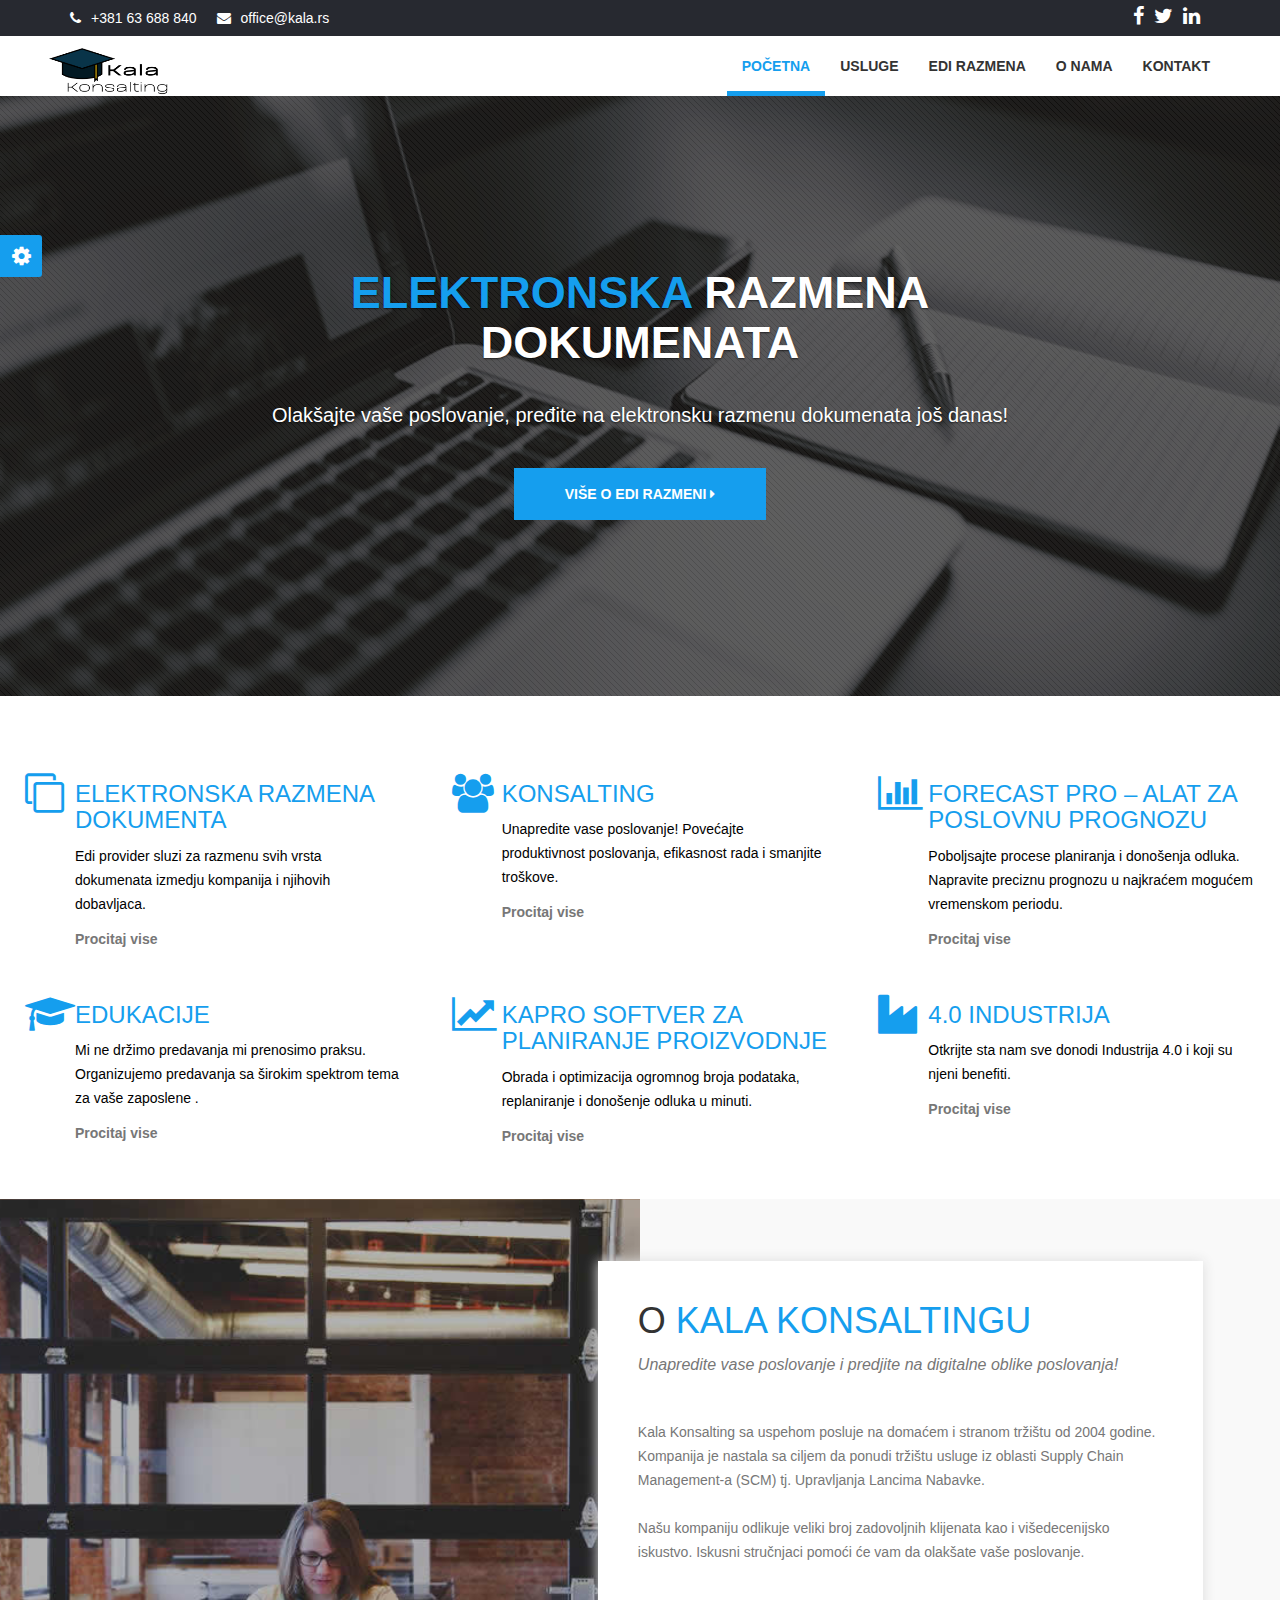
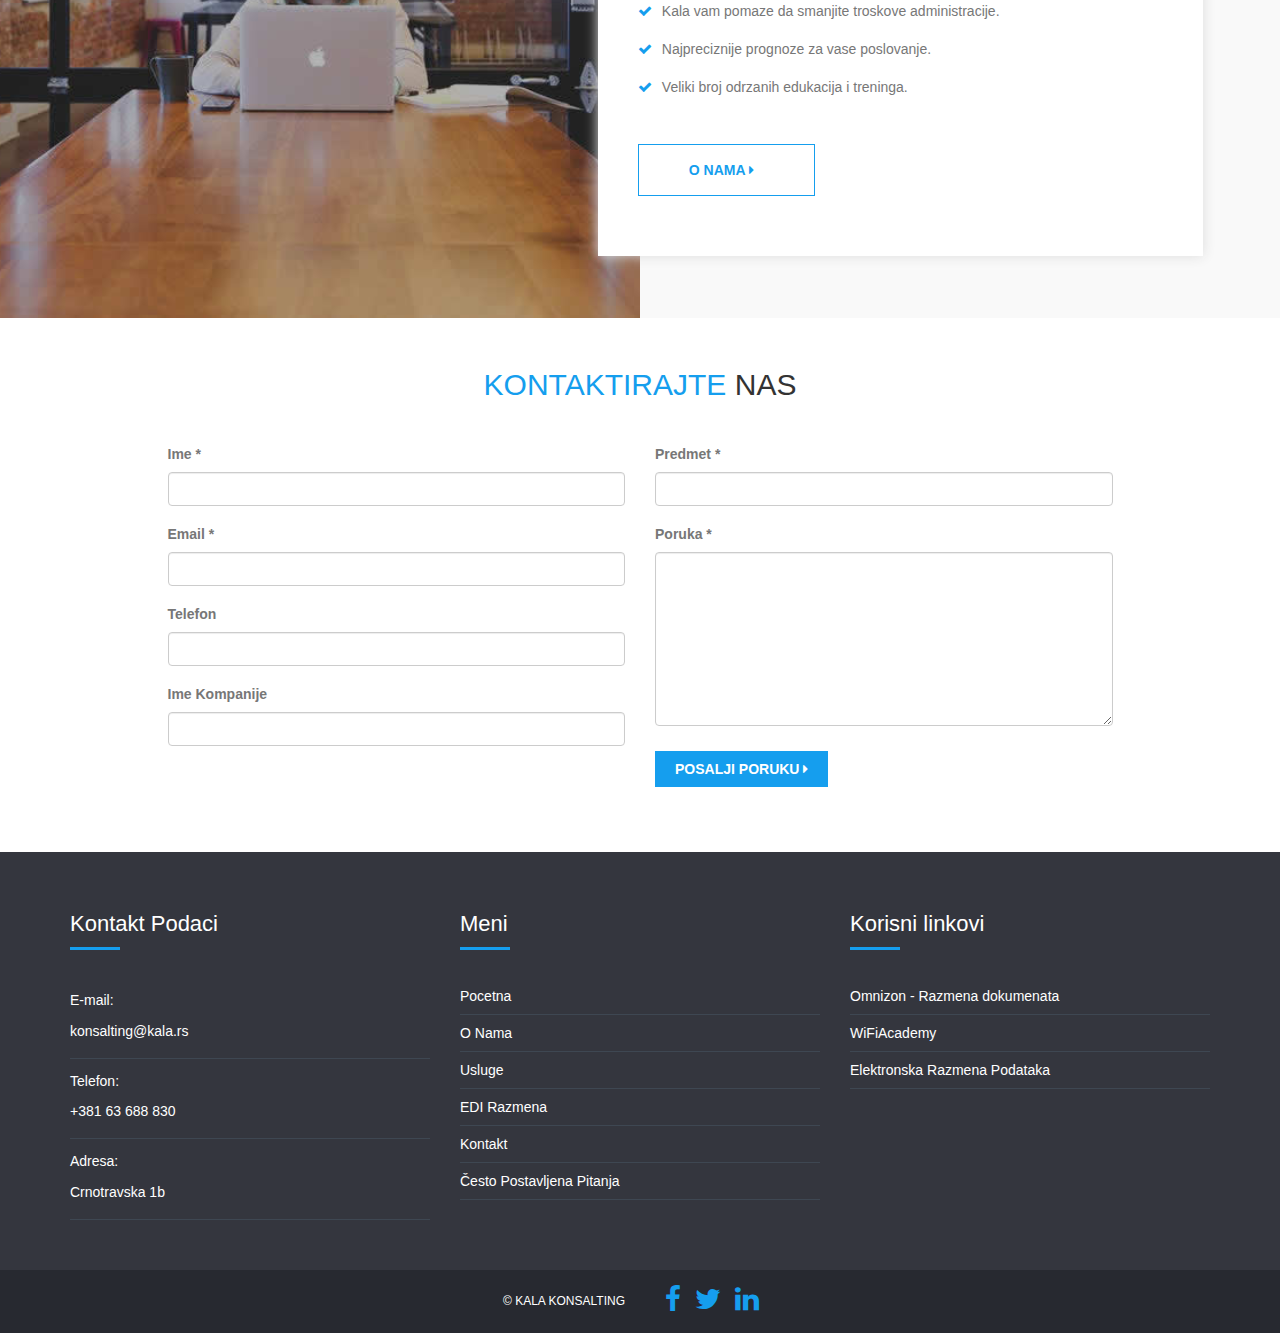
==== index.html @ 956f5674 "Add files via upload" ====
<!DOCTYPE html>
<html>

<head>
    <meta charset="utf-8">
    <meta http-equiv="X-UA-Compatible" content="IE=edge">
    <title>Kala</title>
    <meta content="width=device-width, initial-scale=1, maximum-scale=1, user-scalable=no" name="viewport">
    <link rel="stylesheet" href="https://cdnjs.cloudflare.com/ajax/libs/font-awesome/4.5.0/css/font-awesome.min.css">
    <link rel="stylesheet" href="scss/main.css">
    <link rel="stylesheet" href="scss/skin.css">

    <script src="https://ajax.googleapis.com/ajax/libs/jquery/3.2.1/jquery.min.js"></script>
    <script src="http://netdna.bootstrapcdn.com/bootstrap/3.3.1/js/bootstrap.min.js"></script>
    <script src="./script/index.js"></script>
</head>

<body id="wrapper">

    <section id="top-header">
        <div class="container">
            <div class="row">
                <div class="col-md-7 col-sm-7 col-xs-7 top-header-links">
                    <ul class="contact_links">
                        <li><i class="fa fa-phone"></i><a href="#">+381 63 688 840</a></li>
                        <li><i class="fa fa-envelope"></i><a href="#">office@kala.rs</a></li>
                    </ul>
                </div>
                <div class="col-md-5 col-sm-5 col-xs-5 social">
                    <ul class="social_links">
                        <li><a href="https://www.facebook.com/Kala-konsalting-Konsalting-i-edukacije-167510973386567"><i class="fa fa-facebook fa-2x"></i></a></li>
                        <li><a href="https://twitter.com/kalakonsalting?lang=en"><i class="fa fa-twitter fa-2x"></i></a></li>
                        <li><a href="https://rs.linkedin.com/in/kala-consulting-78418b89"><i class="fa fa-linkedin fa-2x"></i></a></li>  
                    </ul>
                </div>
            </div>
        </div>
        </div>

    </section>

    <header>
        <nav class="navbar navbar-inverse">
            <div class="container">
                <div class="row">
                    <div class="navbar-header">
                        <button type="button" class="navbar-toggle collapsed" data-toggle="collapse" data-target="#navbar" aria-expanded="false" aria-controls="navbar">
				<span class="sr-only">Toggle navigation</span>
				<span class="icon-bar"></span>
				<span class="icon-bar"></span>
				<span class="icon-bar"></span>
			  </button>

                     <a class="navbar-brand" href="index.html"><img src="img/logoKala.png" alt="">
                            <!-- <h1>Kala</h1><span>Konsalting</span> --></a>
                    </div>
                    <div id="navbar" class="collapse navbar-collapse navbar-right">
                        <ul class="nav navbar-nav">
                            <li class="active"><a href="index.html">Početna</a></li>
                            <li><a href="#services">Usluge</a></li>
                            <li><a href="features.html">EDI Razmena</a></li>
                            <li><a href="about.html">O Nama</a></li>
                            <li><a href="#contact-page">Kontakt</a></li>
                           
                        </ul>
                    </div>
                    
                </div>
            </div>
        </nav>
    </header>
    <!--/.nav-ends -->


   




    <div id="myCarousel" class="carousel slide">
        <!-- Indicators -->
       <!--  <ol class="carousel-indicators">
            <li data-target="#myCarousel" data-slide-to="0" class="active"></li>
            <li data-target="#myCarousel" data-slide-to="1"></li>
            <li data-target="#myCarousel" data-slide-to="2"></li>
        </ol> -->

        <!-- Wrapper for slides -->
        <div class="carousel-inner">
            <div class="item active">
                <div class="fill" style="background-image:url('img/banner-slide-1.jpg');"></div>
                <div class="carousel-caption slide-up">
                    <h1 class="banner_heading"><span>Elektronska </span>razmena dokumenata</h1>
                    <p class="banner_txt">Olakšajte vaše poslovanje, pređite na elektronsku razmenu dokumenata još danas!</p>
                    <div class="slider_btn">
                        <button type="button" class="btn btn-default slide">Više o Edi razmeni <i class="fa fa-caret-right"></i></button>
                        
                    </div>
                </div>
            </div>

           <!--  <div class="item">
                <div class="fill" style="background-image:url('img/banner-slide-2.jpg');"></div>
                <div class="carousel-caption slide-up">
                    <h1 class="banner_heading">Providing The <span>Highest </span>Lorem</h1>
                    <p class="banner_txt">Lorem ipsum dolor sit amet sit legimus copiosae instructior eiut vix denique fierentis ea saperet inimicu utqui dolor oratio mnesarchum.</p>
                    <div class="slider_btn">
                        <button type="button" class="btn btn-default slide">Learn More <i class="fa fa-caret-right"></i></button>
                        <button type="button" class="btn btn-primary slide">Learn More <i class="fa fa-caret-right"></i></button>
                    </div>
                </div>
            </div>

            <div class="item">
                <div class="fill" style="background-image:url('img/banner-slide-3.jpg');"></div>
                <div class="carousel-caption slide-up">
                    <h1 class="banner_heading">Providing The <span>Highest </span>Lorem</h1>
                    <p class="banner_txt">Lorem ipsum dolor sit amet sit legimus copiosae instructior eiut vix denique fierentis ea saperet inimicu utqui dolor oratio mnesarchum.</p>
                    <div class="slider_btn">
                        <button type="button" class="btn btn-default slide">Learn More <i class="fa fa-caret-right"></i></button>
                        <button type="button" class="btn btn-primary slide">Learn More <i class="fa fa-caret-right"></i></button>
                    </div>
                </div>
            </div> -->
        </div>

        <!-- Left and right controls -->
<!-- 
        <a class="left carousel-control" href="#myCarousel" role="button" data-slide="prev"> <i class="fa fa-angle-left" aria-hidden="true"></i>
            <span class="sr-only">Previous</span>
        </a>
        <a class="right carousel-control" href="#myCarousel" role="button" data-slide="next"> <i class="fa fa-angle-right" aria-hidden="true"></i>
            <span class="sr-only">Next</span>
        </a> -->

    </div>

  


        <section id="services">
        <div class="container-fluid">
            <div class="row mt-5">
                <div class="col-xs-12 col-sm-6 col-md-4 col-lg-4 col-xl-4">
                    <div class="card">
                       <div class="card-block block-1">
                            <h3 class="card-title">ELEKTRONSKA RAZMENA DOKUMENTA</h3>
                            <p class="card-text" style="color:black;">Edi provider sluzi za razmenu svih vrsta dokumenata izmedju kompanija i njihovih dobavljaca.</p>
                            <a href="https://www.fiverr.com/share/qb8D02" title="Read more" class="read-more" >Procitaj vise<i class="fa fa-angle-double-right ml-2"></i></a></div>
                    </div>
                </div>
                <div class="col-xs-12 col-sm-6 col-md-4 col-lg-4 col-xl-4">
                    <div class="card">
                        <div class="card-block block-2">
                            <h3 class="card-title">KONSALTING</h3>
                            <p class="card-text" style="color:black;">Unapredite vase poslovanje! Povećajte produktivnost poslovanja, efikasnost rada i smanjite troškove.</p>
                            <a href="https://www.fiverr.com/share/qb8D02" title="Read more" class="read-more" >Procitaj vise<i class="fa fa-angle-double-right ml-2"></i></a>
                        </div>
                    </div>
               </div>
                <div class="col-xs-12 col-sm-12 col-md-4 col-lg-4 col-xl-4">
                    <div class="card">
                        <div class="card-block block-3">
                            <h3 class="card-title">FORECAST PRO – ALAT ZA POSLOVNU PROGNOZU</h3>
                            <p class="card-text" style="color:black;">Poboljsajte procese planiranja i donošenja odluka. Napravite preciznu prognozu u najkraćem mogućem vremenskom periodu.</p>
                            <a href="https://www.fiverr.com/share/qb8D02" title="Read more" class="read-more" >Procitaj vise<i class="fa fa-angle-double-right ml-2"></i></a>
                        </div>
                    </div>
                </div>
           
                <div class="col-xs-12 col-sm-6 col-md-4 col-lg-4 col-xl-4">
                    <div class="card">
                        <div class="card-block block-4 ">
                            <h3 class="card-title">EDUKACIJE</h3>
                            <p class="card-text" style="color:black;">Mi ne držimo predavanja mi prenosimo praksu. Organizujemo predavanja sa širokim spektrom tema za vaše zaposlene .</p>
                            <a href="https://www.fiverr.com/share/qb8D02" title="Read more" class="read-more" >Procitaj vise<i class="fa fa-angle-double-right ml-2"></i></a>
                        </div>
                    </div>
                </div>
                <div class="col-xs-12 col-sm-6 col-md-4 col-lg-4 col-xl-4">
                    <div class="card">
                        <div class="card-block block-5">
                            <h3 class="card-title">KAPRO SOFTVER ZA PLANIRANJE PROIZVODNJE</h3>
                            <p class="card-text" style="color:black;">Obrada i optimizacija ogromnog broja podataka, replaniranje i donošenje odluka u minuti.</p>
                            <a href="https://www.fiverr.com/share/qb8D02" title="Read more" class="read-more" >Procitaj vise<i class="fa fa-angle-double-right ml-2"></i></a>
                        </div>
                    </div>
                </div>
                <div class="col-xs-12 col-sm-12 col-md-4 col-lg-4 col-xl-4">
                    <div class="card">
                        <div class="card-block block-6">
                            <h3 class="card-title">4.0 INDUSTRIJA</h3>
                            <p class="card-text" style="color:black;">Otkrijte sta nam sve donodi Industrija 4.0 i koji su njeni benefiti.</p>
                            <a href="https://www.fiverr.com/share/qb8D02" title="Read more" class="read-more" >Procitaj vise<div class="iconbox-icon"><i class="fa fa-angle-double-right ml-2"></i></div></a>
                        </div>
                    </div>
                </div>
            </div>
        </div>  
    </section>



    <section id="about">
        <div class="image-holder col-lg-6 col-md-6 col-sm-6 col-xs-12 pull-left">
            <div class="background-imgholder">
                <img src="img/1.jpg" alt="O Kali" class="img-responsive" style="display:none;" />
            </div>
        </div>

        <div class="container-fluid">

            <div class="col-md-7 col-md-offset-5 col-sm-8 col-sm-offset-2 col-xs-12 text-inner ">
                <div class="text-block">
                    <div class="section-heading">
                        <h1>O <span>Kala Konsaltingu</span></h1>
                        <p class="subheading">Unapredite vase poslovanje i predjite na digitalne oblike poslovanja!</p>
                    </div>
                         <p>Kala Konsalting sa uspehom posluje na domaćem i stranom tržištu od 2004 godine. Kompanija je nastala sa ciljem da ponudi tržištu usluge iz oblasti Supply Chain Management-a (SCM) tj. Upravljanja Lancima Nabavke.
                        <br>
                        <br>
                        Našu kompaniju odlikuje veliki broj zadovoljnih klijenata kao i višedecenijsko iskustvo. Iskusni stručnjaci pomoći će vam da olakšate vaše poslovanje.
                        </p>
                        <br>
                    <ul class="aboutul">
                        <li> <i class="fa fa-check"></i>Kala vam pomaze da smanjite troskove administracije.</li>
                        <li> <i class="fa fa-check"></i>Najpreciznije prognoze za vase poslovanje.</li>
                        <li> <i class="fa fa-check"></i>Veliki broj odrzanih edukacija i treninga.</li>
                    </ul>

                    <button type="button" class="btn btn-primary slide">O Nama  <i class="fa fa-caret-right"></i> </button>


                </div>
            </div>
        </div>
    </section>





   <section id="contact-page">
        <div class="container">
            <div class="section-heading text-center">
                <h2><span>Kontaktirajte </span>Nas</h2>
                <p class="subheading"></p>
            </div>
            <div class="row contact-wrap">
                <div class="status alert alert-success" style="display: none"></div>
                <form id="main-contact-form" class="contact-form" name="contact-form" method="post" action="sendemail.php">
                    <div class="col-sm-5 col-sm-offset-1">
                        <div class="form-group">
                            <label>Ime *</label>
                            <input type="text" name="name" class="form-control" required="required">
                        </div>
                        <div class="form-group">
                            <label>Email *</label>
                            <input type="email" name="email" class="form-control" required="required">
                        </div>
                        <div class="form-group">
                            <label>Telefon</label>
                            <input type="number" class="form-control">
                        </div>
                        <div class="form-group">
                            <label>Ime Kompanije</label>
                            <input type="text" class="form-control">
                        </div>
                    </div>
                    <div class="col-sm-5">
                        <div class="form-group">
                            <label>Predmet *</label>
                            <input type="text" name="subject" class="form-control" required="required">
                        </div>
                        <div class="form-group">
                            <label>Poruka *</label>
                            <textarea name="message" id="message" required="required" class="form-control" rows="8"></textarea>
                        </div>
                        <div class="form-group">
                            <button type="submit" name="submit" class="btn btn-default submit-button">Posalji poruku <i class="fa fa-caret-right"></i></button>
                        </div>
                    </div>
                </form>
            </div>
        </div>
    </section>



    <section id="footer">
        <div class="container">
            <div class="row">


                <div class="col-md-4 col-sm-4 col-xs-12 <block></block>">
                    <div class="footer-block">
                        <h4>Kontakt Podaci</h4>
                        <hr/>
                        <ul class="footer-links">
                            <li>
                                <h5>E-mail:</h5>
                                <p>konsalting@kala.rs</p>
                            </li>
                            <li>
                                <h5>Telefon:</h5>
                                <p>+381 63 688 830</p>
                            </li>
                            <li>
                                <h5>Adresa:</h5>
                                <p>Crnotravska 1b</p>
                            </li>

                        </ul>
                    </div>
                </div>


                <div class="col-md-4 col-sm-4 col-xs-12 block">
                    <div class="footer-block">
                        <h4>Meni</h4>
                        <hr/>
                        <ul class="footer-links">
                            <li><a href="index.html">Pocetna</a></li>
                            <li><a href="aboutus.html">O Nama</a></li>
                            <li><a href="#services">Usluge</a></li>
                            <li><a href="features.html">EDI Razmena</a></li>
                            <li><a href="#contact-page">Kontakt</a></li>
                            <li><a href="faq.html">Često Postavljena Pitanja</a></li> 
                        </ul>
                    </div>
                </div>

                <div class="col-md-4 col-sm-4 col-xs-12 block">
                    <div class="footer-block">
                        <h4>Korisni linkovi</h4>
                        <hr/>
                        <ul class="footer-links">
                            <li><a href="https://omnizon.net/">Omnizon - Razmena dokumenata</a></li>
                            <li><a href="https://wifiacademy.net/">WiFiAcademy</a></li>
                            <li><a href="https://omnizon.net/products-and-services/electronic-data-interchange-edi/">Elektronska Razmena Podataka</a></li>
                           <!--  <li><a href="https://wifiacademy.net/">WiFiAcademy</a></li>
                            <li><a href="#">Omnizon - Razmena dokumenata</a></li>
                            <li><a href="https://wifiacademy.net/">WiFiAcademy</a></li> -->
                        </ul>
                    </div>
                </div>

               
            

            </div>
        </div>


    </section>

    <section id="bottom-footer">
        <div class="container">
            <div class="row">
               <!--  <div class="col-md-6 col-sm-6 col-xs-12 btm-footer-links">
                    <a href="#">Privacy Policy</a>
                    <a href="#">Terms of Use</a>
                </div> -->
                <div class="col-md-6 col-sm-6 col-xs-12 copyright">
                  <h6>&copy; KALA KONSALTING</h6>
                </div>

                <div class="col-md-6 col-sm-6 col-xs-12 social-media">
                   <ul>
                        <li><a href="https://www.facebook.com/Kala-konsalting-Konsalting-i-edukacije-167510973386567"><i class="fa fa-facebook fa-2x"></i></a></li>
                        <li><a href="https://twitter.com/kalakonsalting?lang=en"><i class="fa fa-twitter fa-2x"></i></a></li>
                        <li><a href="https://rs.linkedin.com/in/kala-consulting-78418b89"><i class="fa fa-linkedin fa-2x"></i></a></li> 

                    </ul>
            </div>
        </div>

        </div>
    </section>

    <div id="panel">
        <div id="panel-admin">
            <div class="panel-admin-box">
                <div id="tootlbar_colors">
                    <button class="color" style="background-color:#1abac8;" onclick="mytheme(0)"></button>
                    <button class="color" style="background-color:#ff8a00;" onclick="mytheme(1)"> </button>
                    <button class="color" style="background-color:#b4de50;" onclick="mytheme(2)"> </button>
                    <button class="color" style="background-color:#e54e53;" onclick="mytheme(3)"> </button>
                    <button class="color" style="background-color:#1abc9c;" onclick="mytheme(4)"> </button>
                    <button class="color" style="background-color:#159eee;" onclick="mytheme(5)"> </button>
                </div>
            </div>

        </div>
        <a class="open" href="#"><span><i class="fa fa-gear fa-spin"></i></span></a>
    </div>

</html>
---- scss/skin.css ----
/******************* CYAN THEME *******************/
body.cyan span {
	color: #1abac8;
}
/*
body.cyan #top-header {
	background: #e6e6e6;
	color: #fff;
}
body.blue #top-header  {
	background: #159eee;
	color: #fff;
}
body.orange #top-header .container {
	background: #ff8a00;
	color: #fff;
}*/
body.cyan .btn-primary {
	padding: 15px 50px;
	border-radius: 0px;
	font-weight: bold;
	text-transform: uppercase;
	color: #1abac8;
	background-color: #fff;
	border-color: #1abac8;
	background: none;
}
body.cyan .btn-primary:focus, body.cyan .btn-primary.focus {
	color: #1abac8;
	background-color: #e6e6e6;
	border-color: #0b5157;
}
body.cyan .btn-primary:hover {
	color: #1abac8;
	background-color: #e6e6e6;
	border-color: #138892;
}
body.cyan .btn-primary:active, body.cyan .btn-primary.active, .open > body.cyan .btn-primary.dropdown-toggle {
	color: #1abac8;
	background-color: #e6e6e6;
	border-color: #138892;
}
body.cyan .btn-primary:active:hover, body.cyan .btn-primary:active:focus, body.cyan .btn-primary:active.focus, body.cyan .btn-primary.active:hover, body.cyan .btn-primary.active:focus, body.cyan .btn-primary.active.focus, .open > body.cyan .btn-primary.dropdown-toggle:hover, .open > body.cyan .btn-primary.dropdown-toggle:focus, .open > body.cyan .btn-primary.dropdown-toggle.focus {
	color: #1abac8;
	background-color: #d4d4d4;
	border-color: #0b5157;
}
body.cyan .btn-primary:active, body.cyan .btn-primary.active, .open > body.cyan .btn-primary.dropdown-toggle {
	background-image: none;
}
body.cyan .btn-primary.disabled:hover, body.cyan .btn-primary.disabled:focus, body.cyan .btn-primary.disabled.focus, body.cyan .btn-primary[disabled]:hover, body.cyan .btn-primary[disabled]:focus, body.cyan .btn-primary[disabled].focus, fieldset[disabled] body.cyan .btn-primary:hover, fieldset[disabled] body.cyan .btn-primary:focus, fieldset[disabled] body.cyan .btn-primary.focus {
	background-color: #fff;
	border-color: #1abac8;
}
body.cyan .btn-primary .badge {
	color: #fff;
	background-color: #1abac8;
}
body.cyan .btn-primary:hover, body.cyan .btn-primary:focus, body.cyan .btn-primary:active {
	color: #fff;
	background-color: #1abac8;
	border-color: #1abac8;
	transition: 0.25s;
}
body.cyan .btn-primary:hover:focus, body.cyan .btn-primary:hover.focus, body.cyan .btn-primary:focus:focus, body.cyan .btn-primary:focus.focus, body.cyan .btn-primary:active:focus, body.cyan .btn-primary:active.focus {
	color: #fff;
	background-color: #14909b;
	border-color: #0b5157;
}
body.cyan .btn-primary:hover:hover, body.cyan .btn-primary:focus:hover, body.cyan .btn-primary:active:hover {
	color: #fff;
	background-color: #14909b;
	border-color: #138892;
}
body.cyan .btn-primary:hover:active, body.cyan .btn-primary:hover.active, .open > body.cyan .btn-primary:hover.dropdown-toggle, body.cyan .btn-primary:focus:active, body.cyan .btn-primary:focus.active, .open > body.cyan .btn-primary:focus.dropdown-toggle, body.cyan .btn-primary:active:active, body.cyan .btn-primary:active.active, .open > body.cyan .btn-primary:active.dropdown-toggle {
	color: #fff;
	background-color: #14909b;
	border-color: #138892;
}
body.cyan .btn-primary:hover:active:hover, body.cyan .btn-primary:hover:active:focus, body.cyan .btn-primary:hover:active.focus, body.cyan .btn-primary:hover.active:hover, body.cyan .btn-primary:hover.active:focus, body.cyan .btn-primary:hover.active.focus, .open > body.cyan .btn-primary:hover.dropdown-toggle:hover, .open > body.cyan .btn-primary:hover.dropdown-toggle:focus, .open > body.cyan .btn-primary:hover.dropdown-toggle.focus, body.cyan .btn-primary:focus:active:hover, body.cyan .btn-primary:focus:active:focus, body.cyan .btn-primary:focus:active.focus, body.cyan .btn-primary:focus.active:hover, body.cyan .btn-primary:focus.active:focus, body.cyan .btn-primary:focus.active.focus, .open > body.cyan .btn-primary:focus.dropdown-toggle:hover, .open > body.cyan .btn-primary:focus.dropdown-toggle:focus, .open > body.cyan .btn-primary:focus.dropdown-toggle.focus, body.cyan .btn-primary:active:active:hover, body.cyan .btn-primary:active:active:focus, body.cyan .btn-primary:active:active.focus, body.cyan .btn-primary:active.active:hover, body.cyan .btn-primary:active.active:focus, body.cyan .btn-primary:active.active.focus, .open > body.cyan .btn-primary:active.dropdown-toggle:hover, .open > body.cyan .btn-primary:active.dropdown-toggle:focus, .open > body.cyan .btn-primary:active.dropdown-toggle.focus {
	color: #fff;
	background-color: #10737b;
	border-color: #0b5157;
}
body.cyan .btn-primary:hover:active, body.cyan .btn-primary:hover.active, .open > body.cyan .btn-primary:hover.dropdown-toggle, body.cyan .btn-primary:focus:active, body.cyan .btn-primary:focus.active, .open > body.cyan .btn-primary:focus.dropdown-toggle, body.cyan .btn-primary:active:active, body.cyan .btn-primary:active.active, .open > body.cyan .btn-primary:active.dropdown-toggle {
	background-image: none;
}
body.cyan .btn-primary:hover.disabled:hover, body.cyan .btn-primary:hover.disabled:focus, body.cyan .btn-primary:hover.disabled.focus, body.cyan .btn-primary:hover[disabled]:hover, body.cyan .btn-primary:hover[disabled]:focus, body.cyan .btn-primary:hover[disabled].focus, fieldset[disabled] body.cyan .btn-primary:hover:hover, fieldset[disabled] body.cyan .btn-primary:hover:focus, fieldset[disabled] body.cyan .btn-primary:hover.focus, body.cyan .btn-primary:focus.disabled:hover, body.cyan .btn-primary:focus.disabled:focus, body.cyan .btn-primary:focus.disabled.focus, body.cyan .btn-primary:focus[disabled]:hover, body.cyan .btn-primary:focus[disabled]:focus, body.cyan .btn-primary:focus[disabled].focus, fieldset[disabled] body.cyan .btn-primary:focus:hover, fieldset[disabled] body.cyan .btn-primary:focus:focus, fieldset[disabled] body.cyan .btn-primary:focus.focus, body.cyan .btn-primary:active.disabled:hover, body.cyan .btn-primary:active.disabled:focus, body.cyan .btn-primary:active.disabled.focus, body.cyan .btn-primary:active[disabled]:hover, body.cyan .btn-primary:active[disabled]:focus, body.cyan .btn-primary:active[disabled].focus, fieldset[disabled] body.cyan .btn-primary:active:hover, fieldset[disabled] body.cyan .btn-primary:active:focus, fieldset[disabled] body.cyan .btn-primary:active.focus {
	background-color: #1abac8;
	border-color: #1abac8;
}
body.cyan .btn-primary:hover .badge, body.cyan .btn-primary:focus .badge, body.cyan .btn-primary:active .badge {
	color: #1abac8;
	background-color: #fff;
}
body.cyan .btn-primary:hover:hover, body.cyan .btn-primary:hover:focus, body.cyan .btn-primary:hover.focus, body.cyan .btn-primary:focus:hover, body.cyan .btn-primary:focus:focus, body.cyan .btn-primary:focus.focus, body.cyan .btn-primary:active:hover, body.cyan .btn-primary:active:focus, body.cyan .btn-primary:active.focus {
	color: #fff;
	text-decoration: none;
}
body.cyan .btn-primary:hover i, body.cyan .btn-primary:focus i, body.cyan .btn-primary:active i {
	color: #fff;
}
body.cyan .btn-default {
	padding: 15px 50px;
	border-radius: 0px;
	font-weight: bold;
	text-transform: uppercase;
	color: #fff;
	background-color: #1abac8;
	border-color: #1abac8;
}
body.cyan .btn-default:focus, body.cyan .btn-default.focus {
	color: #fff;
	background-color: #14909b;
	border-color: #0b5157;
}
body.cyan .btn-default:hover {
	color: #fff;
	background-color: #14909b;
	border-color: #138892;
}
body.cyan .btn-default:active, body.cyan .btn-default.active, .open > body.cyan .btn-default.dropdown-toggle {
	color: #fff;
	background-color: #14909b;
	border-color: #138892;
}
body.cyan .btn-default:active:hover, body.cyan .btn-default:active:focus, body.cyan .btn-default:active.focus, body.cyan .btn-default.active:hover, body.cyan .btn-default.active:focus, body.cyan .btn-default.active.focus, .open > body.cyan .btn-default.dropdown-toggle:hover, .open > body.cyan .btn-default.dropdown-toggle:focus, .open > body.cyan .btn-default.dropdown-toggle.focus {
	color: #fff;
	background-color: #10737b;
	border-color: #0b5157;
}
body.cyan .btn-default:active, body.cyan .btn-default.active, .open > body.cyan .btn-default.dropdown-toggle {
	background-image: none;
}
body.cyan .btn-default.disabled:hover, body.cyan .btn-default.disabled:focus, body.cyan .btn-default.disabled.focus, body.cyan .btn-default[disabled]:hover, body.cyan .btn-default[disabled]:focus, body.cyan .btn-default[disabled].focus, fieldset[disabled] body.cyan .btn-default:hover, fieldset[disabled] body.cyan .btn-default:focus, fieldset[disabled] body.cyan .btn-default.focus {
	background-color: #1abac8;
	border-color: #1abac8;
}
body.cyan .btn-default .badge {
	color: #1abac8;
	background-color: #fff;
}
body.cyan .btn-default i {
	color: #fff;
}
body.cyan .btn-default:hover {
	color: #fff;
	background-color: #1abac8;
	border-color: #1abac8;
	transition: 0.25s;
}
body.cyan .btn-default:hover:focus, body.cyan .btn-default:hover.focus {
	color: #fff;
	background-color: #14909b;
	border-color: #0b5157;
}
body.cyan .btn-default:hover:hover {
	color: #fff;
	background-color: #14909b;
	border-color: #138892;
}
body.cyan .btn-default:hover:active, body.cyan .btn-default:hover.active, .open > body.cyan .btn-default:hover.dropdown-toggle {
	color: #fff;
	background-color: #14909b;
	border-color: #138892;
}
body.cyan .btn-default:hover:active:hover, body.cyan .btn-default:hover:active:focus, body.cyan .btn-default:hover:active.focus, body.cyan .btn-default:hover.active:hover, body.cyan .btn-default:hover.active:focus, body.cyan .btn-default:hover.active.focus, .open > body.cyan .btn-default:hover.dropdown-toggle:hover, .open > body.cyan .btn-default:hover.dropdown-toggle:focus, .open > body.cyan .btn-default:hover.dropdown-toggle.focus {
	color: #fff;
	background-color: #10737b;
	border-color: #0b5157;
}
body.cyan .btn-default:hover:active, body.cyan .btn-default:hover.active, .open > body.cyan .btn-default:hover.dropdown-toggle {
	background-image: none;
}
body.cyan .btn-default:hover.disabled:hover, body.cyan .btn-default:hover.disabled:focus, body.cyan .btn-default:hover.disabled.focus, body.cyan .btn-default:hover[disabled]:hover, body.cyan .btn-default:hover[disabled]:focus, body.cyan .btn-default:hover[disabled].focus, fieldset[disabled] body.cyan .btn-default:hover:hover, fieldset[disabled] body.cyan .btn-default:hover:focus, fieldset[disabled] body.cyan .btn-default:hover.focus {
	background-color: #1abac8;
	border-color: #1abac8;
}
body.cyan .btn-default:hover .badge {
	color: #1abac8;
	background-color: #fff;
}
body.cyan .btn-default:hover:hover, body.cyan .btn-default:hover:focus, body.cyan .btn-default:hover.focus {
	color: #777777;
	text-decoration: none;
}
body.cyan .btn-default:hover i {
	color: #777777;
}
body.cyan .fillbtn:hover, body.cyan .fillbtn:focus {
	box-shadow: inset 0 0 0 2em #1abac8;
}
body.cyan .slide:hover, body.cyan .slide:focus {
	box-shadow: inset 15.5em 0 0 0 #1abac8;
}
body.cyan .btn-primary:focus, body.cyan .btn-primary.focus {
	color: #fff;
	background-color: #1abac8;
	border-color: #1abac8;
}
body.cyan #top-header ul.contact_links a:hover {
	color: #1abac8;
}
body.cyan #top-header ul.social_links i:hover {
	color: #1abac8;
}
body.cyan .navbar-brand h2 {
	color: #1abac8 !important;
}
body.cyan .navbar-brand span {
	color: #333333 !important;
}
body.cyan .navbar-inverse .navbar-toggle:hover, body.cyan .navbar-inverse .navbar-toggle:focus {
	background-color: #fff;
}
body.cyan .navbar-inverse .navbar-toggle {
	border-color: #1abac8;
}
body.cyan .navbar-inverse .navbar-toggle .icon-bar {
	background-color: #1abac8;
}
body.cyan i {
	color: #1abac8;
}
body.cyan .btn-default:hover {
	color: #fff;
	background-color: #1abac8;
	border-color: #1abac8;
}
body.cyan .btn-default:hover:focus, body.cyan .btn-default:hover.focus {
	color: #fff;
	background-color: #14909b;
	border-color: #0b5157;
}
body.cyan .btn-default:hover:hover {
	color: #fff;
	background-color: #14909b;
	border-color: #138892;
}
body.cyan .btn-default:hover:active, body.cyan .btn-default:hover.active, .open > body.cyan .btn-default:hover.dropdown-toggle {
	color: #fff;
	background-color: #14909b;
	border-color: #138892;
}
body.cyan .btn-default:hover:active:hover, body.cyan .btn-default:hover:active:focus, body.cyan .btn-default:hover:active.focus, body.cyan .btn-default:hover.active:hover, body.cyan .btn-default:hover.active:focus, body.cyan .btn-default:hover.active.focus, .open > body.cyan .btn-default:hover.dropdown-toggle:hover, .open > body.cyan .btn-default:hover.dropdown-toggle:focus, .open > body.cyan .btn-default:hover.dropdown-toggle.focus {
	color: #fff;
	background-color: #10737b;
	border-color: #0b5157;
}
body.cyan .btn-default:hover:active, body.cyan .btn-default:hover.active, .open > body.cyan .btn-default:hover.dropdown-toggle {
	background-image: none;
}
body.cyan .btn-default:hover.disabled:hover, body.cyan .btn-default:hover.disabled:focus, body.cyan .btn-default:hover.disabled.focus, body.cyan .btn-default:hover[disabled]:hover, body.cyan .btn-default:hover[disabled]:focus, body.cyan .btn-default:hover[disabled].focus, fieldset[disabled] body.cyan .btn-default:hover:hover, fieldset[disabled] body.cyan .btn-default:hover:focus, fieldset[disabled] body.cyan .btn-default:hover.focus {
	background-color: #1abac8;
	border-color: #1abac8;
}
body.cyan .btn-default:hover .badge {
	color: #1abac8;
	background-color: #fff;
}
body.cyan .btn-default:hover:hover, body.cyan .btn-default:hover:focus, body.cyan .btn-default:hover.focus {
	color: #777777;
	background-color: #1abac8;
	text-decoration: none;
}
body.cyan .btn-primary:hover, body.cyan .btn-primary:focus, body.cyan .btn-primary:active {
	color: #fff;
	background-color: #1abac8;
	border-color: #1abac8;
}
body.cyan .btn-primary:hover:focus, body.cyan .btn-primary:hover.focus, body.cyan .btn-primary:focus:focus, body.cyan .btn-primary:focus.focus, body.cyan .btn-primary:active:focus, body.cyan .btn-primary:active.focus {
	color: #fff;
	background-color: #14909b;
	border-color: #0b5157;
}
body.cyan .btn-primary:hover:hover, body.cyan .btn-primary:focus:hover, body.cyan .btn-primary:active:hover {
	color: #fff;
	background-color: #14909b;
	border-color: #138892;
}
body.cyan .btn-primary:hover:active, body.cyan .btn-primary:hover.active, .open > body.cyan .btn-primary:hover.dropdown-toggle, body.cyan .btn-primary:focus:active, body.cyan .btn-primary:focus.active, .open > body.cyan .btn-primary:focus.dropdown-toggle, body.cyan .btn-primary:active:active, body.cyan .btn-primary:active.active, .open > body.cyan .btn-primary:active.dropdown-toggle {
	color: #fff;
	background-color: #14909b;
	border-color: #138892;
}
body.cyan .btn-primary:hover:active:hover, body.cyan .btn-primary:hover:active:focus, body.cyan .btn-primary:hover:active.focus, body.cyan .btn-primary:hover.active:hover, body.cyan .btn-primary:hover.active:focus, body.cyan .btn-primary:hover.active.focus, .open > body.cyan .btn-primary:hover.dropdown-toggle:hover, .open > body.cyan .btn-primary:hover.dropdown-toggle:focus, .open > body.cyan .btn-primary:hover.dropdown-toggle.focus, body.cyan .btn-primary:focus:active:hover, body.cyan .btn-primary:focus:active:focus, body.cyan .btn-primary:focus:active.focus, body.cyan .btn-primary:focus.active:hover, body.cyan .btn-primary:focus.active:focus, body.cyan .btn-primary:focus.active.focus, .open > body.cyan .btn-primary:focus.dropdown-toggle:hover, .open > body.cyan .btn-primary:focus.dropdown-toggle:focus, .open > body.cyan .btn-primary:focus.dropdown-toggle.focus, body.cyan .btn-primary:active:active:hover, body.cyan .btn-primary:active:active:focus, body.cyan .btn-primary:active:active.focus, body.cyan .btn-primary:active.active:hover, body.cyan .btn-primary:active.active:focus, body.cyan .btn-primary:active.active.focus, .open > body.cyan .btn-primary:active.dropdown-toggle:hover, .open > body.cyan .btn-primary:active.dropdown-toggle:focus, .open > body.cyan .btn-primary:active.dropdown-toggle.focus {
	color: #fff;
	background-color: #10737b;
	border-color: #0b5157;
}
body.cyan .btn-primary:hover:active, body.cyan .btn-primary:hover.active, .open > body.cyan .btn-primary:hover.dropdown-toggle, body.cyan .btn-primary:focus:active, body.cyan .btn-primary:focus.active, .open > body.cyan .btn-primary:focus.dropdown-toggle, body.cyan .btn-primary:active:active, body.cyan .btn-primary:active.active, .open > body.cyan .btn-primary:active.dropdown-toggle {
	background-image: none;
}
body.cyan .btn-primary:hover.disabled:hover, body.cyan .btn-primary:hover.disabled:focus, body.cyan .btn-primary:hover.disabled.focus, body.cyan .btn-primary:hover[disabled]:hover, body.cyan .btn-primary:hover[disabled]:focus, body.cyan .btn-primary:hover[disabled].focus, fieldset[disabled] body.cyan .btn-primary:hover:hover, fieldset[disabled] body.cyan .btn-primary:hover:focus, fieldset[disabled] body.cyan .btn-primary:hover.focus, body.cyan .btn-primary:focus.disabled:hover, body.cyan .btn-primary:focus.disabled:focus, body.cyan .btn-primary:focus.disabled.focus, body.cyan .btn-primary:focus[disabled]:hover, body.cyan .btn-primary:focus[disabled]:focus, body.cyan .btn-primary:focus[disabled].focus, fieldset[disabled] body.cyan .btn-primary:focus:hover, fieldset[disabled] body.cyan .btn-primary:focus:focus, fieldset[disabled] body.cyan .btn-primary:focus.focus, body.cyan .btn-primary:active.disabled:hover, body.cyan .btn-primary:active.disabled:focus, body.cyan .btn-primary:active.disabled.focus, body.cyan .btn-primary:active[disabled]:hover, body.cyan .btn-primary:active[disabled]:focus, body.cyan .btn-primary:active[disabled].focus, fieldset[disabled] body.cyan .btn-primary:active:hover, fieldset[disabled] body.cyan .btn-primary:active:focus, fieldset[disabled] body.cyan .btn-primary:active.focus {
	background-color: #1abac8;
	border-color: #1abac8;
}
body.cyan .btn-primary:hover .badge, body.cyan .btn-primary:focus .badge, body.cyan .btn-primary:active .badge {
	color: #1abac8;
	background-color: #fff;
}
body.cyan .btn-primary:hover:hover, body.cyan .btn-primary:hover:focus, body.cyan .btn-primary:hover.focus, body.cyan .btn-primary:focus:hover, body.cyan .btn-primary:focus:focus, body.cyan .btn-primary:focus.focus, body.cyan .btn-primary:active:hover, body.cyan .btn-primary:active:focus, body.cyan .btn-primary:active.focus {
	color: #fff;
	background-color: #1abac8;
	border-color: #1abac8;
	text-decoration: none;
}
body.cyan .section-heading span {
	color: #1abac8;
}
body.cyan #services .block-1 {
	color: #1abac8;
}
body.cyan #services .block-2 {
	color: #1abac8;
}
body.cyan #services .block-3 {
	color: #1abac8;
}
body.cyan #services .block-4 {
	color: #1abac8;
}
body.cyan #services .block-5 {
	color: #1abac8;
}
body.cyan #services .block-6 {
	color: #1abac8;
}
body.cyan .navbar-inverse .navbar-nav > li > a:hover, body.cyan .navbar-inverse .navbar-nav > li > a:focus {
	color: #1abac8;
	background-color: transparent;
	border-bottom-width: 5px;
	border-bottom-style: solid;
	border-bottom-color: #1abac8;
}
body.cyan .navbar-inverse .navbar-nav > .active > a, body.cyan .navbar-inverse .navbar-nav > .active > a:hover, body.cyan .navbar-inverse .navbar-nav > .active > a:focus {
	color: #1abac8;
	background-color: transparent;
	border-bottom-width: 5px;
	border-bottom-style: solid;
	border-bottom-color: #1abac8;
}
body.cyan #myCarousel .carousel-indicators .active {
	background-color: #1abac8;
	border-color: #1abac8;
}
body.cyan #features a.readmore {
	color: #1abac8;
	font-weight: bold;
	text-transform: uppercase;
}
body.cyan #process .process-block:hover .process-icon {
	background-color: #1abac8;
}
body.cyan #process .process-block:hover .process-icon-holder {
	border-color: #1abac8;
}
body.cyan #process .process-block:hover .process-border {
	border: 20px solid rgba(26, 186, 200, 0.2);
}
body.cyan #testimonial .user-info {
	display: inline-block;
}
body.cyan #testimonial .user-info p {
	color: #1abac8;
}
body.cyan #footer a:hover {
	color: #1abac8;
}
body.cyan #footer a:hover i {
	color: #1abac8;
}
body.cyan #footer .footer-block hr {
	background-color: #1abac8;
	width: 50px;
	height: 3px;
	border-top: 1px solid #34363e;
	margin-top: 0px;
	display: inline-block;
}
body.cyan #bottom-footer .copyright a {
	color: #1abac8;
}
body.cyan #bottom-footer .copyright a:hover {
	text-decoration: underline;
}
body.cyan #bottom-footer a:hover {
	color: #1abac8;
}
body.cyan #panel .open {
	background-color: #1abac8;
	display: block;
	width: 42px;
	border-radius: 0 3px 3px 0;
	height: 42px;
	float: right;
	font-size: 22px;
	top: 60px;
	right: -42px;
	z-index: 1000;
	position: absolute;
}
body.cyan #skills .progress.color .progress-bar {
	border-color: #1abac8;
}
body.cyan #skills .progress.color .progress-value {
	color: #fff;
	background-color: #1abac8;
}
body.cyan #skills .progress.progress-bar-1 .progress-left .progress-bar {
	animation: loading-2 1.5s linear forwards 1.8s;
}
body.cyan #skills .progress.progress-bar-2 .progress-left .progress-bar {
	animation: loading-3 1s linear forwards 1.8s;
}
body.cyan #skills .progress.progress-bar-3 .progress-left .progress-bar {
	animation: loading-4 0.4s linear forwards 1.8s;
}
body.cyan #skills .progress.progress-bar-4 .progress-left .progress-bar {
	animation: loading-5 1.2s linear forwards 1.8s;
}
body.cyan #team-member .qodef-circle-animate {
	background-color: #1abac8;
}
body.cyan #portfolio .portfolio-hover {
	background-color: #1abac8;
}
body.cyan #contact-page .submit-button {
	background: #1abac8;
}
body.cyan #faq .icon-circle {
	background: #1abac8;
}
body.cyan #faq .panel-title a:hover, body.cyan #faq .panel-title a:active {
	color: #1abac8;
}
body.cyan #features-page .iconbox-style.icon-color i.boxicon {
	color: #1abac8;
}
body.cyan #features-page .right-background {
	background-color: #1abac8;
}
body.cyan #features-page .right-background:before {
	right: -999em;
	background: #1abac8;
	content: '';
	display: block;
	position: absolute;
	width: 999em;
	top: 0;
	bottom: 0;
}
body.cyan #features-page .flip .icon-color.card .back {
	background: #1abac8;
}
body.cyan #features-page .divider5 {
	border-bottom-color: #1abac8;
}
body.cyan #features-page .feature-section-3-left {
	color: #1abac8;
}
body.cyan #features-page .feature-section-3-left h1 {
	color: #1abac8;
}
body.cyan #features-page .feature-section-3-right {
	background-color: #1abac8;
}
body.cyan #features-page .pricing-plan-2 {
	background-color: #1abac8;
}
body.cyan #features-page hr {
	background-color: #1abac8;
}
body.cyan #features-page .right-section {
	background-color: #1abac8;
}
body.cyan #login-reg .form-box .btn {
	background-color: #1abac8;
}
/******************* BLUE THEME *******************/
body.blue span {
	color: #159eee;
}
body.blue .btn-primary {
	padding: 15px 50px;
	border-radius: 0px;
	font-weight: bold;
	text-transform: uppercase;
	color: #159eee;
	background-color: #fff;
	border-color: #159eee;
	background: none;
}
body.blue .btn-primary:focus, body.blue .btn-primary.focus {
	color: #159eee;
	background-color: #e6e6e6;
	border-color: #09517b;
}
body.blue .btn-primary:hover {
	color: #159eee;
	background-color: #e6e6e6;
	border-color: #0d79b8;
}
body.blue .btn-primary:active, body.blue .btn-primary.active, .open > body.blue .btn-primary.dropdown-toggle {
	color: #159eee;
	background-color: #e6e6e6;
	border-color: #0d79b8;
}
body.blue .btn-primary:active:hover, body.blue .btn-primary:active:focus, body.blue .btn-primary:active.focus, body.blue .btn-primary.active:hover, body.blue .btn-primary.active:focus, body.blue .btn-primary.active.focus, .open > body.blue .btn-primary.dropdown-toggle:hover, .open > body.blue .btn-primary.dropdown-toggle:focus, .open > body.blue .btn-primary.dropdown-toggle.focus {
	color: #159eee;
	background-color: #d4d4d4;
	border-color: #09517b;
}
body.blue .btn-primary:active, body.blue .btn-primary.active, .open > body.blue .btn-primary.dropdown-toggle {
	background-image: none;
}
body.blue .btn-primary.disabled:hover, body.blue .btn-primary.disabled:focus, body.blue .btn-primary.disabled.focus, body.blue .btn-primary[disabled]:hover, body.blue .btn-primary[disabled]:focus, body.blue .btn-primary[disabled].focus, fieldset[disabled] body.blue .btn-primary:hover, fieldset[disabled] body.blue .btn-primary:focus, fieldset[disabled] body.blue .btn-primary.focus {
	background-color: #fff;
	border-color: #159eee;
}
body.blue .btn-primary .badge {
	color: #fff;
	background-color: #159eee;
}
body.blue .btn-primary:hover, body.blue .btn-primary:focus, body.blue .btn-primary:active {
	color: #fff;
	background-color: #159eee;
	border-color: #159eee;
	transition: 0.25s;
}
body.blue .btn-primary:hover:focus, body.blue .btn-primary:hover.focus, body.blue .btn-primary:focus:focus, body.blue .btn-primary:focus.focus, body.blue .btn-primary:active:focus, body.blue .btn-primary:active.focus {
	color: #fff;
	background-color: #0e80c2;
	border-color: #09517b;
}
body.blue .btn-primary:hover:hover, body.blue .btn-primary:focus:hover, body.blue .btn-primary:active:hover {
	color: #fff;
	background-color: #0e80c2;
	border-color: #0d79b8;
}
body.blue .btn-primary:hover:active, body.blue .btn-primary:hover.active, .open > body.blue .btn-primary:hover.dropdown-toggle, body.blue .btn-primary:focus:active, body.blue .btn-primary:focus.active, .open > body.blue .btn-primary:focus.dropdown-toggle, body.blue .btn-primary:active:active, body.blue .btn-primary:active.active, .open > body.blue .btn-primary:active.dropdown-toggle {
	color: #fff;
	background-color: #0e80c2;
	border-color: #0d79b8;
}
body.blue .btn-primary:hover:active:hover, body.blue .btn-primary:hover:active:focus, body.blue .btn-primary:hover:active.focus, body.blue .btn-primary:hover.active:hover, body.blue .btn-primary:hover.active:focus, body.blue .btn-primary:hover.active.focus, .open > body.blue .btn-primary:hover.dropdown-toggle:hover, .open > body.blue .btn-primary:hover.dropdown-toggle:focus, .open > body.blue .btn-primary:hover.dropdown-toggle.focus, body.blue .btn-primary:focus:active:hover, body.blue .btn-primary:focus:active:focus, body.blue .btn-primary:focus:active.focus, body.blue .btn-primary:focus.active:hover, body.blue .btn-primary:focus.active:focus, body.blue .btn-primary:focus.active.focus, .open > body.blue .btn-primary:focus.dropdown-toggle:hover, .open > body.blue .btn-primary:focus.dropdown-toggle:focus, .open > body.blue .btn-primary:focus.dropdown-toggle.focus, body.blue .btn-primary:active:active:hover, body.blue .btn-primary:active:active:focus, body.blue .btn-primary:active:active.focus, body.blue .btn-primary:active.active:hover, body.blue .btn-primary:active.active:focus, body.blue .btn-primary:active.active.focus, .open > body.blue .btn-primary:active.dropdown-toggle:hover, .open > body.blue .btn-primary:active.dropdown-toggle:focus, .open > body.blue .btn-primary:active.dropdown-toggle.focus {
	color: #fff;
	background-color: #0c6aa1;
	border-color: #09517b;
}
body.blue .btn-primary:hover:active, body.blue .btn-primary:hover.active, .open > body.blue .btn-primary:hover.dropdown-toggle, body.blue .btn-primary:focus:active, body.blue .btn-primary:focus.active, .open > body.blue .btn-primary:focus.dropdown-toggle, body.blue .btn-primary:active:active, body.blue .btn-primary:active.active, .open > body.blue .btn-primary:active.dropdown-toggle {
	background-image: none;
}
body.blue .btn-primary:hover.disabled:hover, body.blue .btn-primary:hover.disabled:focus, body.blue .btn-primary:hover.disabled.focus, body.blue .btn-primary:hover[disabled]:hover, body.blue .btn-primary:hover[disabled]:focus, body.blue .btn-primary:hover[disabled].focus, fieldset[disabled] body.blue .btn-primary:hover:hover, fieldset[disabled] body.blue .btn-primary:hover:focus, fieldset[disabled] body.blue .btn-primary:hover.focus, body.blue .btn-primary:focus.disabled:hover, body.blue .btn-primary:focus.disabled:focus, body.blue .btn-primary:focus.disabled.focus, body.blue .btn-primary:focus[disabled]:hover, body.blue .btn-primary:focus[disabled]:focus, body.blue .btn-primary:focus[disabled].focus, fieldset[disabled] body.blue .btn-primary:focus:hover, fieldset[disabled] body.blue .btn-primary:focus:focus, fieldset[disabled] body.blue .btn-primary:focus.focus, body.blue .btn-primary:active.disabled:hover, body.blue .btn-primary:active.disabled:focus, body.blue .btn-primary:active.disabled.focus, body.blue .btn-primary:active[disabled]:hover, body.blue .btn-primary:active[disabled]:focus, body.blue .btn-primary:active[disabled].focus, fieldset[disabled] body.blue .btn-primary:active:hover, fieldset[disabled] body.blue .btn-primary:active:focus, fieldset[disabled] body.blue .btn-primary:active.focus {
	background-color: #159eee;
	border-color: #159eee;
}
body.blue .btn-primary:hover .badge, body.blue .btn-primary:focus .badge, body.blue .btn-primary:active .badge {
	color: #159eee;
	background-color: #fff;
}
body.blue .btn-primary:hover:hover, body.blue .btn-primary:hover:focus, body.blue .btn-primary:hover.focus, body.blue .btn-primary:focus:hover, body.blue .btn-primary:focus:focus, body.blue .btn-primary:focus.focus, body.blue .btn-primary:active:hover, body.blue .btn-primary:active:focus, body.blue .btn-primary:active.focus {
	color: #fff;
	text-decoration: none;
}
body.blue .btn-primary:hover i, body.blue .btn-primary:focus i, body.blue .btn-primary:active i {
	color: #fff;
}
body.blue .btn-default {
	padding: 15px 50px;
	border-radius: 0px;
	font-weight: bold;
	text-transform: uppercase;
	color: #fff;
	background-color: #159eee;
	border-color: #159eee;
}
body.blue .btn-default:focus, body.blue .btn-default.focus {
	color: #fff;
	background-color: #0e80c2;
	border-color: #09517b;
}
body.blue .btn-default:hover {
	color: #fff;
	background-color: #0e80c2;
	border-color: #0d79b8;
}
body.blue .btn-default:active, body.blue .btn-default.active, .open > body.blue .btn-default.dropdown-toggle {
	color: #fff;
	background-color: #0e80c2;
	border-color: #0d79b8;
}
body.blue .btn-default:active:hover, body.blue .btn-default:active:focus, body.blue .btn-default:active.focus, body.blue .btn-default.active:hover, body.blue .btn-default.active:focus, body.blue .btn-default.active.focus, .open > body.blue .btn-default.dropdown-toggle:hover, .open > body.blue .btn-default.dropdown-toggle:focus, .open > body.blue .btn-default.dropdown-toggle.focus {
	color: #fff;
	background-color: #0c6aa1;
	border-color: #09517b;
}
body.blue .btn-default:active, body.blue .btn-default.active, .open > body.blue .btn-default.dropdown-toggle {
	background-image: none;
}
body.blue .btn-default.disabled:hover, body.blue .btn-default.disabled:focus, body.blue .btn-default.disabled.focus, body.blue .btn-default[disabled]:hover, body.blue .btn-default[disabled]:focus, body.blue .btn-default[disabled].focus, fieldset[disabled] body.blue .btn-default:hover, fieldset[disabled] body.blue .btn-default:focus, fieldset[disabled] body.blue .btn-default.focus {
	background-color: #159eee;
	border-color: #159eee;
}
body.blue .btn-default .badge {
	color: #159eee;
	background-color: #fff;
}
body.blue .btn-default i {
	color: #fff;
}
body.blue .btn-default:hover {
	color: #fff;
	background-color: #159eee;
	border-color: #159eee;
	transition: 0.25s;
}
body.blue .btn-default:hover:focus, body.blue .btn-default:hover.focus {
	color: #fff;
	background-color: #0e80c2;
	border-color: #09517b;
}
body.blue .btn-default:hover:hover {
	color: #fff;
	background-color: #0e80c2;
	border-color: #0d79b8;
}
body.blue .btn-default:hover:active, body.blue .btn-default:hover.active, .open > body.blue .btn-default:hover.dropdown-toggle {
	color: #fff;
	background-color: #0e80c2;
	border-color: #0d79b8;
}
body.blue .btn-default:hover:active:hover, body.blue .btn-default:hover:active:focus, body.blue .btn-default:hover:active.focus, body.blue .btn-default:hover.active:hover, body.blue .btn-default:hover.active:focus, body.blue .btn-default:hover.active.focus, .open > body.blue .btn-default:hover.dropdown-toggle:hover, .open > body.blue .btn-default:hover.dropdown-toggle:focus, .open > body.blue .btn-default:hover.dropdown-toggle.focus {
	color: #fff;
	background-color: #0c6aa1;
	border-color: #09517b;
}
body.blue .btn-default:hover:active, body.blue .btn-default:hover.active, .open > body.blue .btn-default:hover.dropdown-toggle {
	background-image: none;
}
body.blue .btn-default:hover.disabled:hover, body.blue .btn-default:hover.disabled:focus, body.blue .btn-default:hover.disabled.focus, body.blue .btn-default:hover[disabled]:hover, body.blue .btn-default:hover[disabled]:focus, body.blue .btn-default:hover[disabled].focus, fieldset[disabled] body.blue .btn-default:hover:hover, fieldset[disabled] body.blue .btn-default:hover:focus, fieldset[disabled] body.blue .btn-default:hover.focus {
	background-color: #159eee;
	border-color: #159eee;
}
body.blue .btn-default:hover .badge {
	color: #159eee;
	background-color: #fff;
}
body.blue .btn-default:hover:hover, body.blue .btn-default:hover:focus, body.blue .btn-default:hover.focus {
	color: #fff;
	text-decoration: none;
}
body.blue .btn-default:hover i {
	color: #777777;
}
body.blue .slide:hover, body.blue .slide:focus {
	box-shadow: inset 15.5em 0 0 0 #159eee;
}
body.blue .btn-primary:focus, body.blue .btn-primary.focus, body.blue .btn-primary:visited, body.blue .btn-primary.visited {
	color: #fff;
	background-color: #159eee;
	border-color: #159eee;
}
body.blue #top-header ul.contact_links a:hover {
	color: #159eee;
}
body.blue #top-header ul.social_links i:hover {
	color: #159eee;
}
body.blue .navbar-brand h1 {
	color: #159eee !important;
}
body.blue .navbar-brand span {
	color: #333333 !important;
}
body.blue .navbar-inverse .navbar-toggle:hover, body.blue .navbar-inverse .navbar-toggle:focus {
	background-color: #fff;
}
body.blue .navbar-inverse .navbar-toggle {
	border-color: #159eee;
}
body.blue .navbar-inverse .navbar-toggle .icon-bar {
	background-color: #159eee;
}
body.blue i {
	color: #159eee;
}
body.blue .btn-default:hover {
	color: #fff;
	background-color: #159eee;
	border-color: #159eee;
}
body.blue .btn-default:hover:focus, body.blue .btn-default:hover.focus {
	color: #fff;
	background-color: #0e80c2;
	border-color: #09517b;
}
body.blue .btn-default:hover:hover {
	color: #fff;
	background-color: #0e80c2;
	border-color: #0d79b8;
}
body.blue .btn-default:hover:active, body.blue .btn-default:hover.active, .open > body.blue .btn-default:hover.dropdown-toggle {
	color: #fff;
	background-color: #0e80c2;
	border-color: #0d79b8;
}
body.blue .btn-default:hover:active:hover, body.blue .btn-default:hover:active:focus, body.blue .btn-default:hover:active.focus, body.blue .btn-default:hover.active:hover, body.blue .btn-default:hover.active:focus, body.blue .btn-default:hover.active.focus, .open > body.blue .btn-default:hover.dropdown-toggle:hover, .open > body.blue .btn-default:hover.dropdown-toggle:focus, .open > body.blue .btn-default:hover.dropdown-toggle.focus {
	color: #fff;
	background-color: #0c6aa1;
	border-color: #09517b;
}
body.blue .btn-default:hover:active, body.blue .btn-default:hover.active, .open > body.blue .btn-default:hover.dropdown-toggle {
	background-image: none;
}
body.blue .btn-default:hover.disabled:hover, body.blue .btn-default:hover.disabled:focus, body.blue .btn-default:hover.disabled.focus, body.blue .btn-default:hover[disabled]:hover, body.blue .btn-default:hover[disabled]:focus, body.blue .btn-default:hover[disabled].focus, fieldset[disabled] body.blue .btn-default:hover:hover, fieldset[disabled] body.blue .btn-default:hover:focus, fieldset[disabled] body.blue .btn-default:hover.focus {
	background-color: #159eee;
	border-color: #159eee;
}
body.blue .btn-default:hover .badge {
	color: #159eee;
	background-color: #fff;
}
body.blue .btn-default:hover:hover, body.blue .btn-default:hover:focus, body.blue .btn-default:hover.focus {
	color: #777777;
	background-color: #159eee;
	text-decoration: none;
}
body.blue .btn-primary:hover, body.blue .btn-primary:focus, body.blue .btn-primary:active {
	color: #fff;
	background-color: #159eee;
	border-color: #159eee;
}
body.blue .btn-primary:hover:focus, body.blue .btn-primary:hover.focus, body.blue .btn-primary:focus:focus, body.blue .btn-primary:focus.focus, body.blue .btn-primary:active:focus, body.blue .btn-primary:active.focus {
	color: #fff;
	background-color: #0e80c2;
	border-color: #09517b;
}
body.blue .btn-primary:hover:hover, body.blue .btn-primary:focus:hover, body.blue .btn-primary:active:hover {
	color: #fff;
	background-color: #0e80c2;
	border-color: #0d79b8;
}
body.blue .btn-primary:hover:active, body.blue .btn-primary:hover.active, .open > body.blue .btn-primary:hover.dropdown-toggle, body.blue .btn-primary:focus:active, body.blue .btn-primary:focus.active, .open > body.blue .btn-primary:focus.dropdown-toggle, body.blue .btn-primary:active:active, body.blue .btn-primary:active.active, .open > body.blue .btn-primary:active.dropdown-toggle {
	color: #fff;
	background-color: #0e80c2;
	border-color: #0d79b8;
}
body.blue .btn-primary:hover:active:hover, body.blue .btn-primary:hover:active:focus, body.blue .btn-primary:hover:active.focus, body.blue .btn-primary:hover.active:hover, body.blue .btn-primary:hover.active:focus, body.blue .btn-primary:hover.active.focus, .open > body.blue .btn-primary:hover.dropdown-toggle:hover, .open > body.blue .btn-primary:hover.dropdown-toggle:focus, .open > body.blue .btn-primary:hover.dropdown-toggle.focus, body.blue .btn-primary:focus:active:hover, body.blue .btn-primary:focus:active:focus, body.blue .btn-primary:focus:active.focus, body.blue .btn-primary:focus.active:hover, body.blue .btn-primary:focus.active:focus, body.blue .btn-primary:focus.active.focus, .open > body.blue .btn-primary:focus.dropdown-toggle:hover, .open > body.blue .btn-primary:focus.dropdown-toggle:focus, .open > body.blue .btn-primary:focus.dropdown-toggle.focus, body.blue .btn-primary:active:active:hover, body.blue .btn-primary:active:active:focus, body.blue .btn-primary:active:active.focus, body.blue .btn-primary:active.active:hover, body.blue .btn-primary:active.active:focus, body.blue .btn-primary:active.active.focus, .open > body.blue .btn-primary:active.dropdown-toggle:hover, .open > body.blue .btn-primary:active.dropdown-toggle:focus, .open > body.blue .btn-primary:active.dropdown-toggle.focus {
	color: #fff;
	background-color: #0c6aa1;
	border-color: #09517b;
}
body.blue .btn-primary:hover:active, body.blue .btn-primary:hover.active, .open > body.blue .btn-primary:hover.dropdown-toggle, body.blue .btn-primary:focus:active, body.blue .btn-primary:focus.active, .open > body.blue .btn-primary:focus.dropdown-toggle, body.blue .btn-primary:active:active, body.blue .btn-primary:active.active, .open > body.blue .btn-primary:active.dropdown-toggle {
	background-image: none;
}
body.blue .btn-primary:hover.disabled:hover, body.blue .btn-primary:hover.disabled:focus, body.blue .btn-primary:hover.disabled.focus, body.blue .btn-primary:hover[disabled]:hover, body.blue .btn-primary:hover[disabled]:focus, body.blue .btn-primary:hover[disabled].focus, fieldset[disabled] body.blue .btn-primary:hover:hover, fieldset[disabled] body.blue .btn-primary:hover:focus, fieldset[disabled] body.blue .btn-primary:hover.focus, body.blue .btn-primary:focus.disabled:hover, body.blue .btn-primary:focus.disabled:focus, body.blue .btn-primary:focus.disabled.focus, body.blue .btn-primary:focus[disabled]:hover, body.blue .btn-primary:focus[disabled]:focus, body.blue .btn-primary:focus[disabled].focus, fieldset[disabled] body.blue .btn-primary:focus:hover, fieldset[disabled] body.blue .btn-primary:focus:focus, fieldset[disabled] body.blue .btn-primary:focus.focus, body.blue .btn-primary:active.disabled:hover, body.blue .btn-primary:active.disabled:focus, body.blue .btn-primary:active.disabled.focus, body.blue .btn-primary:active[disabled]:hover, body.blue .btn-primary:active[disabled]:focus, body.blue .btn-primary:active[disabled].focus, fieldset[disabled] body.blue .btn-primary:active:hover, fieldset[disabled] body.blue .btn-primary:active:focus, fieldset[disabled] body.blue .btn-primary:active.focus {
	background-color: #159eee;
	border-color: #159eee;
}
body.blue .btn-primary:hover .badge, body.blue .btn-primary:focus .badge, body.blue .btn-primary:active .badge {
	color: #159eee;
	background-color: #fff;
}
body.blue .btn-primary:hover:hover, body.blue .btn-primary:hover:focus, body.blue .btn-primary:hover.focus, body.blue .btn-primary:focus:hover, body.blue .btn-primary:focus:focus, body.blue .btn-primary:focus.focus, body.blue .btn-primary:active:hover, body.blue .btn-primary:active:focus, body.blue .btn-primary:active.focus {
	color: #fff;
	background-color: #159eee;
	border-color: #159eee;
	text-decoration: none;
}
body.blue .section-heading span {
	color: #159eee;
}
body.blue #services .block-1 {
	color: #159eee;
}
body.blue #services .block-2 {
	color: #159eee;
}
body.blue #services .block-3 {
	color: #159eee;
}
body.blue #services .block-4 {
	color: #159eee;
}
body.blue #services .block-5 {
	color: #159eee;
}
body.blue #services .block-6 {
	color: #159eee;
}
body.blue .navbar-inverse .navbar-nav > li > a:hover, body.blue .navbar-inverse .navbar-nav > li > a:focus {
	color: #159eee;
	background-color: transparent;
	border-bottom-width: 5px;
	border-bottom-style: solid;
	border-bottom-color: #159eee;
}
body.blue .navbar-inverse .navbar-nav > .active > a, body.blue .navbar-inverse .navbar-nav > .active > a:hover, body.blue .navbar-inverse .navbar-nav > .active > a:focus {
	color: #159eee;
	background-color: transparent;
	border-bottom-width: 5px;
	border-bottom-style: solid;
	border-bottom-color: #159eee;
}
body.blue #myCarousel .carousel-indicators .active {
	background-color: #159eee;
	border-color: #159eee;
}
body.blue #features a.readmore {
	color: #159eee;
	font-weight: bold;
	text-transform: uppercase;
}
body.blue #process .process-block:hover .process-icon {
	background-color: #159eee;
}
body.blue #process .process-block:hover .process-icon-holder {
	border-color: #159eee;
}
body.blue #process .process-block:hover .process-border {
	border: 20px solid rgba(21, 158, 238, 0.2);
}
body.blue #testimonial .user-info {
	display: inline-block;
	margin-top: 10px;
}
body.blue #testimonial .user-info p {
	color: #159eee;
}
body.blue #footer a:hover {
	color: #159eee;
}
body.blue #footer a:hover i {
	color: #159eee;
}
body.blue #footer .footer-block hr {
	background-color: #159eee;
	width: 50px;
	height: 3px;
	border-top: 1px solid #34363e;
	margin-top: 0px;
	display: inline-block;
}
body.blue #bottom-footer .copyright a {
	color: #159eee;
}
body.blue #bottom-footer .copyright a:hover {
	text-decoration: underline;
}
body.blue #bottom-footer a:hover {
	color: #159eee;
}
body.blue #panel .open {
	background-color: #159eee;
	display: block;
	width: 42px;
	border-radius: 0 3px 3px 0;
	height: 42px;
	float: right;
	font-size: 22px;
	top: 60px;
	right: -42px;
	z-index: 1000;
	position: absolute;
}
body.blue #skills .progress.color .progress-bar {
	border-color: #159eee;
}
body.blue #skills .progress.color .progress-value {
	color: #fff;
	background-color: #159eee;
}
body.blue #skills .progress.progress-bar-1 .progress-left .progress-bar {
	animation: loading-2 1.5s linear forwards 1.8s;
}
body.blue #skills .progress.progress-bar-2 .progress-left .progress-bar {
	animation: loading-3 1s linear forwards 1.8s;
}
body.blue #skills .progress.progress-bar-3 .progress-left .progress-bar {
	animation: loading-4 0.4s linear forwards 1.8s;
}
body.blue #skills .progress.progress-bar-4 .progress-left .progress-bar {
	animation: loading-5 1.2s linear forwards 1.8s;
}
body.blue #team-member .qodef-circle-animate {
	background-color: #159eee;
}
body.blue #portfolio .portfolio-hover {
	background-color: #159eee;
}
body.blue #contact-page .submit-button {
	background: #159eee;
}
body.blue #faq .icon-circle {
	background: #159eee;
}
body.blue #faq .panel-title a:hover, body.blue #faq .panel-title a:active {
	color: #159eee;
}
body.blue #features-page .right-background {
	background-color: #159eee;
}
body.blue #features-page .right-background:before {
	right: -999em;
	background: #159eee;
	content: '';
	display: block;
	position: absolute;
	width: 999em;
	top: 0;
	bottom: 0;
}
body.blue #features-page .iconbox-style.icon-color i.boxicon {
	color: #159eee !important;
}
body.blue #features-page .flip .icon-color.card .back {
	background: #159eee;
}
body.blue #features-page .divider5 {
	border-bottom-color: #159eee;
}
body.blue #features-page .feature-section-3-left {
	color: #159eee;
}
body.blue #features-page .feature-section-3-left h1 {
	color: #159eee;
}
body.blue #features-page .feature-section-3-right {
	background-color: #159eee;
}
body.blue #features-page .pricing-plan-2 {
	background-color: #159eee;
}
body.blue #features-page hr {
	background-color: #159eee;
}
body.blue #features-page .right-section {
	background-color: #159eee;
}
body.blue #login-reg .form-box .btn {
	background-color: #159eee;
}
/******************* ORANGE THEME *******************/
body.orange span {
	color: #ff8a00;
}
body.orange .slide:hover, body.orange .slide:focus {
	box-shadow: inset 15.5em 0 0 0 #ff8a00;
}
body.orange .btn-primary:focus, body.orange .btn-primary.focus {
	color: #fff;
	background-color: #ff8a00;
	border-color: #ff8a00;
}
body.orange .btn-primary {
	padding: 15px 50px;
	border-radius: 0px;
	font-weight: bold;
	text-transform: uppercase;
	color: #ff8a00;
	background-color: #fff;
	border-color: #ff8a00;
	background: none;
}
body.orange .btn-primary:focus, body.orange .btn-primary.focus {
	color: #ff8a00;
	background-color: #e6e6e6;
	border-color: #804500;
}
body.orange .btn-primary:hover {
	color: #ff8a00;
	background-color: #e6e6e6;
	border-color: #c26900;
}
body.orange .btn-primary:active, body.orange .btn-primary.active, .open > body.orange .btn-primary.dropdown-toggle {
	color: #ff8a00;
	background-color: #e6e6e6;
	border-color: #c26900;
}
body.orange .btn-primary:active:hover, body.orange .btn-primary:active:focus, body.orange .btn-primary:active.focus, body.orange .btn-primary.active:hover, body.orange .btn-primary.active:focus, body.orange .btn-primary.active.focus, .open > body.orange .btn-primary.dropdown-toggle:hover, .open > body.orange .btn-primary.dropdown-toggle:focus, .open > body.orange .btn-primary.dropdown-toggle.focus {
	color: #ff8a00;
	background-color: #d4d4d4;
	border-color: #804500;
}
body.orange .btn-primary:active, body.orange .btn-primary.active, .open > body.orange .btn-primary.dropdown-toggle {
	background-image: none;
}
body.orange .btn-primary.disabled:hover, body.orange .btn-primary.disabled:focus, body.orange .btn-primary.disabled.focus, body.orange .btn-primary[disabled]:hover, body.orange .btn-primary[disabled]:focus, body.orange .btn-primary[disabled].focus, fieldset[disabled] body.orange .btn-primary:hover, fieldset[disabled] body.orange .btn-primary:focus, fieldset[disabled] body.orange .btn-primary.focus {
	background-color: #fff;
	border-color: #ff8a00;
}
body.orange .btn-primary .badge {
	color: #fff;
	background-color: #ff8a00;
}
body.orange .btn-primary:hover, body.orange .btn-primary:focus, body.orange .btn-primary:active {
	color: #fff;
	background-color: #ff8a00;
	border-color: #ff8a00;
	transition: 0.25s;
}
body.orange .btn-primary:hover:focus, body.orange .btn-primary:hover.focus, body.orange .btn-primary:focus:focus, body.orange .btn-primary:focus.focus, body.orange .btn-primary:active:focus, body.orange .btn-primary:active.focus {
	color: #fff;
	background-color: #cc6e00;
	border-color: #804500;
}
body.orange .btn-primary:hover:hover, body.orange .btn-primary:focus:hover, body.orange .btn-primary:active:hover {
	color: #fff;
	background-color: #cc6e00;
	border-color: #c26900;
}
body.orange .btn-primary:hover:active, body.orange .btn-primary:hover.active, .open > body.orange .btn-primary:hover.dropdown-toggle, body.orange .btn-primary:focus:active, body.orange .btn-primary:focus.active, .open > body.orange .btn-primary:focus.dropdown-toggle, body.orange .btn-primary:active:active, body.orange .btn-primary:active.active, .open > body.orange .btn-primary:active.dropdown-toggle {
	color: #fff;
	background-color: #cc6e00;
	border-color: #c26900;
}
body.orange .btn-primary:hover:active:hover, body.orange .btn-primary:hover:active:focus, body.orange .btn-primary:hover:active.focus, body.orange .btn-primary:hover.active:hover, body.orange .btn-primary:hover.active:focus, body.orange .btn-primary:hover.active.focus, .open > body.orange .btn-primary:hover.dropdown-toggle:hover, .open > body.orange .btn-primary:hover.dropdown-toggle:focus, .open > body.orange .btn-primary:hover.dropdown-toggle.focus, body.orange .btn-primary:focus:active:hover, body.orange .btn-primary:focus:active:focus, body.orange .btn-primary:focus:active.focus, body.orange .btn-primary:focus.active:hover, body.orange .btn-primary:focus.active:focus, body.orange .btn-primary:focus.active.focus, .open > body.orange .btn-primary:focus.dropdown-toggle:hover, .open > body.orange .btn-primary:focus.dropdown-toggle:focus, .open > body.orange .btn-primary:focus.dropdown-toggle.focus, body.orange .btn-primary:active:active:hover, body.orange .btn-primary:active:active:focus, body.orange .btn-primary:active:active.focus, body.orange .btn-primary:active.active:hover, body.orange .btn-primary:active.active:focus, body.orange .btn-primary:active.active.focus, .open > body.orange .btn-primary:active.dropdown-toggle:hover, .open > body.orange .btn-primary:active.dropdown-toggle:focus, .open > body.orange .btn-primary:active.dropdown-toggle.focus {
	color: #fff;
	background-color: #a85b00;
	border-color: #804500;
}
body.orange .btn-primary:hover:active, body.orange .btn-primary:hover.active, .open > body.orange .btn-primary:hover.dropdown-toggle, body.orange .btn-primary:focus:active, body.orange .btn-primary:focus.active, .open > body.orange .btn-primary:focus.dropdown-toggle, body.orange .btn-primary:active:active, body.orange .btn-primary:active.active, .open > body.orange .btn-primary:active.dropdown-toggle {
	background-image: none;
}
body.orange .btn-primary:hover.disabled:hover, body.orange .btn-primary:hover.disabled:focus, body.orange .btn-primary:hover.disabled.focus, body.orange .btn-primary:hover[disabled]:hover, body.orange .btn-primary:hover[disabled]:focus, body.orange .btn-primary:hover[disabled].focus, fieldset[disabled] body.orange .btn-primary:hover:hover, fieldset[disabled] body.orange .btn-primary:hover:focus, fieldset[disabled] body.orange .btn-primary:hover.focus, body.orange .btn-primary:focus.disabled:hover, body.orange .btn-primary:focus.disabled:focus, body.orange .btn-primary:focus.disabled.focus, body.orange .btn-primary:focus[disabled]:hover, body.orange .btn-primary:focus[disabled]:focus, body.orange .btn-primary:focus[disabled].focus, fieldset[disabled] body.orange .btn-primary:focus:hover, fieldset[disabled] body.orange .btn-primary:focus:focus, fieldset[disabled] body.orange .btn-primary:focus.focus, body.orange .btn-primary:active.disabled:hover, body.orange .btn-primary:active.disabled:focus, body.orange .btn-primary:active.disabled.focus, body.orange .btn-primary:active[disabled]:hover, body.orange .btn-primary:active[disabled]:focus, body.orange .btn-primary:active[disabled].focus, fieldset[disabled] body.orange .btn-primary:active:hover, fieldset[disabled] body.orange .btn-primary:active:focus, fieldset[disabled] body.orange .btn-primary:active.focus {
	background-color: #ff8a00;
	border-color: #ff8a00;
}
body.orange .btn-primary:hover .badge, body.orange .btn-primary:focus .badge, body.orange .btn-primary:active .badge {
	color: #ff8a00;
	background-color: #fff;
}
body.orange .btn-primary:hover:hover, body.orange .btn-primary:hover:focus, body.orange .btn-primary:hover.focus, body.orange .btn-primary:focus:hover, body.orange .btn-primary:focus:focus, body.orange .btn-primary:focus.focus, body.orange .btn-primary:active:hover, body.orange .btn-primary:active:focus, body.orange .btn-primary:active.focus {
	color: #fff;
	text-decoration: none;
}
body.orange .btn-primary:hover i, body.orange .btn-primary:focus i, body.orange .btn-primary:active i {
	color: #fff;
}
body.orange .btn-default {
	padding: 15px 50px;
	border-radius: 0px;
	font-weight: bold;
	text-transform: uppercase;
	color: #fff;
	background-color: #ff8a00;
	border-color: #ff8a00;
}
body.orange .btn-default:focus, body.orange .btn-default.focus {
	color: #fff;
	background-color: #cc6e00;
	border-color: #804500;
}
body.orange .btn-default:hover {
	color: #fff;
	background-color: #cc6e00;
	border-color: #c26900;
}
body.orange .btn-default:active, body.orange .btn-default.active, .open > body.orange .btn-default.dropdown-toggle {
	color: #fff;
	background-color: #cc6e00;
	border-color: #c26900;
}
body.orange .btn-default:active:hover, body.orange .btn-default:active:focus, body.orange .btn-default:active.focus, body.orange .btn-default.active:hover, body.orange .btn-default.active:focus, body.orange .btn-default.active.focus, .open > body.orange .btn-default.dropdown-toggle:hover, .open > body.orange .btn-default.dropdown-toggle:focus, .open > body.orange .btn-default.dropdown-toggle.focus {
	color: #fff;
	background-color: #a85b00;
	border-color: #804500;
}
body.orange .btn-default:active, body.orange .btn-default.active, .open > body.orange .btn-default.dropdown-toggle {
	background-image: none;
}
body.orange .btn-default.disabled:hover, body.orange .btn-default.disabled:focus, body.orange .btn-default.disabled.focus, body.orange .btn-default[disabled]:hover, body.orange .btn-default[disabled]:focus, body.orange .btn-default[disabled].focus, fieldset[disabled] body.orange .btn-default:hover, fieldset[disabled] body.orange .btn-default:focus, fieldset[disabled] body.orange .btn-default.focus {
	background-color: #ff8a00;
	border-color: #ff8a00;
}
body.orange .btn-default .badge {
	color: #ff8a00;
	background-color: #fff;
}
body.orange .btn-default i {
	color: #fff;
}
body.orange .btn-default:hover {
	color: #fff;
	background-color: #ff8a00;
	border-color: #ff8a00;
	transition: 0.25s;
}
body.orange .btn-default:hover:focus, body.orange .btn-default:hover.focus {
	color: #fff;
	background-color: #cc6e00;
	border-color: #804500;
}
body.orange .btn-default:hover:hover {
	color: #fff;
	background-color: #cc6e00;
	border-color: #c26900;
}
body.orange .btn-default:hover:active, body.orange .btn-default:hover.active, .open > body.orange .btn-default:hover.dropdown-toggle {
	color: #fff;
	background-color: #cc6e00;
	border-color: #c26900;
}
body.orange .btn-default:hover:active:hover, body.orange .btn-default:hover:active:focus, body.orange .btn-default:hover:active.focus, body.orange .btn-default:hover.active:hover, body.orange .btn-default:hover.active:focus, body.orange .btn-default:hover.active.focus, .open > body.orange .btn-default:hover.dropdown-toggle:hover, .open > body.orange .btn-default:hover.dropdown-toggle:focus, .open > body.orange .btn-default:hover.dropdown-toggle.focus {
	color: #fff;
	background-color: #a85b00;
	border-color: #804500;
}
body.orange .btn-default:hover:active, body.orange .btn-default:hover.active, .open > body.orange .btn-default:hover.dropdown-toggle {
	background-image: none;
}
body.orange .btn-default:hover.disabled:hover, body.orange .btn-default:hover.disabled:focus, body.orange .btn-default:hover.disabled.focus, body.orange .btn-default:hover[disabled]:hover, body.orange .btn-default:hover[disabled]:focus, body.orange .btn-default:hover[disabled].focus, fieldset[disabled] body.orange .btn-default:hover:hover, fieldset[disabled] body.orange .btn-default:hover:focus, fieldset[disabled] body.orange .btn-default:hover.focus {
	background-color: #ff8a00;
	border-color: #ff8a00;
}
body.orange .btn-default:hover .badge {
	color: #ff8a00;
	background-color: #fff;
}
body.orange .btn-default:hover:hover, body.orange .btn-default:hover:focus, body.orange .btn-default:hover.focus {
	color: #fff;
	text-decoration: none;
}
body.orange .btn-default:hover i {
	color: #777777;
}
body.orange #top-header ul.contact_links a:hover {
	color: #ff8a00;
}
body.orange #top-header ul.social_links i:hover {
	color: #ff8a00;
}
body.orange .navbar-brand h1 {
	color: #ff8a00 !important;
}
body.orange .navbar-brand span {
	color: #333333 !important;
}
body.orange .navbar-inverse .navbar-toggle:hover, body.orange .navbar-inverse .navbar-toggle:focus {
	background-color: #fff;
}
body.orange .navbar-inverse .navbar-toggle {
	border-color: #ff8a00;
}
body.orange .navbar-inverse .navbar-toggle .icon-bar {
	background-color: #ff8a00;
}
body.orange i {
	color: #ff8a00;
}
body.orange .btn-default:hover {
	color: #fff;
	background-color: #ff8a00;
	border-color: #ff8a00;
}
body.orange .btn-default:hover:focus, body.orange .btn-default:hover.focus {
	color: #fff;
	background-color: #cc6e00;
	border-color: #804500;
}
body.orange .btn-default:hover:hover {
	color: #fff;
	background-color: #cc6e00;
	border-color: #c26900;
}
body.orange .btn-default:hover:active, body.orange .btn-default:hover.active, .open > body.orange .btn-default:hover.dropdown-toggle {
	color: #fff;
	background-color: #cc6e00;
	border-color: #c26900;
}
body.orange .btn-default:hover:active:hover, body.orange .btn-default:hover:active:focus, body.orange .btn-default:hover:active.focus, body.orange .btn-default:hover.active:hover, body.orange .btn-default:hover.active:focus, body.orange .btn-default:hover.active.focus, .open > body.orange .btn-default:hover.dropdown-toggle:hover, .open > body.orange .btn-default:hover.dropdown-toggle:focus, .open > body.orange .btn-default:hover.dropdown-toggle.focus {
	color: #fff;
	background-color: #a85b00;
	border-color: #804500;
}
body.orange .btn-default:hover:active, body.orange .btn-default:hover.active, .open > body.orange .btn-default:hover.dropdown-toggle {
	background-image: none;
}
body.orange .btn-default:hover.disabled:hover, body.orange .btn-default:hover.disabled:focus, body.orange .btn-default:hover.disabled.focus, body.orange .btn-default:hover[disabled]:hover, body.orange .btn-default:hover[disabled]:focus, body.orange .btn-default:hover[disabled].focus, fieldset[disabled] body.orange .btn-default:hover:hover, fieldset[disabled] body.orange .btn-default:hover:focus, fieldset[disabled] body.orange .btn-default:hover.focus {
	background-color: #ff8a00;
	border-color: #ff8a00;
}
body.orange .btn-default:hover .badge {
	color: #ff8a00;
	background-color: #fff;
}
body.orange .btn-default:hover:hover, body.orange .btn-default:hover:focus, body.orange .btn-default:hover.focus {
	color: #777777;
	background-color: #ff8a00;
	text-decoration: none;
}
body.orange .btn-primary:hover, body.orange .btn-primary:focus, body.orange .btn-primary:active {
	color: #fff;
	background-color: #ff8a00;
	border-color: #ff8a00;
}
body.orange .btn-primary:hover:focus, body.orange .btn-primary:hover.focus, body.orange .btn-primary:focus:focus, body.orange .btn-primary:focus.focus, body.orange .btn-primary:active:focus, body.orange .btn-primary:active.focus {
	color: #fff;
	background-color: #cc6e00;
	border-color: #804500;
}
body.orange .btn-primary:hover:hover, body.orange .btn-primary:focus:hover, body.orange .btn-primary:active:hover {
	color: #fff;
	background-color: #cc6e00;
	border-color: #c26900;
}
body.orange .btn-primary:hover:active, body.orange .btn-primary:hover.active, .open > body.orange .btn-primary:hover.dropdown-toggle, body.orange .btn-primary:focus:active, body.orange .btn-primary:focus.active, .open > body.orange .btn-primary:focus.dropdown-toggle, body.orange .btn-primary:active:active, body.orange .btn-primary:active.active, .open > body.orange .btn-primary:active.dropdown-toggle {
	color: #fff;
	background-color: #cc6e00;
	border-color: #c26900;
}
body.orange .btn-primary:hover:active:hover, body.orange .btn-primary:hover:active:focus, body.orange .btn-primary:hover:active.focus, body.orange .btn-primary:hover.active:hover, body.orange .btn-primary:hover.active:focus, body.orange .btn-primary:hover.active.focus, .open > body.orange .btn-primary:hover.dropdown-toggle:hover, .open > body.orange .btn-primary:hover.dropdown-toggle:focus, .open > body.orange .btn-primary:hover.dropdown-toggle.focus, body.orange .btn-primary:focus:active:hover, body.orange .btn-primary:focus:active:focus, body.orange .btn-primary:focus:active.focus, body.orange .btn-primary:focus.active:hover, body.orange .btn-primary:focus.active:focus, body.orange .btn-primary:focus.active.focus, .open > body.orange .btn-primary:focus.dropdown-toggle:hover, .open > body.orange .btn-primary:focus.dropdown-toggle:focus, .open > body.orange .btn-primary:focus.dropdown-toggle.focus, body.orange .btn-primary:active:active:hover, body.orange .btn-primary:active:active:focus, body.orange .btn-primary:active:active.focus, body.orange .btn-primary:active.active:hover, body.orange .btn-primary:active.active:focus, body.orange .btn-primary:active.active.focus, .open > body.orange .btn-primary:active.dropdown-toggle:hover, .open > body.orange .btn-primary:active.dropdown-toggle:focus, .open > body.orange .btn-primary:active.dropdown-toggle.focus {
	color: #fff;
	background-color: #a85b00;
	border-color: #804500;
}
body.orange .btn-primary:hover:active, body.orange .btn-primary:hover.active, .open > body.orange .btn-primary:hover.dropdown-toggle, body.orange .btn-primary:focus:active, body.orange .btn-primary:focus.active, .open > body.orange .btn-primary:focus.dropdown-toggle, body.orange .btn-primary:active:active, body.orange .btn-primary:active.active, .open > body.orange .btn-primary:active.dropdown-toggle {
	background-image: none;
}
body.orange .btn-primary:hover.disabled:hover, body.orange .btn-primary:hover.disabled:focus, body.orange .btn-primary:hover.disabled.focus, body.orange .btn-primary:hover[disabled]:hover, body.orange .btn-primary:hover[disabled]:focus, body.orange .btn-primary:hover[disabled].focus, fieldset[disabled] body.orange .btn-primary:hover:hover, fieldset[disabled] body.orange .btn-primary:hover:focus, fieldset[disabled] body.orange .btn-primary:hover.focus, body.orange .btn-primary:focus.disabled:hover, body.orange .btn-primary:focus.disabled:focus, body.orange .btn-primary:focus.disabled.focus, body.orange .btn-primary:focus[disabled]:hover, body.orange .btn-primary:focus[disabled]:focus, body.orange .btn-primary:focus[disabled].focus, fieldset[disabled] body.orange .btn-primary:focus:hover, fieldset[disabled] body.orange .btn-primary:focus:focus, fieldset[disabled] body.orange .btn-primary:focus.focus, body.orange .btn-primary:active.disabled:hover, body.orange .btn-primary:active.disabled:focus, body.orange .btn-primary:active.disabled.focus, body.orange .btn-primary:active[disabled]:hover, body.orange .btn-primary:active[disabled]:focus, body.orange .btn-primary:active[disabled].focus, fieldset[disabled] body.orange .btn-primary:active:hover, fieldset[disabled] body.orange .btn-primary:active:focus, fieldset[disabled] body.orange .btn-primary:active.focus {
	background-color: #ff8a00;
	border-color: #ff8a00;
}
body.orange .btn-primary:hover .badge, body.orange .btn-primary:focus .badge, body.orange .btn-primary:active .badge {
	color: #ff8a00;
	background-color: #fff;
}
body.orange .btn-primary:hover:hover, body.orange .btn-primary:hover:focus, body.orange .btn-primary:hover.focus, body.orange .btn-primary:focus:hover, body.orange .btn-primary:focus:focus, body.orange .btn-primary:focus.focus, body.orange .btn-primary:active:hover, body.orange .btn-primary:active:focus, body.orange .btn-primary:active.focus {
	color: #fff;
	background-color: #ff8a00;
	border-color: #ff8a00;
	text-decoration: none;
}
body.orange .section-heading span {
	color: #ff8a00;
}
body.orange #services .block-1 {
	color: #ff8a00;
}
body.orange #services .block-2 {
	color: #ff8a00;
}
body.orange #services .block-3 {
	color: #ff8a00;
}
body.orange #services .block-4 {
	color: #ff8a00;
}
body.orange #services .block-5 {
	color: #ff8a00;
}
body.orange #services .block-6 {
	color: #ff8a00;
}
body.orange .navbar-inverse .navbar-nav > li > a:hover, body.orange .navbar-inverse .navbar-nav > li > a:focus {
	color: #ff8a00;
	background-color: transparent;
	border-bottom-width: 5px;
	border-bottom-style: solid;
	border-bottom-color: #ff8a00;
}
body.orange .navbar-inverse .navbar-nav > .active > a, body.orange .navbar-inverse .navbar-nav > .active > a:hover, body.orange .navbar-inverse .navbar-nav > .active > a:focus {
	color: #ff8a00;
	background-color: transparent;
	border-bottom-width: 5px;
	border-bottom-style: solid;
	border-bottom-color: #ff8a00;
}
body.orange #myCarousel .carousel-indicators .active {
	background-color: #ff8a00;
	border-color: #ff8a00;
}
body.orange #features a.readmore {
	color: #ff8a00;
	font-weight: bold;
	text-transform: uppercase;
}
body.orange #process .process-block:hover .process-icon {
	background-color: #ff8a00;
}
body.orange #process .process-block:hover .process-icon-holder {
	border-color: #ff8a00;
}
body.orange #process .process-block:hover .process-border {
	border: 20px solid rgba(255, 138, 0, 0.2);
}
body.orange #testimonial .user-info {
	display: inline-block;
}
body.orange #testimonial .user-info p {
	color: #ff8a00;
}
body.orange #footer a:hover {
	color: #ff8a00;
}
body.orange #footer a:hover i {
	color: #ff8a00;
}
body.orange #footer .footer-block hr {
	background-color: #ff8a00;
	width: 50px;
	height: 3px;
	border-top: 1px solid #34363e;
	margin-top: 0px;
	display: inline-block;
}
body.orange #bottom-footer .copyright a {
	color: #ff8a00;
}
body.orange #bottom-footer .copyright a:hover {
	text-decoration: underline;
}
body.orange #bottom-footer a:hover {
	color: #ff8a00;
}
body.orange #panel .open {
	background-color: #ff8a00;
	display: block;
	width: 42px;
	border-radius: 0 3px 3px 0;
	height: 42px;
	float: right;
	font-size: 22px;
	top: 60px;
	right: -42px;
	z-index: 1000;
	position: absolute;
}
body.orange #skills .progress.color .progress-bar {
	border-color: #ff8a00;
}
body.orange #skills .progress.color .progress-value {
	color: #fff;
	background-color: #ff8a00;
}
body.orange #skills .progress.progress-bar-1 .progress-left .progress-bar {
	animation: loading-2 1.5s linear forwards 1.8s;
}
body.orange #skills .progress.progress-bar-2 .progress-left .progress-bar {
	animation: loading-3 1s linear forwards 1.8s;
}
body.orange #skills .progress.progress-bar-3 .progress-left .progress-bar {
	animation: loading-4 0.4s linear forwards 1.8s;
}
body.orange #skills .progress.progress-bar-4 .progress-left .progress-bar {
	animation: loading-5 1.2s linear forwards 1.8s;
}
body.orange #team-member .qodef-circle-animate {
	background-color: #ff8a00;
}
body.orange #portfolio .portfolio-hover {
	background-color: #ff8a00;
}
body.orange #contact-page .submit-button {
	background: #ff8a00;
}
body.orange #faq .icon-circle {
	background: #ff8a00;
}
body.orange #faq .panel-title a:hover, body.orange #faq .panel-title a:active {
	color: #ff8a00;
}
body.orange #features-page .right-background {
	background-color: #ff8a00;
}
body.orange #features-page .right-background:before {
	right: -999em;
	background: #ff8a00;
	content: '';
	display: block;
	position: absolute;
	width: 999em;
	top: 0;
	bottom: 0;
}
body.orange #features-page .iconbox-style.icon-color i.boxicon {
	color: #ff8a00 !important;
}
body.orange #features-page .flip .icon-color.card .back {
	background: #ff8a00;
}
body.orange #features-page .divider5 {
	border-bottom-color: #ff8a00;
}
body.orange #features-page .feature-section-3-left {
	color: #ff8a00;
}
body.orange #features-page .feature-section-3-left h1 {
	color: #ff8a00;
}
body.orange #features-page .feature-section-3-right {
	background-color: #ff8a00;
}
body.orange #features-page .pricing-plan-2 {
	background-color: #ff8a00;
}
body.orange #features-page hr {
	background-color: #ff8a00;
}
body.orange #features-page .right-section {
	background-color: #ff8a00;
}
body.orange #login-reg .form-box .btn {
	background-color: #ff8a00;
}
/******************* RED THEME *******************/
body.red span {
	color: #e54e53;
}
body.red .slide:hover, body.red .slide:focus {
	box-shadow: inset 15.5em 0 0 0 #e54e53;
}
body.red .btn-primary:focus, body.red .btn-primary.focus {
	color: #fff;
	background-color: #e54e53;
	border-color: #e54e53;
}
body.red .btn-primary {
	padding: 15px 50px;
	border-radius: 0px;
	font-weight: bold;
	text-transform: uppercase;
	color: #e54e53;
	background-color: #fff;
	border-color: #e54e53;
	background: none;
}
body.red .btn-primary:focus, body.red .btn-primary.focus {
	color: #e54e53;
	background-color: #e6e6e6;
	border-color: #9d171b;
}
body.red .btn-primary:hover {
	color: #e54e53;
	background-color: #e6e6e6;
	border-color: #d61f26;
}
body.red .btn-primary:active, body.red .btn-primary.active, .open > body.red .btn-primary.dropdown-toggle {
	color: #e54e53;
	background-color: #e6e6e6;
	border-color: #d61f26;
}
body.red .btn-primary:active:hover, body.red .btn-primary:active:focus, body.red .btn-primary:active.focus, body.red .btn-primary.active:hover, body.red .btn-primary.active:focus, body.red .btn-primary.active.focus, .open > body.red .btn-primary.dropdown-toggle:hover, .open > body.red .btn-primary.dropdown-toggle:focus, .open > body.red .btn-primary.dropdown-toggle.focus {
	color: #e54e53;
	background-color: #d4d4d4;
	border-color: #9d171b;
}
body.red .btn-primary:active, body.red .btn-primary.active, .open > body.red .btn-primary.dropdown-toggle {
	background-image: none;
}
body.red .btn-primary.disabled:hover, body.red .btn-primary.disabled:focus, body.red .btn-primary.disabled.focus, body.red .btn-primary[disabled]:hover, body.red .btn-primary[disabled]:focus, body.red .btn-primary[disabled].focus, fieldset[disabled] body.red .btn-primary:hover, fieldset[disabled] body.red .btn-primary:focus, fieldset[disabled] body.red .btn-primary.focus {
	background-color: #fff;
	border-color: #e54e53;
}
body.red .btn-primary .badge {
	color: #fff;
	background-color: #e54e53;
}
body.red .btn-primary:hover, body.red .btn-primary:focus, body.red .btn-primary:active {
	color: #fff;
	background-color: #e54e53;
	border-color: #e54e53;
	transition: 0.25s;
}
body.red .btn-primary:hover:focus, body.red .btn-primary:hover.focus, body.red .btn-primary:focus:focus, body.red .btn-primary:focus.focus, body.red .btn-primary:active:focus, body.red .btn-primary:active.focus {
	color: #fff;
	background-color: #de2228;
	border-color: #9d171b;
}
body.red .btn-primary:hover:hover, body.red .btn-primary:focus:hover, body.red .btn-primary:active:hover {
	color: #fff;
	background-color: #de2228;
	border-color: #d61f26;
}
body.red .btn-primary:hover:active, body.red .btn-primary:hover.active, .open > body.red .btn-primary:hover.dropdown-toggle, body.red .btn-primary:focus:active, body.red .btn-primary:focus.active, .open > body.red .btn-primary:focus.dropdown-toggle, body.red .btn-primary:active:active, body.red .btn-primary:active.active, .open > body.red .btn-primary:active.dropdown-toggle {
	color: #fff;
	background-color: #de2228;
	border-color: #d61f26;
}
body.red .btn-primary:hover:active:hover, body.red .btn-primary:hover:active:focus, body.red .btn-primary:hover:active.focus, body.red .btn-primary:hover.active:hover, body.red .btn-primary:hover.active:focus, body.red .btn-primary:hover.active.focus, .open > body.red .btn-primary:hover.dropdown-toggle:hover, .open > body.red .btn-primary:hover.dropdown-toggle:focus, .open > body.red .btn-primary:hover.dropdown-toggle.focus, body.red .btn-primary:focus:active:hover, body.red .btn-primary:focus:active:focus, body.red .btn-primary:focus:active.focus, body.red .btn-primary:focus.active:hover, body.red .btn-primary:focus.active:focus, body.red .btn-primary:focus.active.focus, .open > body.red .btn-primary:focus.dropdown-toggle:hover, .open > body.red .btn-primary:focus.dropdown-toggle:focus, .open > body.red .btn-primary:focus.dropdown-toggle.focus, body.red .btn-primary:active:active:hover, body.red .btn-primary:active:active:focus, body.red .btn-primary:active:active.focus, body.red .btn-primary:active.active:hover, body.red .btn-primary:active.active:focus, body.red .btn-primary:active.active.focus, .open > body.red .btn-primary:active.dropdown-toggle:hover, .open > body.red .btn-primary:active.dropdown-toggle:focus, .open > body.red .btn-primary:active.dropdown-toggle.focus {
	color: #fff;
	background-color: #c01c22;
	border-color: #9d171b;
}
body.red .btn-primary:hover:active, body.red .btn-primary:hover.active, .open > body.red .btn-primary:hover.dropdown-toggle, body.red .btn-primary:focus:active, body.red .btn-primary:focus.active, .open > body.red .btn-primary:focus.dropdown-toggle, body.red .btn-primary:active:active, body.red .btn-primary:active.active, .open > body.red .btn-primary:active.dropdown-toggle {
	background-image: none;
}
body.red .btn-primary:hover.disabled:hover, body.red .btn-primary:hover.disabled:focus, body.red .btn-primary:hover.disabled.focus, body.red .btn-primary:hover[disabled]:hover, body.red .btn-primary:hover[disabled]:focus, body.red .btn-primary:hover[disabled].focus, fieldset[disabled] body.red .btn-primary:hover:hover, fieldset[disabled] body.red .btn-primary:hover:focus, fieldset[disabled] body.red .btn-primary:hover.focus, body.red .btn-primary:focus.disabled:hover, body.red .btn-primary:focus.disabled:focus, body.red .btn-primary:focus.disabled.focus, body.red .btn-primary:focus[disabled]:hover, body.red .btn-primary:focus[disabled]:focus, body.red .btn-primary:focus[disabled].focus, fieldset[disabled] body.red .btn-primary:focus:hover, fieldset[disabled] body.red .btn-primary:focus:focus, fieldset[disabled] body.red .btn-primary:focus.focus, body.red .btn-primary:active.disabled:hover, body.red .btn-primary:active.disabled:focus, body.red .btn-primary:active.disabled.focus, body.red .btn-primary:active[disabled]:hover, body.red .btn-primary:active[disabled]:focus, body.red .btn-primary:active[disabled].focus, fieldset[disabled] body.red .btn-primary:active:hover, fieldset[disabled] body.red .btn-primary:active:focus, fieldset[disabled] body.red .btn-primary:active.focus {
	background-color: #e54e53;
	border-color: #e54e53;
}
body.red .btn-primary:hover .badge, body.red .btn-primary:focus .badge, body.red .btn-primary:active .badge {
	color: #e54e53;
	background-color: #fff;
}
body.red .btn-primary:hover:hover, body.red .btn-primary:hover:focus, body.red .btn-primary:hover.focus, body.red .btn-primary:focus:hover, body.red .btn-primary:focus:focus, body.red .btn-primary:focus.focus, body.red .btn-primary:active:hover, body.red .btn-primary:active:focus, body.red .btn-primary:active.focus {
	color: #fff;
	text-decoration: none;
}
body.red .btn-primary:hover i, body.red .btn-primary:focus i, body.red .btn-primary:active i {
	color: #fff;
}
body.red .btn-default {
	padding: 15px 50px;
	border-radius: 0px;
	font-weight: bold;
	text-transform: uppercase;
	color: #fff;
	background-color: #e54e53;
	border-color: #e54e53;
}
body.red .btn-default:focus, body.red .btn-default.focus {
	color: #fff;
	background-color: #de2228;
	border-color: #9d171b;
}
body.red .btn-default:hover {
	color: #fff;
	background-color: #de2228;
	border-color: #d61f26;
}
body.red .btn-default:active, body.red .btn-default.active, .open > body.red .btn-default.dropdown-toggle {
	color: #fff;
	background-color: #de2228;
	border-color: #d61f26;
}
body.red .btn-default:active:hover, body.red .btn-default:active:focus, body.red .btn-default:active.focus, body.red .btn-default.active:hover, body.red .btn-default.active:focus, body.red .btn-default.active.focus, .open > body.red .btn-default.dropdown-toggle:hover, .open > body.red .btn-default.dropdown-toggle:focus, .open > body.red .btn-default.dropdown-toggle.focus {
	color: #fff;
	background-color: #c01c22;
	border-color: #9d171b;
}
body.red .btn-default:active, body.red .btn-default.active, .open > body.red .btn-default.dropdown-toggle {
	background-image: none;
}
body.red .btn-default.disabled:hover, body.red .btn-default.disabled:focus, body.red .btn-default.disabled.focus, body.red .btn-default[disabled]:hover, body.red .btn-default[disabled]:focus, body.red .btn-default[disabled].focus, fieldset[disabled] body.red .btn-default:hover, fieldset[disabled] body.red .btn-default:focus, fieldset[disabled] body.red .btn-default.focus {
	background-color: #e54e53;
	border-color: #e54e53;
}
body.red .btn-default .badge {
	color: #e54e53;
	background-color: #fff;
}
body.red .btn-default i {
	color: #fff;
}
body.red .btn-default:hover {
	color: #fff;
	background-color: #e54e53;
	border-color: #e54e53;
	transition: 0.25s;
}
body.red .btn-default:hover:focus, body.red .btn-default:hover.focus {
	color: #fff;
	background-color: #de2228;
	border-color: #9d171b;
}
body.red .btn-default:hover:hover {
	color: #fff;
	background-color: #de2228;
	border-color: #d61f26;
}
body.red .btn-default:hover:active, body.red .btn-default:hover.active, .open > body.red .btn-default:hover.dropdown-toggle {
	color: #fff;
	background-color: #de2228;
	border-color: #d61f26;
}
body.red .btn-default:hover:active:hover, body.red .btn-default:hover:active:focus, body.red .btn-default:hover:active.focus, body.red .btn-default:hover.active:hover, body.red .btn-default:hover.active:focus, body.red .btn-default:hover.active.focus, .open > body.red .btn-default:hover.dropdown-toggle:hover, .open > body.red .btn-default:hover.dropdown-toggle:focus, .open > body.red .btn-default:hover.dropdown-toggle.focus {
	color: #fff;
	background-color: #c01c22;
	border-color: #9d171b;
}
body.red .btn-default:hover:active, body.red .btn-default:hover.active, .open > body.red .btn-default:hover.dropdown-toggle {
	background-image: none;
}
body.red .btn-default:hover.disabled:hover, body.red .btn-default:hover.disabled:focus, body.red .btn-default:hover.disabled.focus, body.red .btn-default:hover[disabled]:hover, body.red .btn-default:hover[disabled]:focus, body.red .btn-default:hover[disabled].focus, fieldset[disabled] body.red .btn-default:hover:hover, fieldset[disabled] body.red .btn-default:hover:focus, fieldset[disabled] body.red .btn-default:hover.focus {
	background-color: #e54e53;
	border-color: #e54e53;
}
body.red .btn-default:hover .badge {
	color: #e54e53;
	background-color: #fff;
}
body.red .btn-default:hover:hover, body.red .btn-default:hover:focus, body.red .btn-default:hover.focus {
	color: #fff;
	text-decoration: none;
}
body.red .btn-default:hover i {
	color: #777777;
}
body.red #top-header ul.contact_links a:hover {
	color: #e54e53;
}
body.red #top-header ul.social_links i:hover {
	color: #e54e53;
}
body.red .navbar-brand h1 {
	color: #e54e53 !important;
}
body.red .navbar-brand span {
	color: #333333 !important;
}
body.red .navbar-inverse .navbar-toggle:hover, body.red .navbar-inverse .navbar-toggle:focus {
	background-color: #fff;
}
body.red .navbar-inverse .navbar-toggle {
	border-color: #e54e53;
}
body.red .navbar-inverse .navbar-toggle .icon-bar {
	background-color: #e54e53;
}
body.red i {
	color: #e54e53;
}
body.red .btn-default:hover {
	color: #fff;
	background-color: #e54e53;
	border-color: #e54e53;
}
body.red .btn-default:hover:focus, body.red .btn-default:hover.focus {
	color: #fff;
	background-color: #de2228;
	border-color: #9d171b;
}
body.red .btn-default:hover:hover {
	color: #fff;
	background-color: #de2228;
	border-color: #d61f26;
}
body.red .btn-default:hover:active, body.red .btn-default:hover.active, .open > body.red .btn-default:hover.dropdown-toggle {
	color: #fff;
	background-color: #de2228;
	border-color: #d61f26;
}
body.red .btn-default:hover:active:hover, body.red .btn-default:hover:active:focus, body.red .btn-default:hover:active.focus, body.red .btn-default:hover.active:hover, body.red .btn-default:hover.active:focus, body.red .btn-default:hover.active.focus, .open > body.red .btn-default:hover.dropdown-toggle:hover, .open > body.red .btn-default:hover.dropdown-toggle:focus, .open > body.red .btn-default:hover.dropdown-toggle.focus {
	color: #fff;
	background-color: #c01c22;
	border-color: #9d171b;
}
body.red .btn-default:hover:active, body.red .btn-default:hover.active, .open > body.red .btn-default:hover.dropdown-toggle {
	background-image: none;
}
body.red .btn-default:hover.disabled:hover, body.red .btn-default:hover.disabled:focus, body.red .btn-default:hover.disabled.focus, body.red .btn-default:hover[disabled]:hover, body.red .btn-default:hover[disabled]:focus, body.red .btn-default:hover[disabled].focus, fieldset[disabled] body.red .btn-default:hover:hover, fieldset[disabled] body.red .btn-default:hover:focus, fieldset[disabled] body.red .btn-default:hover.focus {
	background-color: #e54e53;
	border-color: #e54e53;
}
body.red .btn-default:hover .badge {
	color: #e54e53;
	background-color: #fff;
}
body.red .btn-default:hover:hover, body.red .btn-default:hover:focus, body.red .btn-default:hover.focus {
	color: #777777;
	background-color: #e54e53;
	text-decoration: none;
}
body.red .btn-primary:hover, body.red .btn-primary:focus, body.red .btn-primary:active {
	color: #fff;
	background-color: #e54e53;
	border-color: #e54e53;
}
body.red .btn-primary:hover:focus, body.red .btn-primary:hover.focus, body.red .btn-primary:focus:focus, body.red .btn-primary:focus.focus, body.red .btn-primary:active:focus, body.red .btn-primary:active.focus {
	color: #fff;
	background-color: #de2228;
	border-color: #9d171b;
}
body.red .btn-primary:hover:hover, body.red .btn-primary:focus:hover, body.red .btn-primary:active:hover {
	color: #fff;
	background-color: #de2228;
	border-color: #d61f26;
}
body.red .btn-primary:hover:active, body.red .btn-primary:hover.active, .open > body.red .btn-primary:hover.dropdown-toggle, body.red .btn-primary:focus:active, body.red .btn-primary:focus.active, .open > body.red .btn-primary:focus.dropdown-toggle, body.red .btn-primary:active:active, body.red .btn-primary:active.active, .open > body.red .btn-primary:active.dropdown-toggle {
	color: #fff;
	background-color: #de2228;
	border-color: #d61f26;
}
body.red .btn-primary:hover:active:hover, body.red .btn-primary:hover:active:focus, body.red .btn-primary:hover:active.focus, body.red .btn-primary:hover.active:hover, body.red .btn-primary:hover.active:focus, body.red .btn-primary:hover.active.focus, .open > body.red .btn-primary:hover.dropdown-toggle:hover, .open > body.red .btn-primary:hover.dropdown-toggle:focus, .open > body.red .btn-primary:hover.dropdown-toggle.focus, body.red .btn-primary:focus:active:hover, body.red .btn-primary:focus:active:focus, body.red .btn-primary:focus:active.focus, body.red .btn-primary:focus.active:hover, body.red .btn-primary:focus.active:focus, body.red .btn-primary:focus.active.focus, .open > body.red .btn-primary:focus.dropdown-toggle:hover, .open > body.red .btn-primary:focus.dropdown-toggle:focus, .open > body.red .btn-primary:focus.dropdown-toggle.focus, body.red .btn-primary:active:active:hover, body.red .btn-primary:active:active:focus, body.red .btn-primary:active:active.focus, body.red .btn-primary:active.active:hover, body.red .btn-primary:active.active:focus, body.red .btn-primary:active.active.focus, .open > body.red .btn-primary:active.dropdown-toggle:hover, .open > body.red .btn-primary:active.dropdown-toggle:focus, .open > body.red .btn-primary:active.dropdown-toggle.focus {
	color: #fff;
	background-color: #c01c22;
	border-color: #9d171b;
}
body.red .btn-primary:hover:active, body.red .btn-primary:hover.active, .open > body.red .btn-primary:hover.dropdown-toggle, body.red .btn-primary:focus:active, body.red .btn-primary:focus.active, .open > body.red .btn-primary:focus.dropdown-toggle, body.red .btn-primary:active:active, body.red .btn-primary:active.active, .open > body.red .btn-primary:active.dropdown-toggle {
	background-image: none;
}
body.red .btn-primary:hover.disabled:hover, body.red .btn-primary:hover.disabled:focus, body.red .btn-primary:hover.disabled.focus, body.red .btn-primary:hover[disabled]:hover, body.red .btn-primary:hover[disabled]:focus, body.red .btn-primary:hover[disabled].focus, fieldset[disabled] body.red .btn-primary:hover:hover, fieldset[disabled] body.red .btn-primary:hover:focus, fieldset[disabled] body.red .btn-primary:hover.focus, body.red .btn-primary:focus.disabled:hover, body.red .btn-primary:focus.disabled:focus, body.red .btn-primary:focus.disabled.focus, body.red .btn-primary:focus[disabled]:hover, body.red .btn-primary:focus[disabled]:focus, body.red .btn-primary:focus[disabled].focus, fieldset[disabled] body.red .btn-primary:focus:hover, fieldset[disabled] body.red .btn-primary:focus:focus, fieldset[disabled] body.red .btn-primary:focus.focus, body.red .btn-primary:active.disabled:hover, body.red .btn-primary:active.disabled:focus, body.red .btn-primary:active.disabled.focus, body.red .btn-primary:active[disabled]:hover, body.red .btn-primary:active[disabled]:focus, body.red .btn-primary:active[disabled].focus, fieldset[disabled] body.red .btn-primary:active:hover, fieldset[disabled] body.red .btn-primary:active:focus, fieldset[disabled] body.red .btn-primary:active.focus {
	background-color: #e54e53;
	border-color: #e54e53;
}
body.red .btn-primary:hover .badge, body.red .btn-primary:focus .badge, body.red .btn-primary:active .badge {
	color: #e54e53;
	background-color: #fff;
}
body.red .btn-primary:hover:hover, body.red .btn-primary:hover:focus, body.red .btn-primary:hover.focus, body.red .btn-primary:focus:hover, body.red .btn-primary:focus:focus, body.red .btn-primary:focus.focus, body.red .btn-primary:active:hover, body.red .btn-primary:active:focus, body.red .btn-primary:active.focus {
	color: #fff;
	background-color: #e54e53;
	border-color: #e54e53;
	text-decoration: none;
}
body.red .section-heading span {
	color: #e54e53;
}
body.red #services .block-1 {
	color: #e54e53;
}
body.red #services .block-2 {
	color: #e54e53;
}
body.red #services .block-3 {
	color: #e54e53;
}
body.red #services .block-4 {
	color: #e54e53;
}
body.red #services .block-5 {
	color: #e54e53;
}
body.red #services .block-6 {
	color: #e54e53;
}
body.red .navbar-inverse .navbar-nav > li > a:hover, body.red .navbar-inverse .navbar-nav > li > a:focus {
	color: #e54e53;
	background-color: transparent;
	border-bottom-width: 5px;
	border-bottom-style: solid;
	border-bottom-color: #e54e53;
}
body.red .navbar-inverse .navbar-nav > .active > a, body.red .navbar-inverse .navbar-nav > .active > a:hover, body.red .navbar-inverse .navbar-nav > .active > a:focus {
	color: #e54e53;
	background-color: transparent;
	border-bottom-width: 5px;
	border-bottom-style: solid;
	border-bottom-color: #e54e53;
}
body.red #myCarousel .carousel-indicators .active {
	background-color: #e54e53;
	border-color: #e54e53;
}
body.red #features a.readmore {
	color: #e54e53;
	font-weight: bold;
	text-transform: uppercase;
}
body.red #process .process-block:hover .process-icon {
	background-color: #e54e53;
}
body.red #process .process-block:hover .process-icon-holder {
	border-color: #e54e53;
}
body.red #process .process-block:hover .process-border {
	border: 20px solid rgba(229, 78, 83, 0.2);
}
body.red #testimonial .user-info {
	display: inline-block;
}
body.red #testimonial .user-info p {
	color: #e54e53;
}
body.red #footer a:hover {
	color: #e54e53;
}
body.red #footer a:hover i {
	color: #e54e53;
}
body.red #footer .footer-block hr {
	background-color: #e54e53;
	width: 50px;
	height: 3px;
	border-top: 1px solid #34363e;
	margin-top: 0px;
	display: inline-block;
}
body.red #bottom-footer .copyright a {
	color: #e54e53;
}
body.red #bottom-footer .copyright a:hover {
	text-decoration: underline;
}
body.red #bottom-footer a:hover {
	color: #e54e53;
}
body.red #panel .open {
	background-color: #e54e53;
	display: block;
	width: 42px;
	border-radius: 0 3px 3px 0;
	height: 42px;
	float: right;
	font-size: 22px;
	top: 60px;
	right: -42px;
	z-index: 1000;
	position: absolute;
}
body.red #skills .progress.color .progress-bar {
	border-color: #e54e53;
}
body.red #skills .progress.color .progress-value {
	color: #fff;
	background-color: #e54e53;
}
body.red #skills .progress.progress-bar-1 .progress-left .progress-bar {
	animation: loading-2 1.5s linear forwards 1.8s;
}
body.red #skills .progress.progress-bar-2 .progress-left .progress-bar {
	animation: loading-3 1s linear forwards 1.8s;
}
body.red #skills .progress.progress-bar-3 .progress-left .progress-bar {
	animation: loading-4 0.4s linear forwards 1.8s;
}
body.red #skills .progress.progress-bar-4 .progress-left .progress-bar {
	animation: loading-5 1.2s linear forwards 1.8s;
}
body.red #team-member .qodef-circle-animate {
	background-color: #e54e53;
}
body.red #portfolio .portfolio-hover {
	background-color: #e54e53;
}
body.red #contact-page .submit-button {
	background: #e54e53;
}
body.red #faq .icon-circle {
	background: #e54e53;
}
body.red #faq .panel-title a:hover, body.red #faq .panel-title a:active {
	color: #e54e53;
}
body.red #features-page .right-background {
	background-color: #e54e53;
}
body.red #features-page .right-background:before {
	right: -999em;
	background: #e54e53;
	content: '';
	display: block;
	position: absolute;
	width: 999em;
	top: 0;
	bottom: 0;
}
body.red #features-page .iconbox-style.icon-color i.boxicon {
	color: #e54e53 !important;
}
body.red #features-page .flip .icon-color.card .back {
	background: #e54e53;
}
body.red #features-page .divider5 {
	border-bottom-color: #e54e53;
}
body.red #features-page .feature-section-3-left {
	color: #e54e53;
}
body.red #features-page .feature-section-3-left h1 {
	color: #e54e53;
}
body.red #features-page .feature-section-3-right {
	background-color: #e54e53;
}
body.red #features-page .pricing-plan-2 {
	background-color: #e54e53;
}
body.red #features-page hr {
	background-color: #e54e53;
}
body.red #features-page .right-section {
	background-color: #e54e53;
}
body.red #login-reg .form-box .btn {
	background-color: #e54e53;
}
/******************* GREEN THEME *******************/
body.green span {
	color: #1abc9c;
}
body.green .slide:hover, body.green .slide:focus {
	box-shadow: inset 15.5em 0 0 0 #1abc9c;
}
body.green .btn-primary:focus, body.green .btn-primary.focus {
	color: #fff;
	background-color: #1abc9c;
	border-color: #1abc9c;
}
body.green .btn-primary {
	padding: 15px 50px;
	border-radius: 0px;
	font-weight: bold;
	text-transform: uppercase;
	color: #1abc9c;
	background-color: #fff;
	border-color: #1abc9c;
	background: none;
}
body.green .btn-primary:focus, body.green .btn-primary.focus {
	color: #1abc9c;
	background-color: #e6e6e6;
	border-color: #0b4c3f;
}
body.green .btn-primary:hover {
	color: #1abc9c;
	background-color: #e6e6e6;
	border-color: #13866f;
}
body.green .btn-primary:active, body.green .btn-primary.active, .open > body.green .btn-primary.dropdown-toggle {
	color: #1abc9c;
	background-color: #e6e6e6;
	border-color: #13866f;
}
body.green .btn-primary:active:hover, body.green .btn-primary:active:focus, body.green .btn-primary:active.focus, body.green .btn-primary.active:hover, body.green .btn-primary.active:focus, body.green .btn-primary.active.focus, .open > body.green .btn-primary.dropdown-toggle:hover, .open > body.green .btn-primary.dropdown-toggle:focus, .open > body.green .btn-primary.dropdown-toggle.focus {
	color: #1abc9c;
	background-color: #d4d4d4;
	border-color: #0b4c3f;
}
body.green .btn-primary:active, body.green .btn-primary.active, .open > body.green .btn-primary.dropdown-toggle {
	background-image: none;
}
body.green .btn-primary.disabled:hover, body.green .btn-primary.disabled:focus, body.green .btn-primary.disabled.focus, body.green .btn-primary[disabled]:hover, body.green .btn-primary[disabled]:focus, body.green .btn-primary[disabled].focus, fieldset[disabled] body.green .btn-primary:hover, fieldset[disabled] body.green .btn-primary:focus, fieldset[disabled] body.green .btn-primary.focus {
	background-color: #fff;
	border-color: #1abc9c;
}
body.green .btn-primary .badge {
	color: #fff;
	background-color: #1abc9c;
}
body.green .btn-primary:hover, body.green .btn-primary:focus, body.green .btn-primary:active {
	color: #fff;
	background-color: #1abc9c;
	border-color: #1abc9c;
	transition: 0.25s;
}
body.green .btn-primary:hover:focus, body.green .btn-primary:hover.focus, body.green .btn-primary:focus:focus, body.green .btn-primary:focus.focus, body.green .btn-primary:active:focus, body.green .btn-primary:active.focus {
	color: #fff;
	background-color: #148f77;
	border-color: #0b4c3f;
}
body.green .btn-primary:hover:hover, body.green .btn-primary:focus:hover, body.green .btn-primary:active:hover {
	color: #fff;
	background-color: #148f77;
	border-color: #13866f;
}
body.green .btn-primary:hover:active, body.green .btn-primary:hover.active, .open > body.green .btn-primary:hover.dropdown-toggle, body.green .btn-primary:focus:active, body.green .btn-primary:focus.active, .open > body.green .btn-primary:focus.dropdown-toggle, body.green .btn-primary:active:active, body.green .btn-primary:active.active, .open > body.green .btn-primary:active.dropdown-toggle {
	color: #fff;
	background-color: #148f77;
	border-color: #13866f;
}
body.green .btn-primary:hover:active:hover, body.green .btn-primary:hover:active:focus, body.green .btn-primary:hover:active.focus, body.green .btn-primary:hover.active:hover, body.green .btn-primary:hover.active:focus, body.green .btn-primary:hover.active.focus, .open > body.green .btn-primary:hover.dropdown-toggle:hover, .open > body.green .btn-primary:hover.dropdown-toggle:focus, .open > body.green .btn-primary:hover.dropdown-toggle.focus, body.green .btn-primary:focus:active:hover, body.green .btn-primary:focus:active:focus, body.green .btn-primary:focus:active.focus, body.green .btn-primary:focus.active:hover, body.green .btn-primary:focus.active:focus, body.green .btn-primary:focus.active.focus, .open > body.green .btn-primary:focus.dropdown-toggle:hover, .open > body.green .btn-primary:focus.dropdown-toggle:focus, .open > body.green .btn-primary:focus.dropdown-toggle.focus, body.green .btn-primary:active:active:hover, body.green .btn-primary:active:active:focus, body.green .btn-primary:active:active.focus, body.green .btn-primary:active.active:hover, body.green .btn-primary:active.active:focus, body.green .btn-primary:active.active.focus, .open > body.green .btn-primary:active.dropdown-toggle:hover, .open > body.green .btn-primary:active.dropdown-toggle:focus, .open > body.green .btn-primary:active.dropdown-toggle.focus {
	color: #fff;
	background-color: #0f705d;
	border-color: #0b4c3f;
}
body.green .btn-primary:hover:active, body.green .btn-primary:hover.active, .open > body.green .btn-primary:hover.dropdown-toggle, body.green .btn-primary:focus:active, body.green .btn-primary:focus.active, .open > body.green .btn-primary:focus.dropdown-toggle, body.green .btn-primary:active:active, body.green .btn-primary:active.active, .open > body.green .btn-primary:active.dropdown-toggle {
	background-image: none;
}
body.green .btn-primary:hover.disabled:hover, body.green .btn-primary:hover.disabled:focus, body.green .btn-primary:hover.disabled.focus, body.green .btn-primary:hover[disabled]:hover, body.green .btn-primary:hover[disabled]:focus, body.green .btn-primary:hover[disabled].focus, fieldset[disabled] body.green .btn-primary:hover:hover, fieldset[disabled] body.green .btn-primary:hover:focus, fieldset[disabled] body.green .btn-primary:hover.focus, body.green .btn-primary:focus.disabled:hover, body.green .btn-primary:focus.disabled:focus, body.green .btn-primary:focus.disabled.focus, body.green .btn-primary:focus[disabled]:hover, body.green .btn-primary:focus[disabled]:focus, body.green .btn-primary:focus[disabled].focus, fieldset[disabled] body.green .btn-primary:focus:hover, fieldset[disabled] body.green .btn-primary:focus:focus, fieldset[disabled] body.green .btn-primary:focus.focus, body.green .btn-primary:active.disabled:hover, body.green .btn-primary:active.disabled:focus, body.green .btn-primary:active.disabled.focus, body.green .btn-primary:active[disabled]:hover, body.green .btn-primary:active[disabled]:focus, body.green .btn-primary:active[disabled].focus, fieldset[disabled] body.green .btn-primary:active:hover, fieldset[disabled] body.green .btn-primary:active:focus, fieldset[disabled] body.green .btn-primary:active.focus {
	background-color: #1abc9c;
	border-color: #1abc9c;
}
body.green .btn-primary:hover .badge, body.green .btn-primary:focus .badge, body.green .btn-primary:active .badge {
	color: #1abc9c;
	background-color: #fff;
}
body.green .btn-primary:hover:hover, body.green .btn-primary:hover:focus, body.green .btn-primary:hover.focus, body.green .btn-primary:focus:hover, body.green .btn-primary:focus:focus, body.green .btn-primary:focus.focus, body.green .btn-primary:active:hover, body.green .btn-primary:active:focus, body.green .btn-primary:active.focus {
	color: #fff;
	text-decoration: none;
}
body.green .btn-primary:hover i, body.green .btn-primary:focus i, body.green .btn-primary:active i {
	color: #fff;
}
body.green .btn-default {
	padding: 15px 50px;
	border-radius: 0px;
	font-weight: bold;
	text-transform: uppercase;
	color: #fff;
	background-color: #1abc9c;
	border-color: #1abc9c;
}
body.green .btn-default:focus, body.green .btn-default.focus {
	color: #fff;
	background-color: #148f77;
	border-color: #0b4c3f;
}
body.green .btn-default:hover {
	color: #fff;
	background-color: #148f77;
	border-color: #13866f;
}
body.green .btn-default:active, body.green .btn-default.active, .open > body.green .btn-default.dropdown-toggle {
	color: #fff;
	background-color: #148f77;
	border-color: #13866f;
}
body.green .btn-default:active:hover, body.green .btn-default:active:focus, body.green .btn-default:active.focus, body.green .btn-default.active:hover, body.green .btn-default.active:focus, body.green .btn-default.active.focus, .open > body.green .btn-default.dropdown-toggle:hover, .open > body.green .btn-default.dropdown-toggle:focus, .open > body.green .btn-default.dropdown-toggle.focus {
	color: #fff;
	background-color: #0f705d;
	border-color: #0b4c3f;
}
body.green .btn-default:active, body.green .btn-default.active, .open > body.green .btn-default.dropdown-toggle {
	background-image: none;
}
body.green .btn-default.disabled:hover, body.green .btn-default.disabled:focus, body.green .btn-default.disabled.focus, body.green .btn-default[disabled]:hover, body.green .btn-default[disabled]:focus, body.green .btn-default[disabled].focus, fieldset[disabled] body.green .btn-default:hover, fieldset[disabled] body.green .btn-default:focus, fieldset[disabled] body.green .btn-default.focus {
	background-color: #1abc9c;
	border-color: #1abc9c;
}
body.green .btn-default .badge {
	color: #1abc9c;
	background-color: #fff;
}
body.green .btn-default i {
	color: #fff;
}
body.green .btn-default:hover {
	color: #fff;
	background-color: #1abc9c;
	border-color: #1abc9c;
	transition: 0.25s;
}
body.green .btn-default:hover:focus, body.green .btn-default:hover.focus {
	color: #fff;
	background-color: #148f77;
	border-color: #0b4c3f;
}
body.green .btn-default:hover:hover {
	color: #fff;
	background-color: #148f77;
	border-color: #13866f;
}
body.green .btn-default:hover:active, body.green .btn-default:hover.active, .open > body.green .btn-default:hover.dropdown-toggle {
	color: #fff;
	background-color: #148f77;
	border-color: #13866f;
}
body.green .btn-default:hover:active:hover, body.green .btn-default:hover:active:focus, body.green .btn-default:hover:active.focus, body.green .btn-default:hover.active:hover, body.green .btn-default:hover.active:focus, body.green .btn-default:hover.active.focus, .open > body.green .btn-default:hover.dropdown-toggle:hover, .open > body.green .btn-default:hover.dropdown-toggle:focus, .open > body.green .btn-default:hover.dropdown-toggle.focus {
	color: #fff;
	background-color: #0f705d;
	border-color: #0b4c3f;
}
body.green .btn-default:hover:active, body.green .btn-default:hover.active, .open > body.green .btn-default:hover.dropdown-toggle {
	background-image: none;
}
body.green .btn-default:hover.disabled:hover, body.green .btn-default:hover.disabled:focus, body.green .btn-default:hover.disabled.focus, body.green .btn-default:hover[disabled]:hover, body.green .btn-default:hover[disabled]:focus, body.green .btn-default:hover[disabled].focus, fieldset[disabled] body.green .btn-default:hover:hover, fieldset[disabled] body.green .btn-default:hover:focus, fieldset[disabled] body.green .btn-default:hover.focus {
	background-color: #1abc9c;
	border-color: #1abc9c;
}
body.green .btn-default:hover .badge {
	color: #1abc9c;
	background-color: #fff;
}
body.green .btn-default:hover:hover, body.green .btn-default:hover:focus, body.green .btn-default:hover.focus {
	color: #fff;
	text-decoration: none;
}
body.green .btn-default:hover i {
	color: #777777;
}
body.green #top-header ul.contact_links a:hover {
	color: #1abc9c;
}
body.green #top-header ul.social_links i:hover {
	color: #1abc9c;
}
body.green .navbar-brand h1 {
	color: #1abc9c !important;
}
body.green .navbar-brand span {
	color: #333333 !important;
}
body.green .navbar-inverse .navbar-toggle:hover, body.green .navbar-inverse .navbar-toggle:focus {
	background-color: #fff;
}
body.green .navbar-inverse .navbar-toggle {
	border-color: #1abc9c;
}
body.green .navbar-inverse .navbar-toggle .icon-bar {
	background-color: #1abc9c;
}
body.green i {
	color: #1abc9c;
}
body.green .btn-default:hover {
	color: #fff;
	background-color: #1abc9c;
	border-color: #1abc9c;
}
body.green .btn-default:hover:focus, body.green .btn-default:hover.focus {
	color: #fff;
	background-color: #148f77;
	border-color: #0b4c3f;
}
body.green .btn-default:hover:hover {
	color: #fff;
	background-color: #148f77;
	border-color: #13866f;
}
body.green .btn-default:hover:active, body.green .btn-default:hover.active, .open > body.green .btn-default:hover.dropdown-toggle {
	color: #fff;
	background-color: #148f77;
	border-color: #13866f;
}
body.green .btn-default:hover:active:hover, body.green .btn-default:hover:active:focus, body.green .btn-default:hover:active.focus, body.green .btn-default:hover.active:hover, body.green .btn-default:hover.active:focus, body.green .btn-default:hover.active.focus, .open > body.green .btn-default:hover.dropdown-toggle:hover, .open > body.green .btn-default:hover.dropdown-toggle:focus, .open > body.green .btn-default:hover.dropdown-toggle.focus {
	color: #fff;
	background-color: #0f705d;
	border-color: #0b4c3f;
}
body.green .btn-default:hover:active, body.green .btn-default:hover.active, .open > body.green .btn-default:hover.dropdown-toggle {
	background-image: none;
}
body.green .btn-default:hover.disabled:hover, body.green .btn-default:hover.disabled:focus, body.green .btn-default:hover.disabled.focus, body.green .btn-default:hover[disabled]:hover, body.green .btn-default:hover[disabled]:focus, body.green .btn-default:hover[disabled].focus, fieldset[disabled] body.green .btn-default:hover:hover, fieldset[disabled] body.green .btn-default:hover:focus, fieldset[disabled] body.green .btn-default:hover.focus {
	background-color: #1abc9c;
	border-color: #1abc9c;
}
body.green .btn-default:hover .badge {
	color: #1abc9c;
	background-color: #fff;
}
body.green .btn-default:hover:hover, body.green .btn-default:hover:focus, body.green .btn-default:hover.focus {
	color: #777777;
	background-color: #1abc9c;
	text-decoration: none;
}
body.green .btn-primary:hover, body.green .btn-primary:focus, body.green .btn-primary:active {
	color: #fff;
	background-color: #1abc9c;
	border-color: #1abc9c;
}
body.green .btn-primary:hover:focus, body.green .btn-primary:hover.focus, body.green .btn-primary:focus:focus, body.green .btn-primary:focus.focus, body.green .btn-primary:active:focus, body.green .btn-primary:active.focus {
	color: #fff;
	background-color: #148f77;
	border-color: #0b4c3f;
}
body.green .btn-primary:hover:hover, body.green .btn-primary:focus:hover, body.green .btn-primary:active:hover {
	color: #fff;
	background-color: #148f77;
	border-color: #13866f;
}
body.green .btn-primary:hover:active, body.green .btn-primary:hover.active, .open > body.green .btn-primary:hover.dropdown-toggle, body.green .btn-primary:focus:active, body.green .btn-primary:focus.active, .open > body.green .btn-primary:focus.dropdown-toggle, body.green .btn-primary:active:active, body.green .btn-primary:active.active, .open > body.green .btn-primary:active.dropdown-toggle {
	color: #fff;
	background-color: #148f77;
	border-color: #13866f;
}
body.green .btn-primary:hover:active:hover, body.green .btn-primary:hover:active:focus, body.green .btn-primary:hover:active.focus, body.green .btn-primary:hover.active:hover, body.green .btn-primary:hover.active:focus, body.green .btn-primary:hover.active.focus, .open > body.green .btn-primary:hover.dropdown-toggle:hover, .open > body.green .btn-primary:hover.dropdown-toggle:focus, .open > body.green .btn-primary:hover.dropdown-toggle.focus, body.green .btn-primary:focus:active:hover, body.green .btn-primary:focus:active:focus, body.green .btn-primary:focus:active.focus, body.green .btn-primary:focus.active:hover, body.green .btn-primary:focus.active:focus, body.green .btn-primary:focus.active.focus, .open > body.green .btn-primary:focus.dropdown-toggle:hover, .open > body.green .btn-primary:focus.dropdown-toggle:focus, .open > body.green .btn-primary:focus.dropdown-toggle.focus, body.green .btn-primary:active:active:hover, body.green .btn-primary:active:active:focus, body.green .btn-primary:active:active.focus, body.green .btn-primary:active.active:hover, body.green .btn-primary:active.active:focus, body.green .btn-primary:active.active.focus, .open > body.green .btn-primary:active.dropdown-toggle:hover, .open > body.green .btn-primary:active.dropdown-toggle:focus, .open > body.green .btn-primary:active.dropdown-toggle.focus {
	color: #fff;
	background-color: #0f705d;
	border-color: #0b4c3f;
}
body.green .btn-primary:hover:active, body.green .btn-primary:hover.active, .open > body.green .btn-primary:hover.dropdown-toggle, body.green .btn-primary:focus:active, body.green .btn-primary:focus.active, .open > body.green .btn-primary:focus.dropdown-toggle, body.green .btn-primary:active:active, body.green .btn-primary:active.active, .open > body.green .btn-primary:active.dropdown-toggle {
	background-image: none;
}
body.green .btn-primary:hover.disabled:hover, body.green .btn-primary:hover.disabled:focus, body.green .btn-primary:hover.disabled.focus, body.green .btn-primary:hover[disabled]:hover, body.green .btn-primary:hover[disabled]:focus, body.green .btn-primary:hover[disabled].focus, fieldset[disabled] body.green .btn-primary:hover:hover, fieldset[disabled] body.green .btn-primary:hover:focus, fieldset[disabled] body.green .btn-primary:hover.focus, body.green .btn-primary:focus.disabled:hover, body.green .btn-primary:focus.disabled:focus, body.green .btn-primary:focus.disabled.focus, body.green .btn-primary:focus[disabled]:hover, body.green .btn-primary:focus[disabled]:focus, body.green .btn-primary:focus[disabled].focus, fieldset[disabled] body.green .btn-primary:focus:hover, fieldset[disabled] body.green .btn-primary:focus:focus, fieldset[disabled] body.green .btn-primary:focus.focus, body.green .btn-primary:active.disabled:hover, body.green .btn-primary:active.disabled:focus, body.green .btn-primary:active.disabled.focus, body.green .btn-primary:active[disabled]:hover, body.green .btn-primary:active[disabled]:focus, body.green .btn-primary:active[disabled].focus, fieldset[disabled] body.green .btn-primary:active:hover, fieldset[disabled] body.green .btn-primary:active:focus, fieldset[disabled] body.green .btn-primary:active.focus {
	background-color: #1abc9c;
	border-color: #1abc9c;
}
body.green .btn-primary:hover .badge, body.green .btn-primary:focus .badge, body.green .btn-primary:active .badge {
	color: #1abc9c;
	background-color: #fff;
}
body.green .btn-primary:hover:hover, body.green .btn-primary:hover:focus, body.green .btn-primary:hover.focus, body.green .btn-primary:focus:hover, body.green .btn-primary:focus:focus, body.green .btn-primary:focus.focus, body.green .btn-primary:active:hover, body.green .btn-primary:active:focus, body.green .btn-primary:active.focus {
	color: #fff;
	background-color: #1abc9c;
	border-color: #1abc9c;
	text-decoration: none;
}
body.green .section-heading span {
	color: #1abc9c;
}
body.green #services .block-1 {
	color: #1abc9c;
}
body.green #services .block-2 {
	color: #1abc9c;
}
body.green #services .block-3 {
	color: #1abc9c;
}
body.green #services .block-4 {
	color: #1abc9c;
}
body.green #services .block-5 {
	color: #1abc9c;
}
body.green #services .block-6 {
	color: #1abc9c;
}
body.green .navbar-inverse .navbar-nav > li > a:hover, body.green .navbar-inverse .navbar-nav > li > a:focus {
	color: #1abc9c;
	background-color: transparent;
	border-bottom-width: 5px;
	border-bottom-style: solid;
	border-bottom-color: #1abc9c;
}
body.green .navbar-inverse .navbar-nav > .active > a, body.green .navbar-inverse .navbar-nav > .active > a:hover, body.green .navbar-inverse .navbar-nav > .active > a:focus {
	color: #1abc9c;
	background-color: transparent;
	border-bottom-width: 5px;
	border-bottom-style: solid;
	border-bottom-color: #1abc9c;
}
body.green #myCarousel .carousel-indicators .active {
	background-color: #1abc9c;
	border-color: #1abc9c;
}
body.green #features a.readmore {
	color: #1abc9c;
	font-weight: bold;
	text-transform: uppercase;
}
body.green #process .process-block:hover .process-icon {
	background-color: #1abc9c;
}
body.green #process .process-block:hover .process-icon-holder {
	border-color: #1abc9c;
}
body.green #process .process-block:hover .process-border {
	border: 20px solid rgba(26, 188, 156, 0.2);
}
body.green #testimonial .user-info {
	display: inline-block;
}
body.green #testimonial .user-info p {
	color: #1abc9c;
}
body.green #footer a:hover {
	color: #1abc9c;
}
body.green #footer a:hover i {
	color: #1abc9c;
}
body.green #footer .footer-block hr {
	background-color: #1abc9c;
	width: 50px;
	height: 3px;
	border-top: 1px solid #34363e;
	margin-top: 0px;
	display: inline-block;
}
body.green #bottom-footer .copyright a {
	color: #1abc9c;
}
body.green #bottom-footer .copyright a:hover {
	text-decoration: underline;
}
body.green #bottom-footer a:hover {
	color: #1abc9c;
}
body.green #panel .open {
	background-color: #1abc9c;
	display: block;
	width: 42px;
	border-radius: 0 3px 3px 0;
	height: 42px;
	float: right;
	font-size: 22px;
	top: 60px;
	right: -42px;
	z-index: 1000;
	position: absolute;
}
body.green #skills .progress.color .progress-bar {
	border-color: #1abc9c;
}
body.green #skills .progress.color .progress-value {
	color: #fff;
	background-color: #1abc9c;
}
body.green #skills .progress.progress-bar-1 .progress-left .progress-bar {
	animation: loading-2 1.5s linear forwards 1.8s;
}
body.green #skills .progress.progress-bar-2 .progress-left .progress-bar {
	animation: loading-3 1s linear forwards 1.8s;
}
body.green #skills .progress.progress-bar-3 .progress-left .progress-bar {
	animation: loading-4 0.4s linear forwards 1.8s;
}
body.green #skills .progress.progress-bar-4 .progress-left .progress-bar {
	animation: loading-5 1.2s linear forwards 1.8s;
}
body.green #team-member .qodef-circle-animate {
	background-color: #1abc9c;
}
body.green #portfolio .portfolio-hover {
	background-color: #1abc9c;
}
body.green #contact-page .submit-button {
	background: #1abc9c;
}
body.green #faq .icon-circle {
	background: #1abc9c;
}
body.green #faq .panel-title a:hover, body.green #faq .panel-title a:active {
	color: #1abc9c;
}
body.green #features-page .right-background {
	background-color: #1abc9c;
}
body.green #features-page .right-background:before {
	right: -999em;
	background: #1abc9c;
	content: '';
	display: block;
	position: absolute;
	width: 999em;
	top: 0;
	bottom: 0;
}
body.green #features-page .iconbox-style.icon-color i.boxicon {
	color: #1abc9c !important;
}
body.green #features-page .flip .icon-color.card .back {
	background: #1abc9c;
}
body.green #features-page .divider5 {
	border-bottom-color: #1abc9c;
}
body.green #features-page .feature-section-3-left {
	color: #1abc9c;
}
body.green #features-page .feature-section-3-left h1 {
	color: #1abc9c;
}
body.green #features-page .feature-section-3-right {
	background-color: #1abc9c;
}
body.green #features-page .pricing-plan-2 {
	background-color: #1abc9c;
}
body.green #features-page hr {
	background-color: #1abc9c;
}
body.green #features-page .right-section {
	background-color: #1abc9c;
}
body.green #login-reg .form-box .btn {
	background-color: #1abc9c;
}
/******************* LIGHT GREEN THEME *******************/
body.lightgreen span {
	color: #b4de50;
}
body.lightgreen .slide:hover, body.lightgreen .slide:focus {
	box-shadow: inset 12.5em 0 0 0 #b4de50;
}
body.lightgreen .btn-primary {
	padding: 15px 50px;
	border-radius: 0px;
	font-weight: bold;
	text-transform: uppercase;
	color: #b4de50;
	background-color: #fff;
	border-color: #b4de50;
	background: none;
}
body.lightgreen .btn-primary:focus, body.lightgreen .btn-primary.focus {
	color: #b4de50;
	background-color: #e6e6e6;
	border-color: #70931c;
}
body.lightgreen .btn-primary:hover {
	color: #b4de50;
	background-color: #e6e6e6;
	border-color: #9acb26;
}
body.lightgreen .btn-primary:active, body.lightgreen .btn-primary.active, .open > body.lightgreen .btn-primary.dropdown-toggle {
	color: #b4de50;
	background-color: #e6e6e6;
	border-color: #9acb26;
}
body.lightgreen .btn-primary:active:hover, body.lightgreen .btn-primary:active:focus, body.lightgreen .btn-primary:active.focus, body.lightgreen .btn-primary.active:hover, body.lightgreen .btn-primary.active:focus, body.lightgreen .btn-primary.active.focus, .open > body.lightgreen .btn-primary.dropdown-toggle:hover, .open > body.lightgreen .btn-primary.dropdown-toggle:focus, .open > body.lightgreen .btn-primary.dropdown-toggle.focus {
	color: #b4de50;
	background-color: #d4d4d4;
	border-color: #70931c;
}
body.lightgreen .btn-primary:active, body.lightgreen .btn-primary.active, .open > body.lightgreen .btn-primary.dropdown-toggle {
	background-image: none;
}
body.lightgreen .btn-primary.disabled:hover, body.lightgreen .btn-primary.disabled:focus, body.lightgreen .btn-primary.disabled.focus, body.lightgreen .btn-primary[disabled]:hover, body.lightgreen .btn-primary[disabled]:focus, body.lightgreen .btn-primary[disabled].focus, fieldset[disabled] body.lightgreen .btn-primary:hover, fieldset[disabled] body.lightgreen .btn-primary:focus, fieldset[disabled] body.lightgreen .btn-primary.focus {
	background-color: #fff;
	border-color: #b4de50;
}
body.lightgreen .btn-primary .badge {
	color: #fff;
	background-color: #b4de50;
}
body.lightgreen .btn-primary:hover, body.lightgreen .btn-primary:focus, body.lightgreen .btn-primary:active {
	color: #fff;
	background-color: #b4de50;
	border-color: #b4de50;
	transition: 0.25s;
}
body.lightgreen .btn-primary:hover:focus, body.lightgreen .btn-primary:hover.focus, body.lightgreen .btn-primary:focus:focus, body.lightgreen .btn-primary:focus.focus, body.lightgreen .btn-primary:active:focus, body.lightgreen .btn-primary:active.focus {
	color: #fff;
	background-color: #a0d328;
	border-color: #70931c;
}
body.lightgreen .btn-primary:hover:hover, body.lightgreen .btn-primary:focus:hover, body.lightgreen .btn-primary:active:hover {
	color: #fff;
	background-color: #a0d328;
	border-color: #9acb26;
}
body.lightgreen .btn-primary:hover:active, body.lightgreen .btn-primary:hover.active, .open > body.lightgreen .btn-primary:hover.dropdown-toggle, body.lightgreen .btn-primary:focus:active, body.lightgreen .btn-primary:focus.active, .open > body.lightgreen .btn-primary:focus.dropdown-toggle, body.lightgreen .btn-primary:active:active, body.lightgreen .btn-primary:active.active, .open > body.lightgreen .btn-primary:active.dropdown-toggle {
	color: #fff;
	background-color: #a0d328;
	border-color: #9acb26;
}
body.lightgreen .btn-primary:hover:active:hover, body.lightgreen .btn-primary:hover:active:focus, body.lightgreen .btn-primary:hover:active.focus, body.lightgreen .btn-primary:hover.active:hover, body.lightgreen .btn-primary:hover.active:focus, body.lightgreen .btn-primary:hover.active.focus, .open > body.lightgreen .btn-primary:hover.dropdown-toggle:hover, .open > body.lightgreen .btn-primary:hover.dropdown-toggle:focus, .open > body.lightgreen .btn-primary:hover.dropdown-toggle.focus, body.lightgreen .btn-primary:focus:active:hover, body.lightgreen .btn-primary:focus:active:focus, body.lightgreen .btn-primary:focus:active.focus, body.lightgreen .btn-primary:focus.active:hover, body.lightgreen .btn-primary:focus.active:focus, body.lightgreen .btn-primary:focus.active.focus, .open > body.lightgreen .btn-primary:focus.dropdown-toggle:hover, .open > body.lightgreen .btn-primary:focus.dropdown-toggle:focus, .open > body.lightgreen .btn-primary:focus.dropdown-toggle.focus, body.lightgreen .btn-primary:active:active:hover, body.lightgreen .btn-primary:active:active:focus, body.lightgreen .btn-primary:active:active.focus, body.lightgreen .btn-primary:active.active:hover, body.lightgreen .btn-primary:active.active:focus, body.lightgreen .btn-primary:active.active.focus, .open > body.lightgreen .btn-primary:active.dropdown-toggle:hover, .open > body.lightgreen .btn-primary:active.dropdown-toggle:focus, .open > body.lightgreen .btn-primary:active.dropdown-toggle.focus {
	color: #fff;
	background-color: #8ab522;
	border-color: #70931c;
}
body.lightgreen .btn-primary:hover:active, body.lightgreen .btn-primary:hover.active, .open > body.lightgreen .btn-primary:hover.dropdown-toggle, body.lightgreen .btn-primary:focus:active, body.lightgreen .btn-primary:focus.active, .open > body.lightgreen .btn-primary:focus.dropdown-toggle, body.lightgreen .btn-primary:active:active, body.lightgreen .btn-primary:active.active, .open > body.lightgreen .btn-primary:active.dropdown-toggle {
	background-image: none;
}
body.lightgreen .btn-primary:hover.disabled:hover, body.lightgreen .btn-primary:hover.disabled:focus, body.lightgreen .btn-primary:hover.disabled.focus, body.lightgreen .btn-primary:hover[disabled]:hover, body.lightgreen .btn-primary:hover[disabled]:focus, body.lightgreen .btn-primary:hover[disabled].focus, fieldset[disabled] body.lightgreen .btn-primary:hover:hover, fieldset[disabled] body.lightgreen .btn-primary:hover:focus, fieldset[disabled] body.lightgreen .btn-primary:hover.focus, body.lightgreen .btn-primary:focus.disabled:hover, body.lightgreen .btn-primary:focus.disabled:focus, body.lightgreen .btn-primary:focus.disabled.focus, body.lightgreen .btn-primary:focus[disabled]:hover, body.lightgreen .btn-primary:focus[disabled]:focus, body.lightgreen .btn-primary:focus[disabled].focus, fieldset[disabled] body.lightgreen .btn-primary:focus:hover, fieldset[disabled] body.lightgreen .btn-primary:focus:focus, fieldset[disabled] body.lightgreen .btn-primary:focus.focus, body.lightgreen .btn-primary:active.disabled:hover, body.lightgreen .btn-primary:active.disabled:focus, body.lightgreen .btn-primary:active.disabled.focus, body.lightgreen .btn-primary:active[disabled]:hover, body.lightgreen .btn-primary:active[disabled]:focus, body.lightgreen .btn-primary:active[disabled].focus, fieldset[disabled] body.lightgreen .btn-primary:active:hover, fieldset[disabled] body.lightgreen .btn-primary:active:focus, fieldset[disabled] body.lightgreen .btn-primary:active.focus {
	background-color: #b4de50;
	border-color: #b4de50;
}
body.lightgreen .btn-primary:hover .badge, body.lightgreen .btn-primary:focus .badge, body.lightgreen .btn-primary:active .badge {
	color: #b4de50;
	background-color: #fff;
}
body.lightgreen .btn-primary:hover:hover, body.lightgreen .btn-primary:hover:focus, body.lightgreen .btn-primary:hover.focus, body.lightgreen .btn-primary:focus:hover, body.lightgreen .btn-primary:focus:focus, body.lightgreen .btn-primary:focus.focus, body.lightgreen .btn-primary:active:hover, body.lightgreen .btn-primary:active:focus, body.lightgreen .btn-primary:active.focus {
	color: #fff;
	text-decoration: none;
}
body.lightgreen .btn-primary:hover i, body.lightgreen .btn-primary:focus i, body.lightgreen .btn-primary:active i {
	color: #fff;
}
body.lightgreen .btn-default {
	padding: 15px 50px;
	border-radius: 0px;
	font-weight: bold;
	text-transform: uppercase;
	color: #fff;
	background-color: #b4de50;
	border-color: #b4de50;
}
body.lightgreen .btn-default:focus, body.lightgreen .btn-default.focus {
	color: #fff;
	background-color: #a0d328;
	border-color: #70931c;
}
body.lightgreen .btn-default:hover {
	color: #fff;
	background-color: #a0d328;
	border-color: #9acb26;
}
body.lightgreen .btn-default:active, body.lightgreen .btn-default.active, .open > body.lightgreen .btn-default.dropdown-toggle {
	color: #fff;
	background-color: #a0d328;
	border-color: #9acb26;
}
body.lightgreen .btn-default:active:hover, body.lightgreen .btn-default:active:focus, body.lightgreen .btn-default:active.focus, body.lightgreen .btn-default.active:hover, body.lightgreen .btn-default.active:focus, body.lightgreen .btn-default.active.focus, .open > body.lightgreen .btn-default.dropdown-toggle:hover, .open > body.lightgreen .btn-default.dropdown-toggle:focus, .open > body.lightgreen .btn-default.dropdown-toggle.focus {
	color: #fff;
	background-color: #8ab522;
	border-color: #70931c;
}
body.lightgreen .btn-default:active, body.lightgreen .btn-default.active, .open > body.lightgreen .btn-default.dropdown-toggle {
	background-image: none;
}
body.lightgreen .btn-default.disabled:hover, body.lightgreen .btn-default.disabled:focus, body.lightgreen .btn-default.disabled.focus, body.lightgreen .btn-default[disabled]:hover, body.lightgreen .btn-default[disabled]:focus, body.lightgreen .btn-default[disabled].focus, fieldset[disabled] body.lightgreen .btn-default:hover, fieldset[disabled] body.lightgreen .btn-default:focus, fieldset[disabled] body.lightgreen .btn-default.focus {
	background-color: #b4de50;
	border-color: #b4de50;
}
body.lightgreen .btn-default .badge {
	color: #b4de50;
	background-color: #fff;
}
body.lightgreen .btn-default i {
	color: #fff;
}
body.lightgreen .btn-default:hover {
	color: #fff;
	background-color: #b4de50;
	border-color: #b4de50;
	transition: 0.25s;
}
body.lightgreen .btn-default:hover:focus, body.lightgreen .btn-default:hover.focus {
	color: #fff;
	background-color: #a0d328;
	border-color: #70931c;
}
body.lightgreen .btn-default:hover:hover {
	color: #fff;
	background-color: #a0d328;
	border-color: #9acb26;
}
body.lightgreen .btn-default:hover:active, body.lightgreen .btn-default:hover.active, .open > body.lightgreen .btn-default:hover.dropdown-toggle {
	color: #fff;
	background-color: #a0d328;
	border-color: #9acb26;
}
body.lightgreen .btn-default:hover:active:hover, body.lightgreen .btn-default:hover:active:focus, body.lightgreen .btn-default:hover:active.focus, body.lightgreen .btn-default:hover.active:hover, body.lightgreen .btn-default:hover.active:focus, body.lightgreen .btn-default:hover.active.focus, .open > body.lightgreen .btn-default:hover.dropdown-toggle:hover, .open > body.lightgreen .btn-default:hover.dropdown-toggle:focus, .open > body.lightgreen .btn-default:hover.dropdown-toggle.focus {
	color: #fff;
	background-color: #8ab522;
	border-color: #70931c;
}
body.lightgreen .btn-default:hover:active, body.lightgreen .btn-default:hover.active, .open > body.lightgreen .btn-default:hover.dropdown-toggle {
	background-image: none;
}
body.lightgreen .btn-default:hover.disabled:hover, body.lightgreen .btn-default:hover.disabled:focus, body.lightgreen .btn-default:hover.disabled.focus, body.lightgreen .btn-default:hover[disabled]:hover, body.lightgreen .btn-default:hover[disabled]:focus, body.lightgreen .btn-default:hover[disabled].focus, fieldset[disabled] body.lightgreen .btn-default:hover:hover, fieldset[disabled] body.lightgreen .btn-default:hover:focus, fieldset[disabled] body.lightgreen .btn-default:hover.focus {
	background-color: #b4de50;
	border-color: #b4de50;
}
body.lightgreen .btn-default:hover .badge {
	color: #b4de50;
	background-color: #fff;
}
body.lightgreen .btn-default:hover:hover, body.lightgreen .btn-default:hover:focus, body.lightgreen .btn-default:hover.focus {
	color: #fff;
	text-decoration: none;
}
body.lightgreen .btn-default:hover i {
	color: #777777;
}
body.lightgreen #top-header ul.contact_links a:hover {
	color: #b4de50;
}
body.lightgreen #top-header ul.social_links i:hover {
	color: #b4de50;
}
body.lightgreen .navbar-brand h1 {
	color: #b4de50 !important;
}
body.lightgreen .navbar-brand span {
	color: #333333 !important;
}
body.lightgreen .navbar-inverse .navbar-toggle:hover, body.lightgreen .navbar-inverse .navbar-toggle:focus {
	background-color: #fff;
}
body.lightgreen .navbar-inverse .navbar-toggle {
	border-color: #b4de50;
}
body.lightgreen .navbar-inverse .navbar-toggle .icon-bar {
	background-color: #b4de50;
}
body.lightgreen i {
	color: #b4de50;
}
body.lightgreen .btn-default:hover {
	color: #fff;
	background-color: #b4de50;
	border-color: #b4de50;
}
body.lightgreen .btn-default:hover:focus, body.lightgreen .btn-default:hover.focus {
	color: #fff;
	background-color: #a0d328;
	border-color: #70931c;
}
body.lightgreen .btn-default:hover:hover {
	color: #fff;
	background-color: #a0d328;
	border-color: #9acb26;
}
body.lightgreen .btn-default:hover:active, body.lightgreen .btn-default:hover.active, .open > body.lightgreen .btn-default:hover.dropdown-toggle {
	color: #fff;
	background-color: #a0d328;
	border-color: #9acb26;
}
body.lightgreen .btn-default:hover:active:hover, body.lightgreen .btn-default:hover:active:focus, body.lightgreen .btn-default:hover:active.focus, body.lightgreen .btn-default:hover.active:hover, body.lightgreen .btn-default:hover.active:focus, body.lightgreen .btn-default:hover.active.focus, .open > body.lightgreen .btn-default:hover.dropdown-toggle:hover, .open > body.lightgreen .btn-default:hover.dropdown-toggle:focus, .open > body.lightgreen .btn-default:hover.dropdown-toggle.focus {
	color: #fff;
	background-color: #8ab522;
	border-color: #70931c;
}
body.lightgreen .btn-default:hover:active, body.lightgreen .btn-default:hover.active, .open > body.lightgreen .btn-default:hover.dropdown-toggle {
	background-image: none;
}
body.lightgreen .btn-default:hover.disabled:hover, body.lightgreen .btn-default:hover.disabled:focus, body.lightgreen .btn-default:hover.disabled.focus, body.lightgreen .btn-default:hover[disabled]:hover, body.lightgreen .btn-default:hover[disabled]:focus, body.lightgreen .btn-default:hover[disabled].focus, fieldset[disabled] body.lightgreen .btn-default:hover:hover, fieldset[disabled] body.lightgreen .btn-default:hover:focus, fieldset[disabled] body.lightgreen .btn-default:hover.focus {
	background-color: #b4de50;
	border-color: #b4de50;
}
body.lightgreen .btn-default:hover .badge {
	color: #b4de50;
	background-color: #fff;
}
body.lightgreen .btn-default:hover:hover, body.lightgreen .btn-default:hover:focus, body.lightgreen .btn-default:hover.focus {
	color: #777777;
	background-color: #b4de50;
	text-decoration: none;
}
body.lightgreen .btn-primary:hover, body.lightgreen .btn-primary:focus, body.lightgreen .btn-primary:active {
	color: #fff;
	background-color: #b4de50;
	border-color: #b4de50;
}
body.lightgreen .btn-primary:hover:focus, body.lightgreen .btn-primary:hover.focus, body.lightgreen .btn-primary:focus:focus, body.lightgreen .btn-primary:focus.focus, body.lightgreen .btn-primary:active:focus, body.lightgreen .btn-primary:active.focus {
	color: #fff;
	background-color: #a0d328;
	border-color: #70931c;
}
body.lightgreen .btn-primary:hover:hover, body.lightgreen .btn-primary:focus:hover, body.lightgreen .btn-primary:active:hover {
	color: #fff;
	background-color: #a0d328;
	border-color: #9acb26;
}
body.lightgreen .btn-primary:hover:active, body.lightgreen .btn-primary:hover.active, .open > body.lightgreen .btn-primary:hover.dropdown-toggle, body.lightgreen .btn-primary:focus:active, body.lightgreen .btn-primary:focus.active, .open > body.lightgreen .btn-primary:focus.dropdown-toggle, body.lightgreen .btn-primary:active:active, body.lightgreen .btn-primary:active.active, .open > body.lightgreen .btn-primary:active.dropdown-toggle {
	color: #fff;
	background-color: #a0d328;
	border-color: #9acb26;
}
body.lightgreen .btn-primary:hover:active:hover, body.lightgreen .btn-primary:hover:active:focus, body.lightgreen .btn-primary:hover:active.focus, body.lightgreen .btn-primary:hover.active:hover, body.lightgreen .btn-primary:hover.active:focus, body.lightgreen .btn-primary:hover.active.focus, .open > body.lightgreen .btn-primary:hover.dropdown-toggle:hover, .open > body.lightgreen .btn-primary:hover.dropdown-toggle:focus, .open > body.lightgreen .btn-primary:hover.dropdown-toggle.focus, body.lightgreen .btn-primary:focus:active:hover, body.lightgreen .btn-primary:focus:active:focus, body.lightgreen .btn-primary:focus:active.focus, body.lightgreen .btn-primary:focus.active:hover, body.lightgreen .btn-primary:focus.active:focus, body.lightgreen .btn-primary:focus.active.focus, .open > body.lightgreen .btn-primary:focus.dropdown-toggle:hover, .open > body.lightgreen .btn-primary:focus.dropdown-toggle:focus, .open > body.lightgreen .btn-primary:focus.dropdown-toggle.focus, body.lightgreen .btn-primary:active:active:hover, body.lightgreen .btn-primary:active:active:focus, body.lightgreen .btn-primary:active:active.focus, body.lightgreen .btn-primary:active.active:hover, body.lightgreen .btn-primary:active.active:focus, body.lightgreen .btn-primary:active.active.focus, .open > body.lightgreen .btn-primary:active.dropdown-toggle:hover, .open > body.lightgreen .btn-primary:active.dropdown-toggle:focus, .open > body.lightgreen .btn-primary:active.dropdown-toggle.focus {
	color: #fff;
	background-color: #8ab522;
	border-color: #70931c;
}
body.lightgreen .btn-primary:hover:active, body.lightgreen .btn-primary:hover.active, .open > body.lightgreen .btn-primary:hover.dropdown-toggle, body.lightgreen .btn-primary:focus:active, body.lightgreen .btn-primary:focus.active, .open > body.lightgreen .btn-primary:focus.dropdown-toggle, body.lightgreen .btn-primary:active:active, body.lightgreen .btn-primary:active.active, .open > body.lightgreen .btn-primary:active.dropdown-toggle {
	background-image: none;
}
body.lightgreen .btn-primary:hover.disabled:hover, body.lightgreen .btn-primary:hover.disabled:focus, body.lightgreen .btn-primary:hover.disabled.focus, body.lightgreen .btn-primary:hover[disabled]:hover, body.lightgreen .btn-primary:hover[disabled]:focus, body.lightgreen .btn-primary:hover[disabled].focus, fieldset[disabled] body.lightgreen .btn-primary:hover:hover, fieldset[disabled] body.lightgreen .btn-primary:hover:focus, fieldset[disabled] body.lightgreen .btn-primary:hover.focus, body.lightgreen .btn-primary:focus.disabled:hover, body.lightgreen .btn-primary:focus.disabled:focus, body.lightgreen .btn-primary:focus.disabled.focus, body.lightgreen .btn-primary:focus[disabled]:hover, body.lightgreen .btn-primary:focus[disabled]:focus, body.lightgreen .btn-primary:focus[disabled].focus, fieldset[disabled] body.lightgreen .btn-primary:focus:hover, fieldset[disabled] body.lightgreen .btn-primary:focus:focus, fieldset[disabled] body.lightgreen .btn-primary:focus.focus, body.lightgreen .btn-primary:active.disabled:hover, body.lightgreen .btn-primary:active.disabled:focus, body.lightgreen .btn-primary:active.disabled.focus, body.lightgreen .btn-primary:active[disabled]:hover, body.lightgreen .btn-primary:active[disabled]:focus, body.lightgreen .btn-primary:active[disabled].focus, fieldset[disabled] body.lightgreen .btn-primary:active:hover, fieldset[disabled] body.lightgreen .btn-primary:active:focus, fieldset[disabled] body.lightgreen .btn-primary:active.focus {
	background-color: #b4de50;
	border-color: #b4de50;
}
body.lightgreen .btn-primary:hover .badge, body.lightgreen .btn-primary:focus .badge, body.lightgreen .btn-primary:active .badge {
	color: #b4de50;
	background-color: #fff;
}
body.lightgreen .btn-primary:hover:hover, body.lightgreen .btn-primary:hover:focus, body.lightgreen .btn-primary:hover.focus, body.lightgreen .btn-primary:focus:hover, body.lightgreen .btn-primary:focus:focus, body.lightgreen .btn-primary:focus.focus, body.lightgreen .btn-primary:active:hover, body.lightgreen .btn-primary:active:focus, body.lightgreen .btn-primary:active.focus {
	color: #fff;
	background-color: #b4de50;
	border-color: #b4de50;
	text-decoration: none;
}
body.lightgreen .section-heading span {
	color: #b4de50;
}
body.lightgreen #services .block-1 {
	color: #b4de50;
}
body.lightgreen #services .block-2 {
	color: #b4de50;
}
body.lightgreen #services .block-3 {
	color: #b4de50;
}
body.lightgreen #services .block-4 {
	color: #b4de50;
}
body.lightgreen #services .block-5 {
	color: #b4de50;
}
body.lightgreen #services .block-6 {
	color: #b4de50;
}
body.lightgreen .navbar-inverse .navbar-nav > li > a:hover, body.lightgreen .navbar-inverse .navbar-nav > li > a:focus {
	color: #b4de50;
	background-color: transparent;
	border-bottom-width: 5px;
	border-bottom-style: solid;
	border-bottom-color: #b4de50;
}
body.lightgreen .navbar-inverse .navbar-nav > .active > a, body.lightgreen .navbar-inverse .navbar-nav > .active > a:hover, body.lightgreen .navbar-inverse .navbar-nav > .active > a:focus {
	color: #b4de50;
	background-color: transparent;
	border-bottom-width: 5px;
	border-bottom-style: solid;
	border-bottom-color: #b4de50;
}
body.lightgreen #myCarousel .carousel-indicators .active {
	background-color: #b4de50;
	border-color: #b4de50;
}
body.lightgreen #features a.readmore {
	color: #b4de50;
	font-weight: bold;
	text-transform: uppercase;
}
body.lightgreen #process .process-block:hover .process-icon {
	background-color: #b4de50;
}
body.lightgreen #process .process-block:hover .process-icon-holder {
	border-color: #b4de50;
}
body.lightgreen #process .process-block:hover .process-border {
	border: 20px solid rgba(180, 222, 80, 0.2);
}
body.lightgreen #testimonial .user-info {
	display: inline-block;
}
body.lightgreen #testimonial .user-info p {
	color: #b4de50;
}
body.lightgreen #footer a:hover {
	color: #b4de50;
}
body.lightgreen #footer a:hover i {
	color: #b4de50;
}
body.lightgreen #footer .footer-block hr {
	background-color: #b4de50;
	width: 50px;
	height: 3px;
	border-top: 1px solid #34363e;
	margin-top: 0px;
	display: inline-block;
}
body.lightgreen #bottom-footer .copyright a {
	color: #b4de50;
}
body.lightgreen #bottom-footer .copyright a:hover {
	text-decoration: underline;
}
body.lightgreen #bottom-footer a:hover {
	color: #b4de50;
}
body.lightgreen #panel .open {
	background-color: #b4de50;
	display: block;
	width: 42px;
	border-radius: 0 3px 3px 0;
	height: 42px;
	float: right;
	font-size: 22px;
	top: 60px;
	right: -42px;
	z-index: 1000;
	position: absolute;
}
body.lightgreen #skills .progress.color .progress-bar {
	border-color: #b4de50;
}
body.lightgreen #skills .progress.color .progress-value {
	color: #fff;
	background-color: #b4de50;
}
body.lightgreen #skills .progress.progress-bar-1 .progress-left .progress-bar {
	animation: loading-2 1.5s linear forwards 1.8s;
}
body.lightgreen #skills .progress.progress-bar-2 .progress-left .progress-bar {
	animation: loading-3 1s linear forwards 1.8s;
}
body.lightgreen #skills .progress.progress-bar-3 .progress-left .progress-bar {
	animation: loading-4 0.4s linear forwards 1.8s;
}
body.lightgreen #skills .progress.progress-bar-4 .progress-left .progress-bar {
	animation: loading-5 1.2s linear forwards 1.8s;
}
body.lightgreen #team-member .qodef-circle-animate {
	background-color: #b4de50;
}
body.lightgreen #portfolio .portfolio-hover {
	background-color: #b4de50;
}
body.lightgreen #portfolio .submit-button {
	background: #b4de50;
}
body.lightgreen #contact-page .submit-button {
	background: #b4de50;
}
body.lightgreen #faq .icon-circle {
	background: #b4de50;
}
body.lightgreen #faq .panel-title a:hover, body.lightgreen #faq .panel-title a:active {
	color: #b4de50;
}
body.lightgreen #features-page .right-background {
	background-color: #b4de50;
}
body.lightgreen #features-page .right-background:before {
	right: -999em;
	background: #b4de50;
	content: '';
	display: block;
	position: absolute;
	width: 999em;
	top: 0;
	bottom: 0;
}
body.lightgreen #features-page .iconbox-style.icon-color i.boxicon {
	color: #b4de50 !important;
}
body.lightgreen #features-page .flip .icon-color.card .back {
	background: #b4de50;
}
body.lightgreen #features-page .divider5 {
	border-bottom-color: #b4de50;
}
body.lightgreen #features-page .feature-section-3-left {
	color: #b4de50;
}
body.lightgreen #features-page .feature-section-3-left h1 {
	color: #b4de50;
}
body.lightgreen #features-page .feature-section-3-right {
	background-color: #b4de50;
}
body.lightgreen #features-page .pricing-plan-2 {
	background-color: #b4de50;
}
body.lightgreen #features-page hr {
	background-color: #b4de50;
}
body.lightgreen #features-page .right-section {
	background-color: #b4de50;
}
body.lightgreen #login-reg .form-box .btn {
	background-color: #b4de50;
}
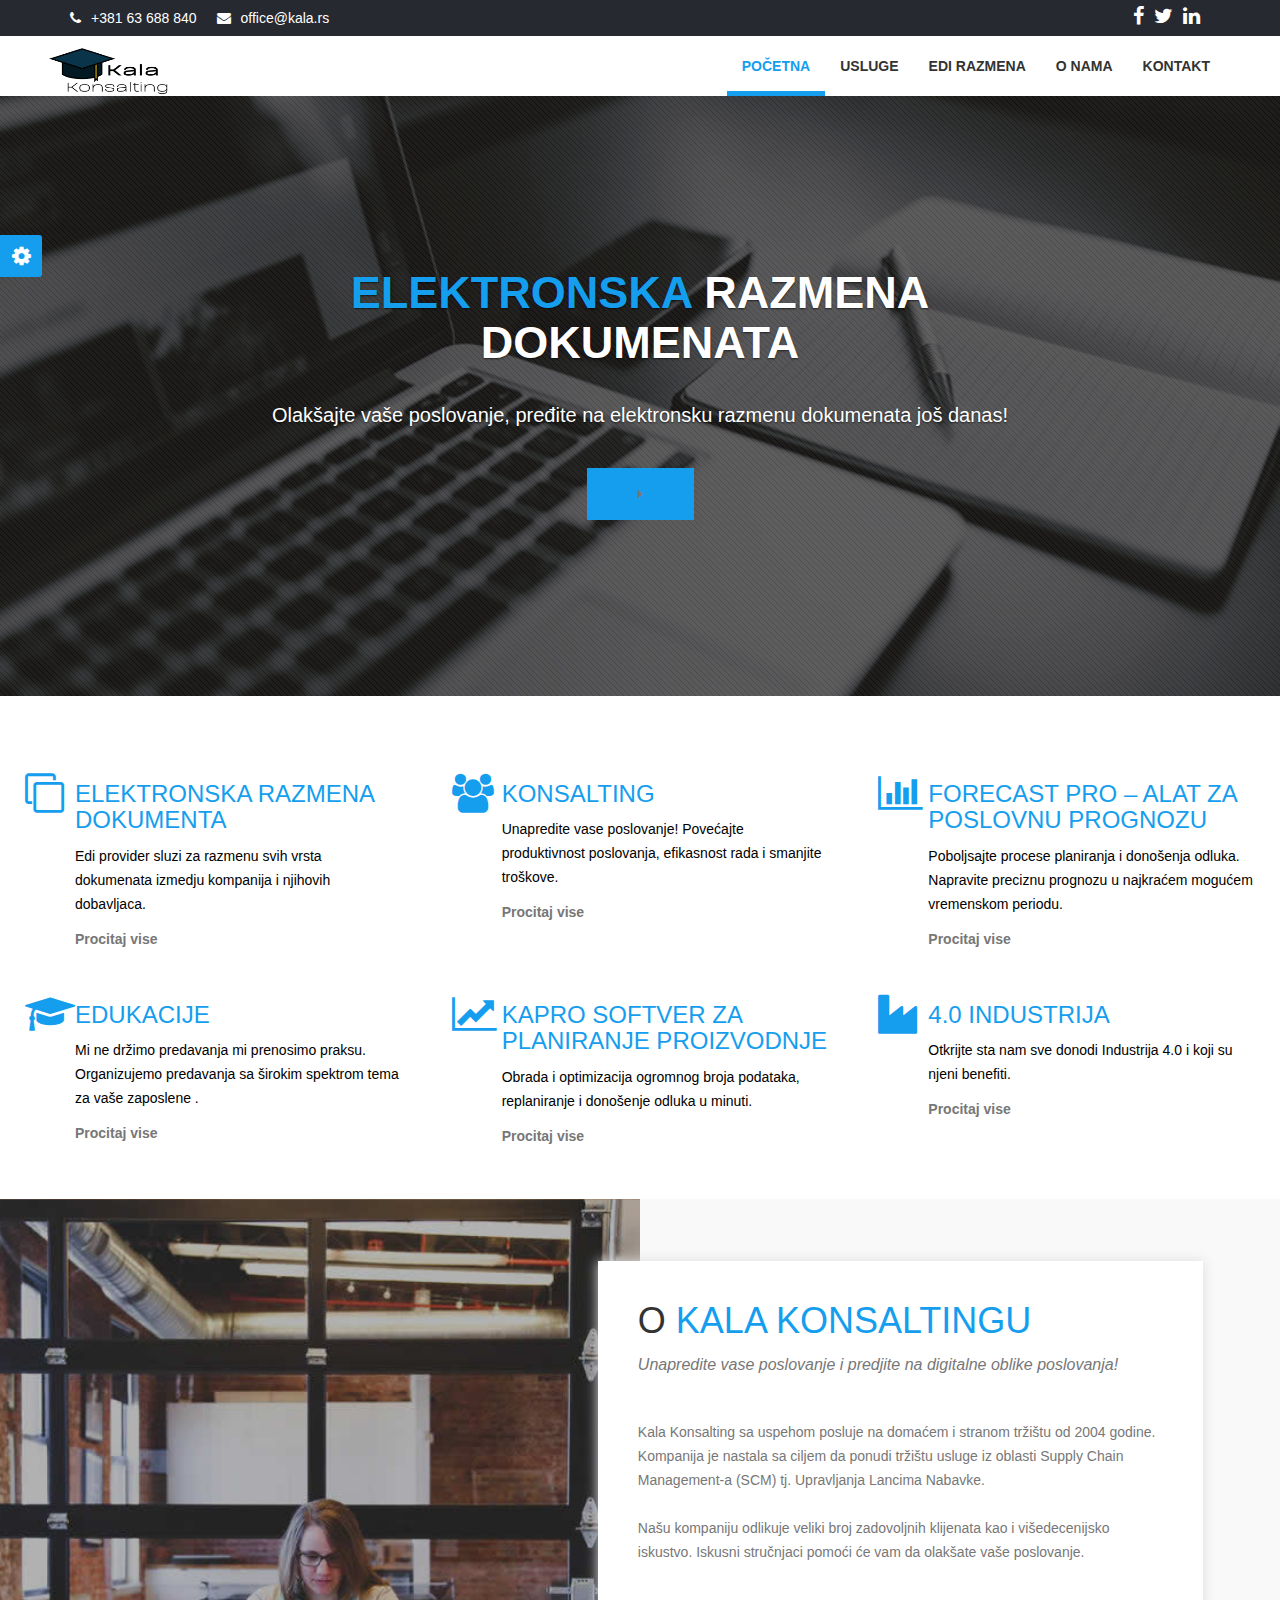
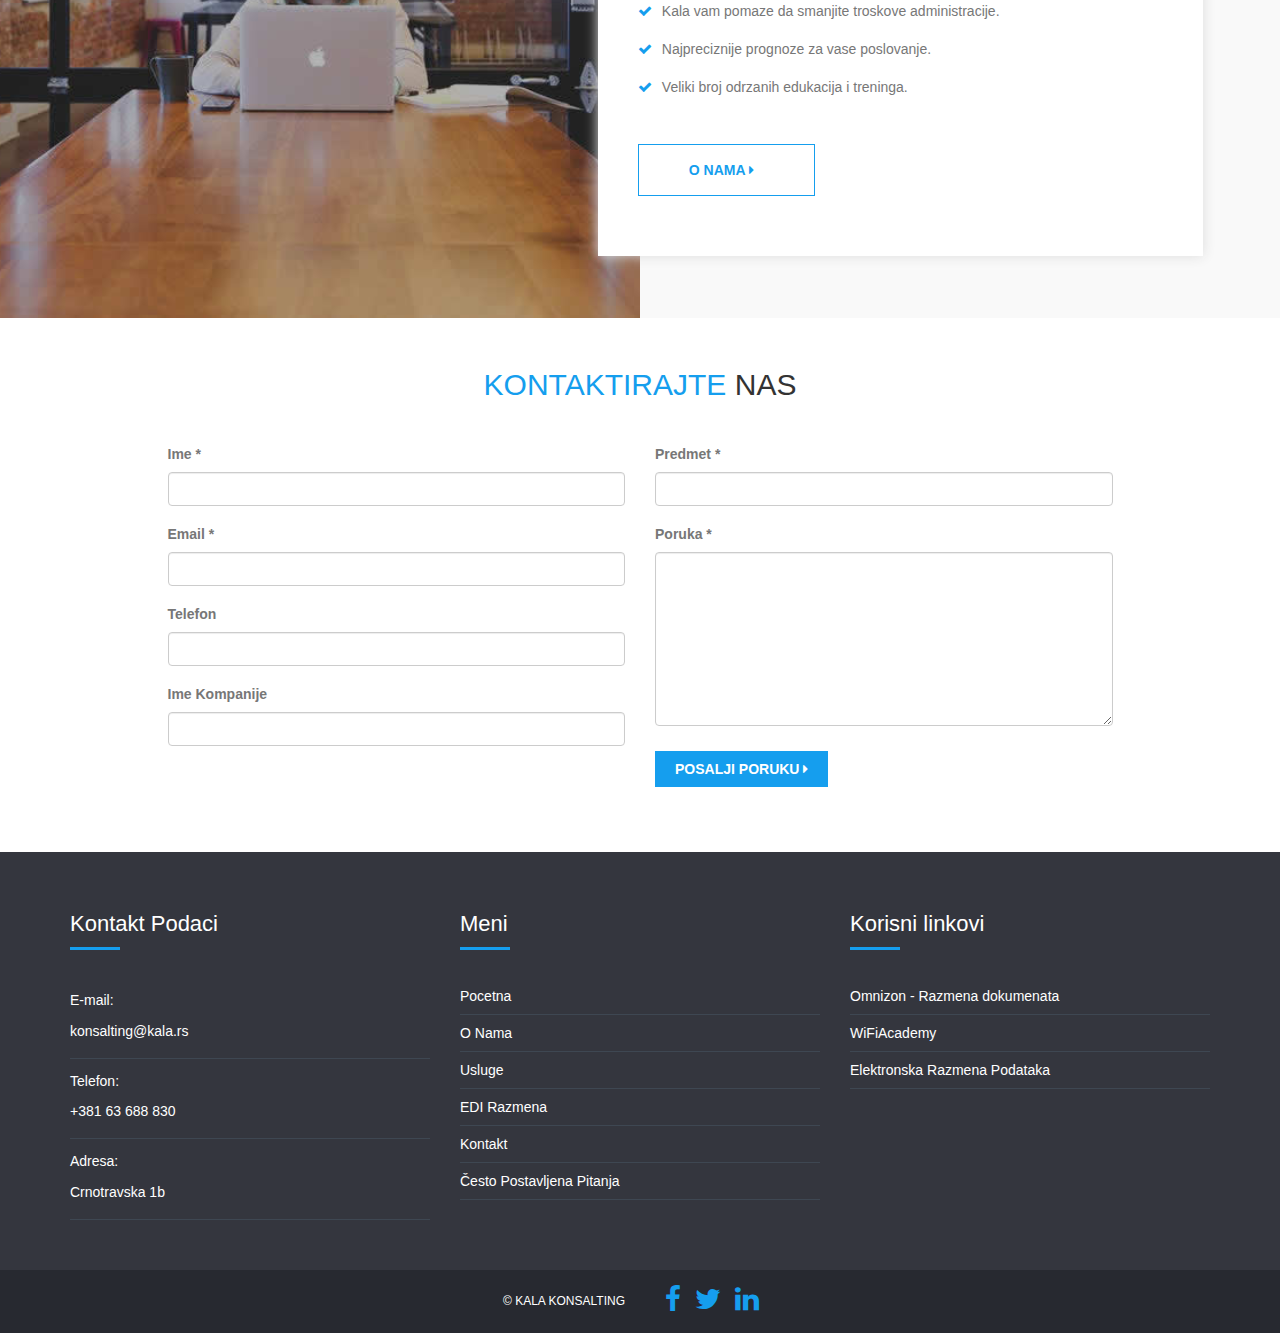
==== commit 00f70d89: "Update index.html" ====
--- a/index.html
+++ b/index.html
@@ -78,12 +78,7 @@
 
 
     <div id="myCarousel" class="carousel slide">
-        <!-- Indicators -->
-       <!--  <ol class="carousel-indicators">
-            <li data-target="#myCarousel" data-slide-to="0" class="active"></li>
-            <li data-target="#myCarousel" data-slide-to="1"></li>
-            <li data-target="#myCarousel" data-slide-to="2"></li>
-        </ol> -->
+       
 
         <!-- Wrapper for slides -->
         <div class="carousel-inner">
@@ -93,45 +88,14 @@
                     <h1 class="banner_heading"><span>Elektronska </span>razmena dokumenata</h1>
                     <p class="banner_txt">Olakšajte vaše poslovanje, pređite na elektronsku razmenu dokumenata još danas!</p>
                     <div class="slider_btn">
-                        <button type="button" class="btn btn-default slide">Više o Edi razmeni <i class="fa fa-caret-right"></i></button>
+                        <button type="button" class="btn btn-default slide"><a href="features.html" Više o Edi razmeni <i class="fa fa-caret-right"></i></a></button>
                         
                     </div>
                 </div>
             </div>
 
-           <!--  <div class="item">
-                <div class="fill" style="background-image:url('img/banner-slide-2.jpg');"></div>
-                <div class="carousel-caption slide-up">
-                    <h1 class="banner_heading">Providing The <span>Highest </span>Lorem</h1>
-                    <p class="banner_txt">Lorem ipsum dolor sit amet sit legimus copiosae instructior eiut vix denique fierentis ea saperet inimicu utqui dolor oratio mnesarchum.</p>
-                    <div class="slider_btn">
-                        <button type="button" class="btn btn-default slide">Learn More <i class="fa fa-caret-right"></i></button>
-                        <button type="button" class="btn btn-primary slide">Learn More <i class="fa fa-caret-right"></i></button>
-                    </div>
-                </div>
-            </div>
-
-            <div class="item">
-                <div class="fill" style="background-image:url('img/banner-slide-3.jpg');"></div>
-                <div class="carousel-caption slide-up">
-                    <h1 class="banner_heading">Providing The <span>Highest </span>Lorem</h1>
-                    <p class="banner_txt">Lorem ipsum dolor sit amet sit legimus copiosae instructior eiut vix denique fierentis ea saperet inimicu utqui dolor oratio mnesarchum.</p>
-                    <div class="slider_btn">
-                        <button type="button" class="btn btn-default slide">Learn More <i class="fa fa-caret-right"></i></button>
-                        <button type="button" class="btn btn-primary slide">Learn More <i class="fa fa-caret-right"></i></button>
-                    </div>
-                </div>
-            </div> -->
-        </div>
-
-        <!-- Left and right controls -->
-<!-- 
-        <a class="left carousel-control" href="#myCarousel" role="button" data-slide="prev"> <i class="fa fa-angle-left" aria-hidden="true"></i>
-            <span class="sr-only">Previous</span>
-        </a>
-        <a class="right carousel-control" href="#myCarousel" role="button" data-slide="next"> <i class="fa fa-angle-right" aria-hidden="true"></i>
-            <span class="sr-only">Next</span>
-        </a> -->
+           
+        </div>
 
     </div>
 
@@ -146,7 +110,7 @@
                        <div class="card-block block-1">
                             <h3 class="card-title">ELEKTRONSKA RAZMENA DOKUMENTA</h3>
                             <p class="card-text" style="color:black;">Edi provider sluzi za razmenu svih vrsta dokumenata izmedju kompanija i njihovih dobavljaca.</p>
-                            <a href="https://www.fiverr.com/share/qb8D02" title="Read more" class="read-more" >Procitaj vise<i class="fa fa-angle-double-right ml-2"></i></a></div>
+                            <a href="features.html" title="Read more" class="read-more" >Procitaj vise<i class="fa fa-angle-double-right ml-2"></i></a></div>
                     </div>
                 </div>
                 <div class="col-xs-12 col-sm-6 col-md-4 col-lg-4 col-xl-4">
@@ -191,7 +155,7 @@
                         <div class="card-block block-6">
                             <h3 class="card-title">4.0 INDUSTRIJA</h3>
                             <p class="card-text" style="color:black;">Otkrijte sta nam sve donodi Industrija 4.0 i koji su njeni benefiti.</p>
-                            <a href="https://www.fiverr.com/share/qb8D02" title="Read more" class="read-more" >Procitaj vise<div class="iconbox-icon"><i class="fa fa-angle-double-right ml-2"></i></div></a>
+                            <a href="https://www.fiverr.com/share/qb8D02" title="Read more" class="read-more" >Procitaj vise<i class="fa fa-angle-double-right ml-2"></i></a>
                         </div>
                     </div>
                 </div>
@@ -395,4 +359,4 @@
         <a class="open" href="#"><span><i class="fa fa-gear fa-spin"></i></span></a>
     </div>
 
-</html>+</html>
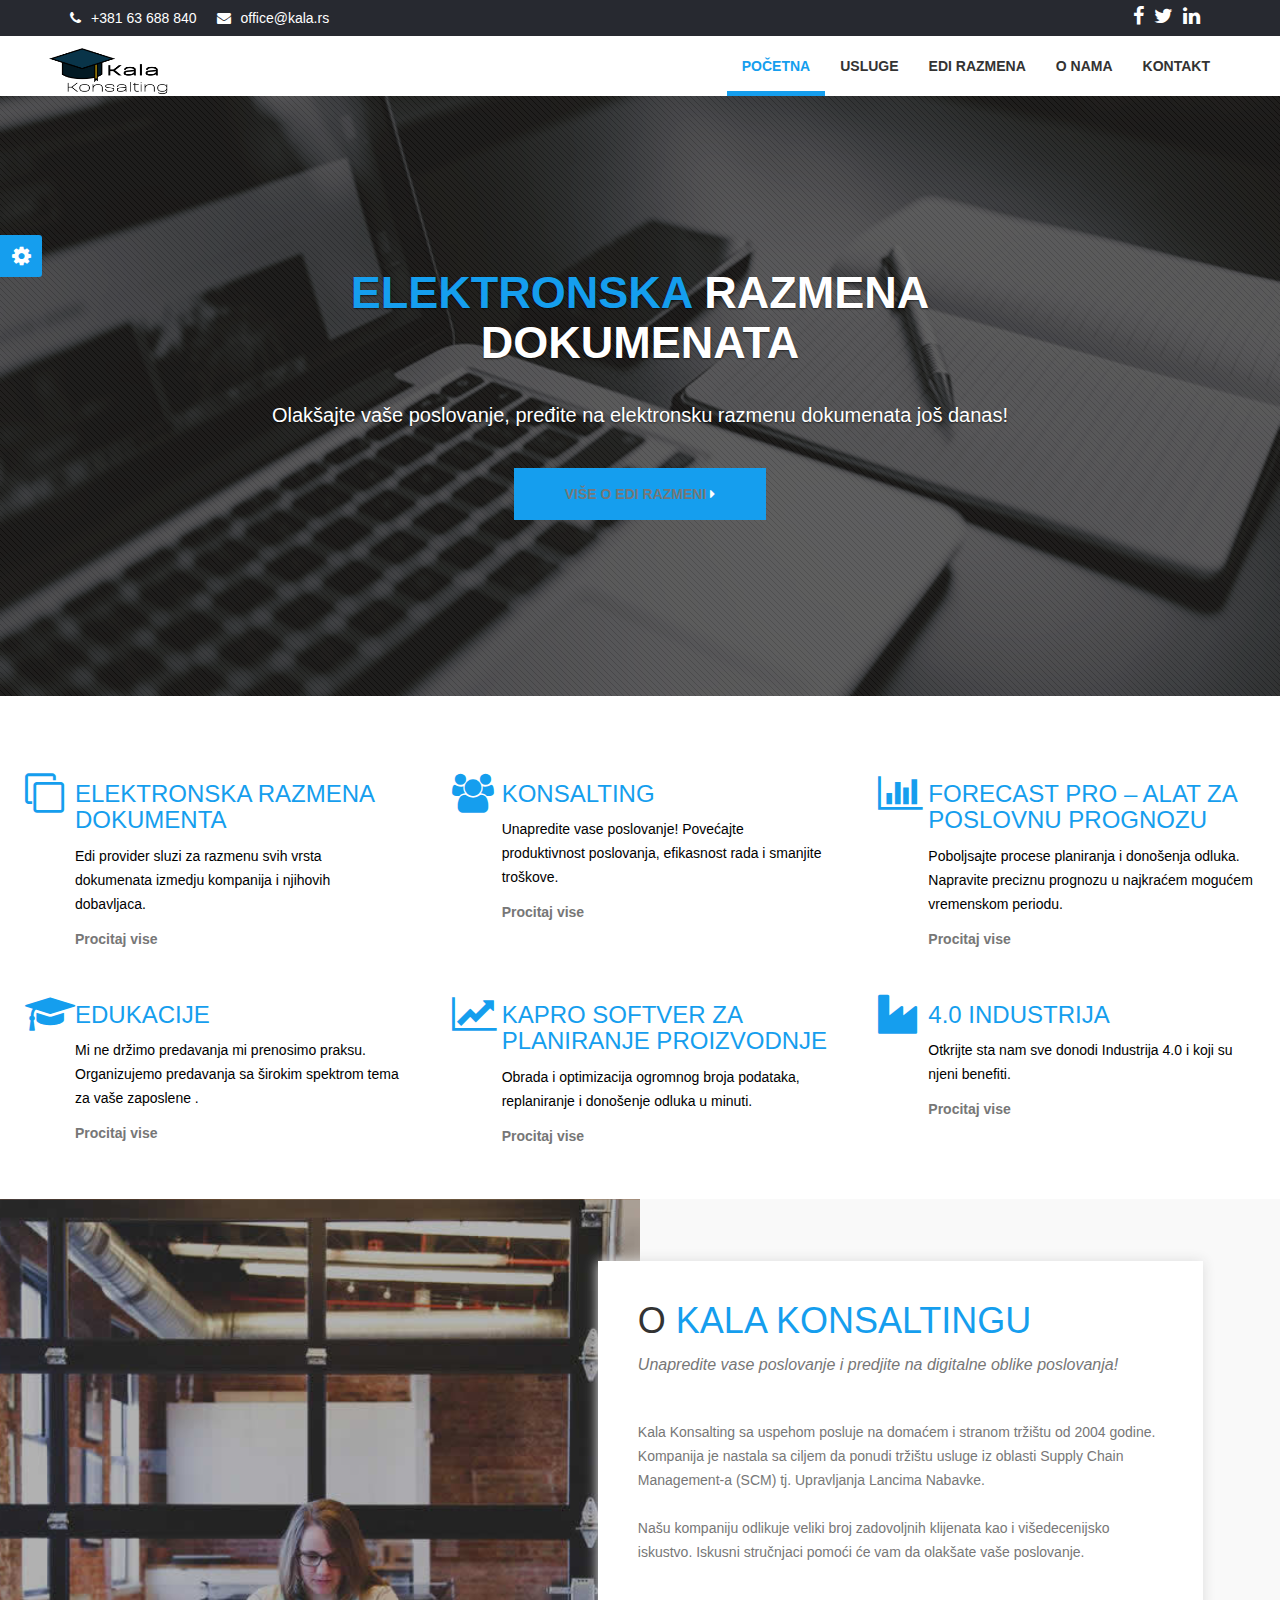
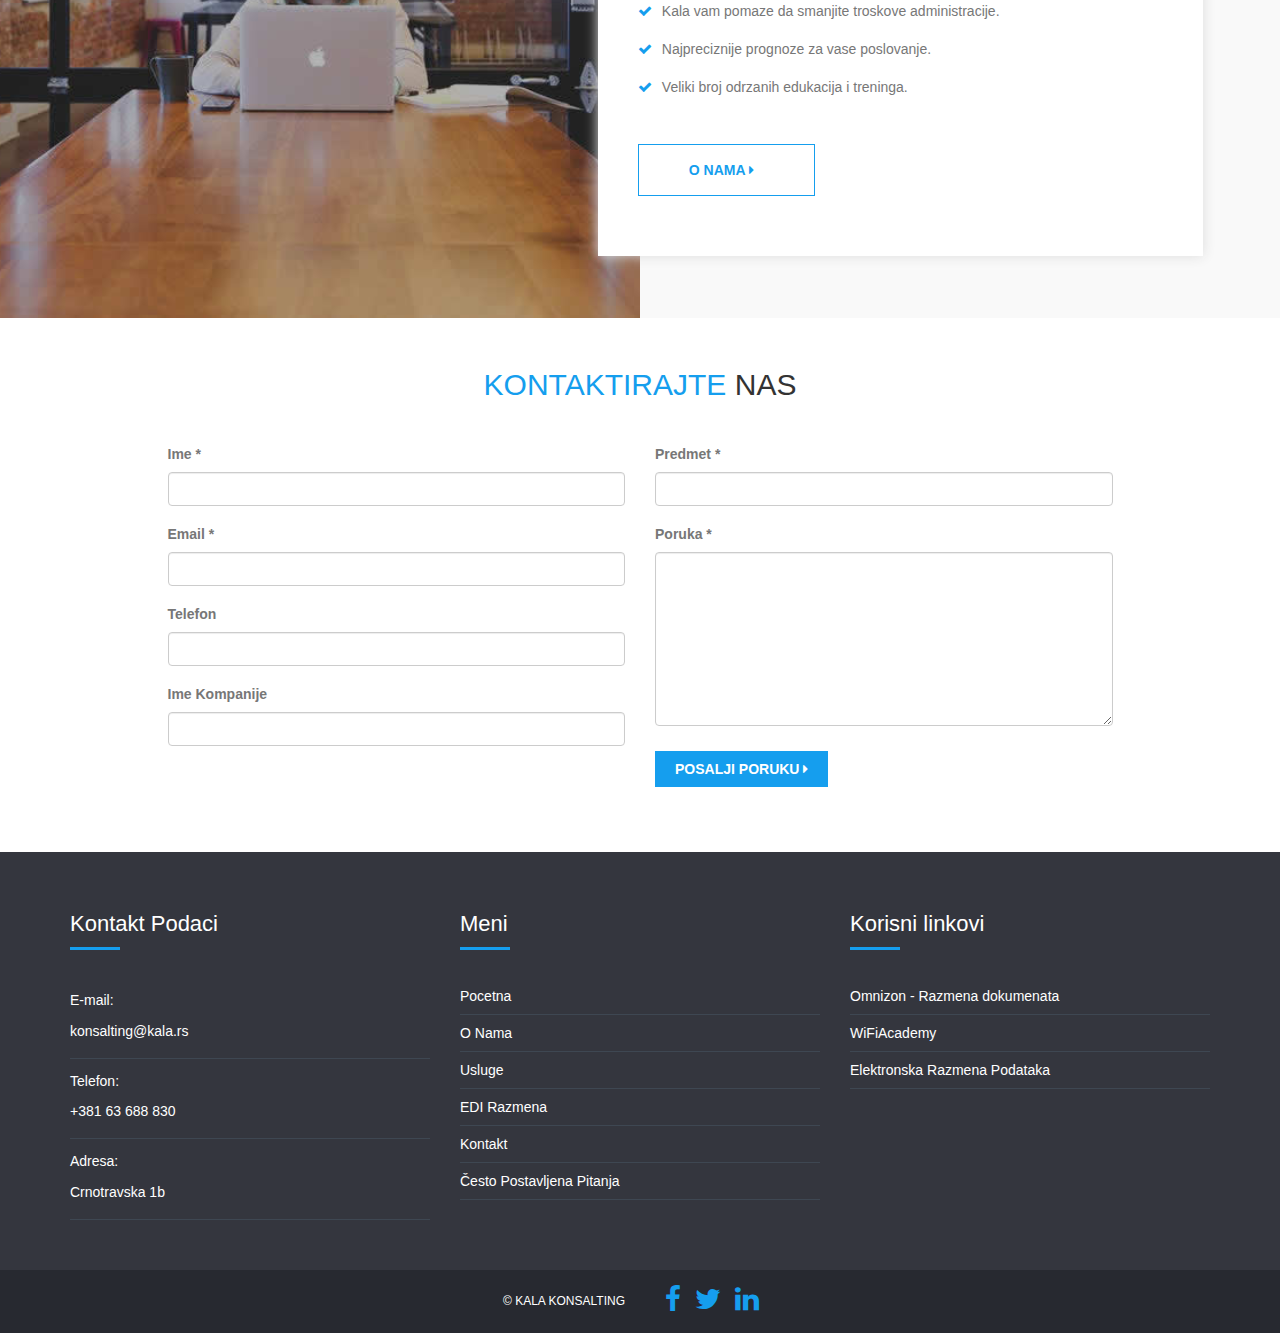
==== commit 32d152e8: "First commit" ====
--- a/index.html
+++ b/index.html
@@ -12,7 +12,7 @@
 
     <script src="https://ajax.googleapis.com/ajax/libs/jquery/3.2.1/jquery.min.js"></script>
     <script src="http://netdna.bootstrapcdn.com/bootstrap/3.3.1/js/bootstrap.min.js"></script>
-    <script src="./script/index.js"></script>
+    <script src="script/index.js"></script>
 </head>
 
 <body id="wrapper">
@@ -88,7 +88,7 @@
                     <h1 class="banner_heading"><span>Elektronska </span>razmena dokumenata</h1>
                     <p class="banner_txt">Olakšajte vaše poslovanje, pređite na elektronsku razmenu dokumenata još danas!</p>
                     <div class="slider_btn">
-                        <button type="button" class="btn btn-default slide"><a href="features.html" Više o Edi razmeni <i class="fa fa-caret-right"></i></a></button>
+                        <button type="button" class="btn btn-default slide"><a href="features.html">Više o Edi razmeni <i class="fa fa-caret-right"></i></a></button>
                         
                     </div>
                 </div>
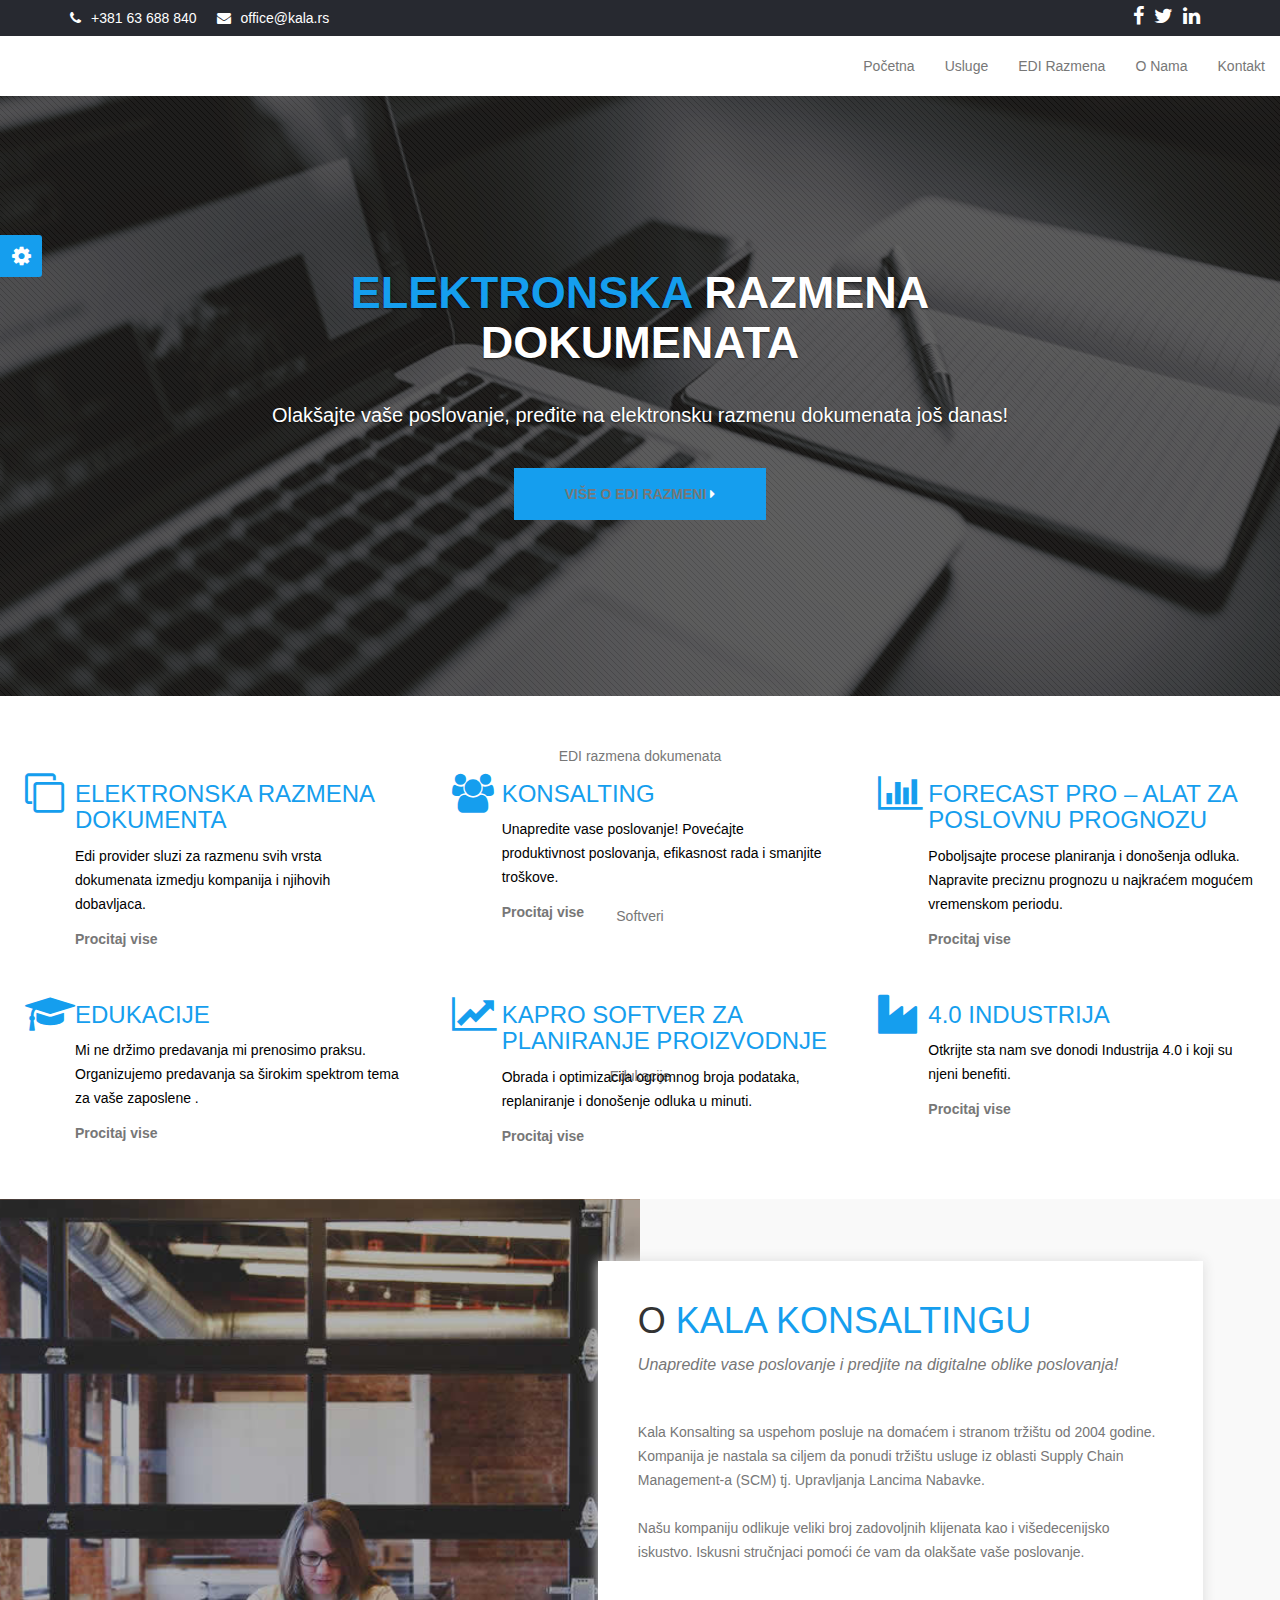
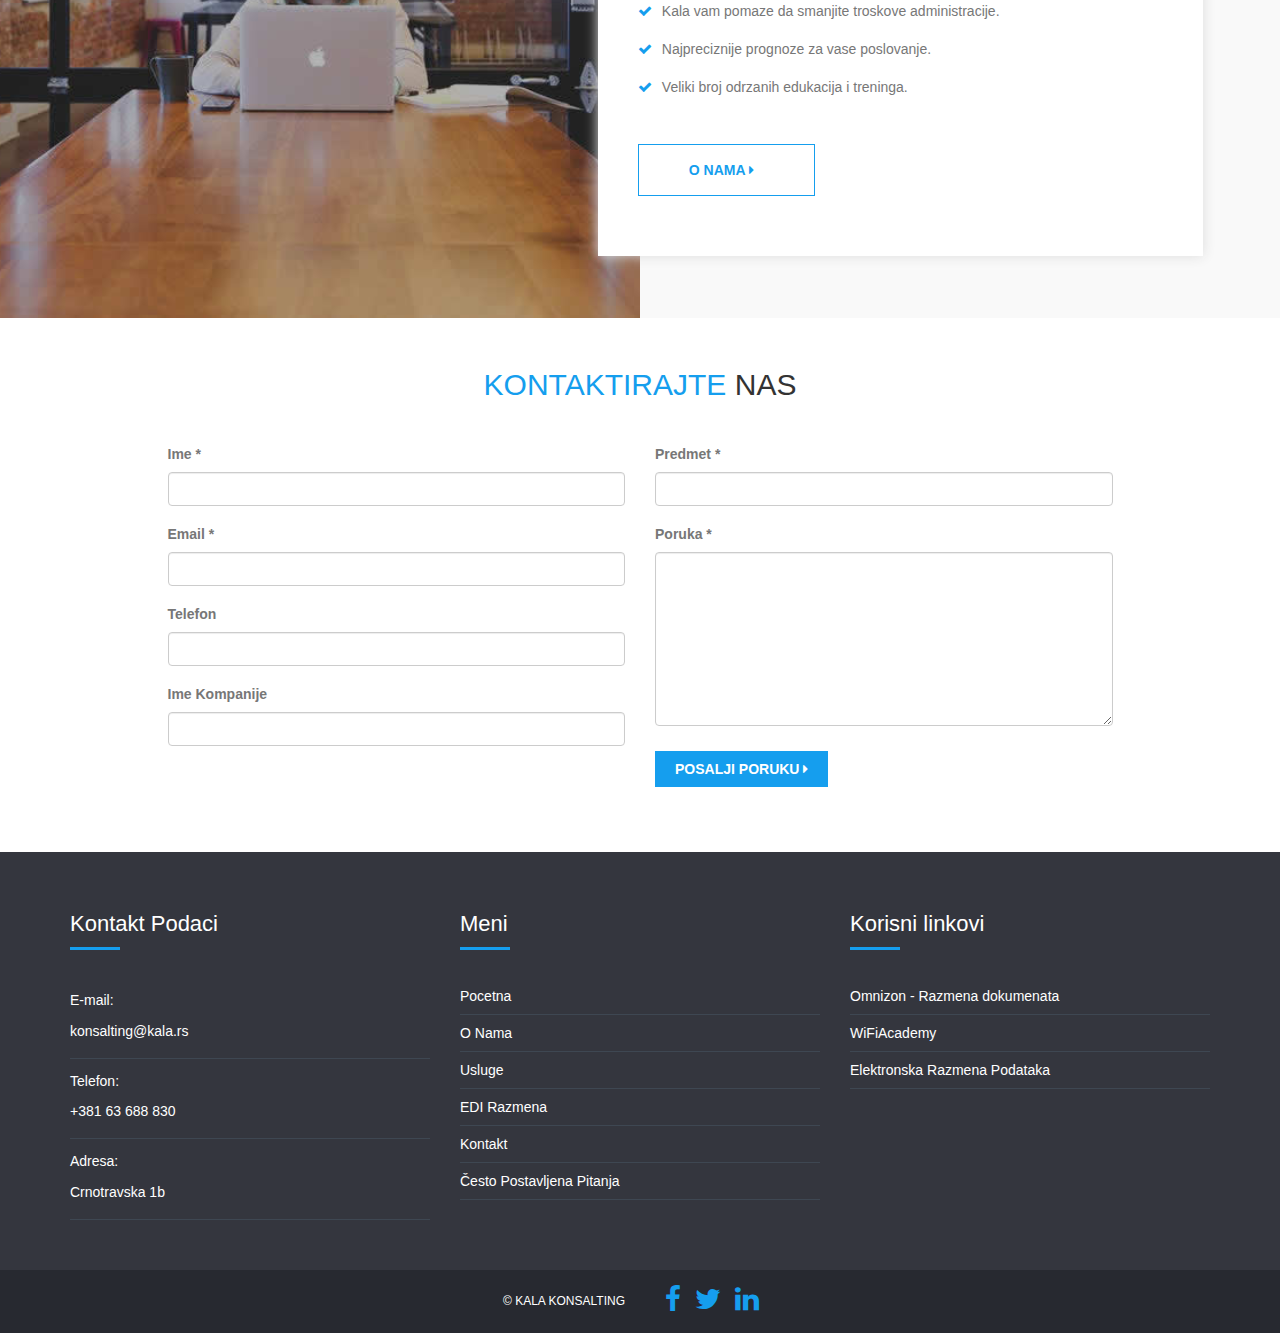
==== commit bec374f7: "Navbar togler" ====
--- a/index.html
+++ b/index.html
@@ -9,8 +9,11 @@
     <link rel="stylesheet" href="https://cdnjs.cloudflare.com/ajax/libs/font-awesome/4.5.0/css/font-awesome.min.css">
     <link rel="stylesheet" href="scss/main.css">
     <link rel="stylesheet" href="scss/skin.css">
-
-    <script src="https://ajax.googleapis.com/ajax/libs/jquery/3.2.1/jquery.min.js"></script>
+  
+<script src="https://code.jquery.com/jquery-3.3.1.slim.min.js" integrity="sha384-q8i/X+965DzO0rT7abK41JStQIAqVgRVzpbzo5smXKp4YfRvH+8abtTE1Pi6jizo" crossorigin="anonymous"></script>
+<script src="https://cdnjs.cloudflare.com/ajax/libs/popper.js/1.14.3/umd/popper.min.js" integrity="sha384-ZMP7rVo3mIykV+2+9J3UJ46jBk0WLaUAdn689aCwoqbBJiSnjAK/l8WvCWPIPm49" crossorigin="anonymous"></script>
+<script src="https://stackpath.bootstrapcdn.com/bootstrap/4.1.3/js/bootstrap.min.js" integrity="sha384-ChfqqxuZUCnJSK3+MXmPNIyE6ZbWh2IMqE241rYiqJxyMiZ6OW/JmZQ5stwEULTy" crossorigin="anonymous"></script>
+  <!--  <script src="https://ajax.googleapis.com/ajax/libs/jquery/3.2.1/jquery.min.js"></script> -->
     <script src="http://netdna.bootstrapcdn.com/bootstrap/3.3.1/js/bootstrap.min.js"></script>
     <script src="script/index.js"></script>
 </head>
@@ -40,7 +43,7 @@
     </section>
 
     <header>
-        <nav class="navbar navbar-inverse">
+        <!--<nav class="navbar navbar-inverse">
             <div class="container">
                 <div class="row">
                     <div class="navbar-header">
@@ -67,7 +70,26 @@
                     
                 </div>
             </div>
-        </nav>
+        </nav>-->
+
+<nav id="nav-menu-container">
+        <ul class="nav-menu">
+          <li class="menu-active"><a href="index.html">Početna</a></li>
+          
+          <li class="menu-has-children"><a href="#services">Usluge</a>
+            <ul>
+              <li><a href="services/consulting/consulting.html">Konsalting</a></li>
+              <li><a href="#">EDI razmena dokumenata</a></li>
+              <li><a href="#">Softveri</a></li>
+              <li><a href="#">Edukacije</a></li>
+            </ul>
+          </li>
+          <li><a href="#about">O Nama</a></li>
+          <li><a href="#portfolio">Reference</a></li>
+          <li><a href="#contact">Kontakt</a></li>
+        </ul>
+      </nav>
+
     </header>
     <!--/.nav-ends -->
 
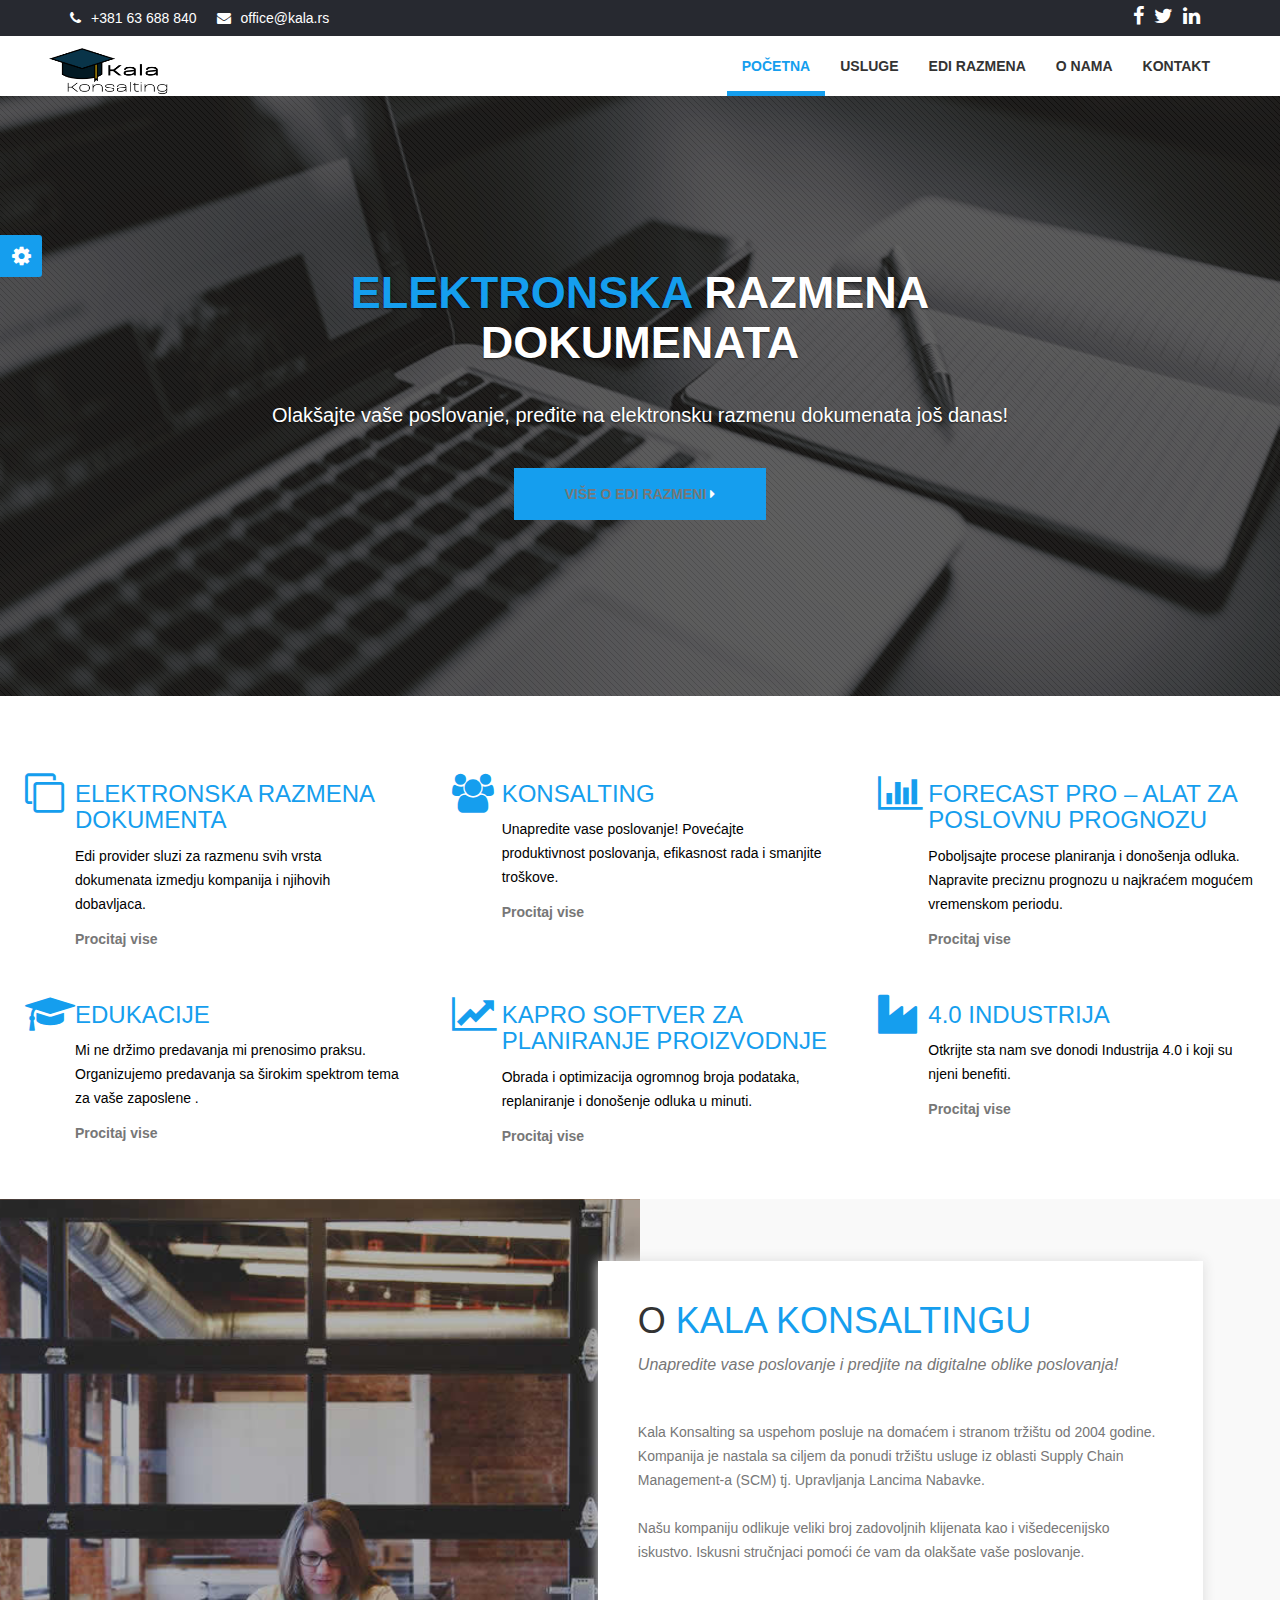
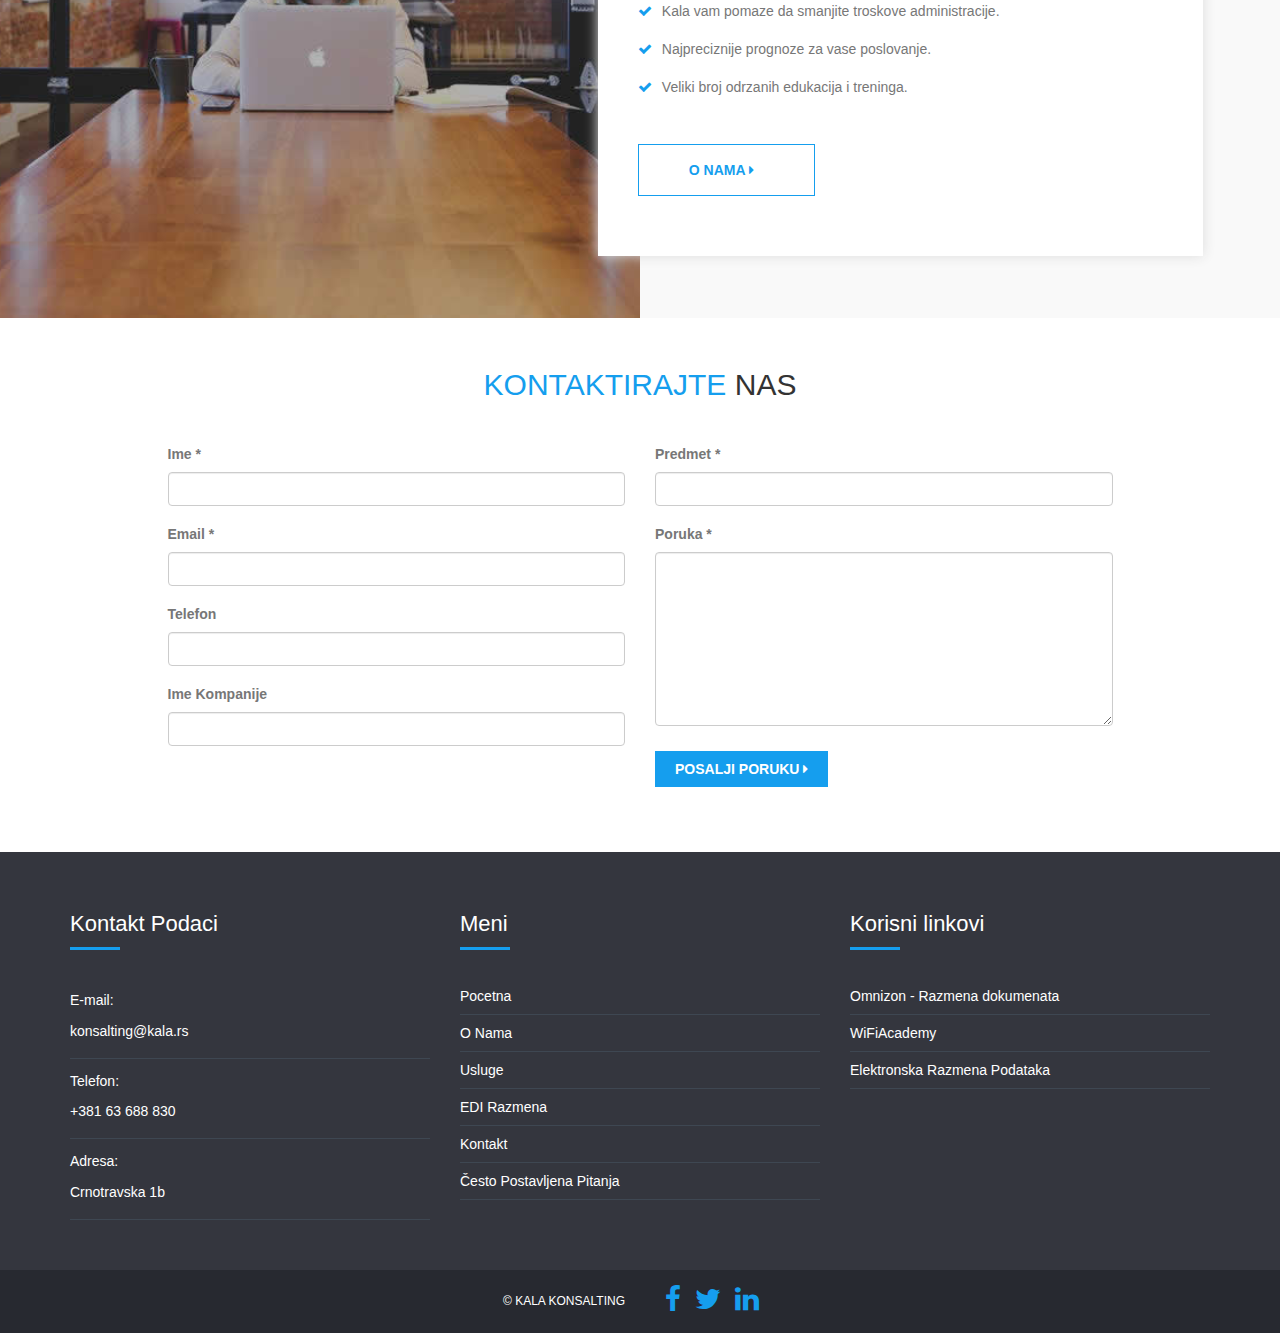
==== commit 1fe3c115: "4" ====
--- a/index.html
+++ b/index.html
@@ -13,7 +13,7 @@
 <script src="https://code.jquery.com/jquery-3.3.1.slim.min.js" integrity="sha384-q8i/X+965DzO0rT7abK41JStQIAqVgRVzpbzo5smXKp4YfRvH+8abtTE1Pi6jizo" crossorigin="anonymous"></script>
 <script src="https://cdnjs.cloudflare.com/ajax/libs/popper.js/1.14.3/umd/popper.min.js" integrity="sha384-ZMP7rVo3mIykV+2+9J3UJ46jBk0WLaUAdn689aCwoqbBJiSnjAK/l8WvCWPIPm49" crossorigin="anonymous"></script>
 <script src="https://stackpath.bootstrapcdn.com/bootstrap/4.1.3/js/bootstrap.min.js" integrity="sha384-ChfqqxuZUCnJSK3+MXmPNIyE6ZbWh2IMqE241rYiqJxyMiZ6OW/JmZQ5stwEULTy" crossorigin="anonymous"></script>
-  <!--  <script src="https://ajax.googleapis.com/ajax/libs/jquery/3.2.1/jquery.min.js"></script> -->
+  <script src="https://ajax.googleapis.com/ajax/libs/jquery/3.2.1/jquery.min.js"></script>
     <script src="http://netdna.bootstrapcdn.com/bootstrap/3.3.1/js/bootstrap.min.js"></script>
     <script src="script/index.js"></script>
 </head>
@@ -43,7 +43,7 @@
     </section>
 
     <header>
-        <!--<nav class="navbar navbar-inverse">
+        <nav class="navbar navbar-inverse">
             <div class="container">
                 <div class="row">
                     <div class="navbar-header">
@@ -70,25 +70,7 @@
                     
                 </div>
             </div>
-        </nav>-->
-
-<nav id="nav-menu-container">
-        <ul class="nav-menu">
-          <li class="menu-active"><a href="index.html">Početna</a></li>
-          
-          <li class="menu-has-children"><a href="#services">Usluge</a>
-            <ul>
-              <li><a href="services/consulting/consulting.html">Konsalting</a></li>
-              <li><a href="#">EDI razmena dokumenata</a></li>
-              <li><a href="#">Softveri</a></li>
-              <li><a href="#">Edukacije</a></li>
-            </ul>
-          </li>
-          <li><a href="#about">O Nama</a></li>
-          <li><a href="#portfolio">Reference</a></li>
-          <li><a href="#contact">Kontakt</a></li>
-        </ul>
-      </nav>
+        </nav>
 
     </header>
     <!--/.nav-ends -->
